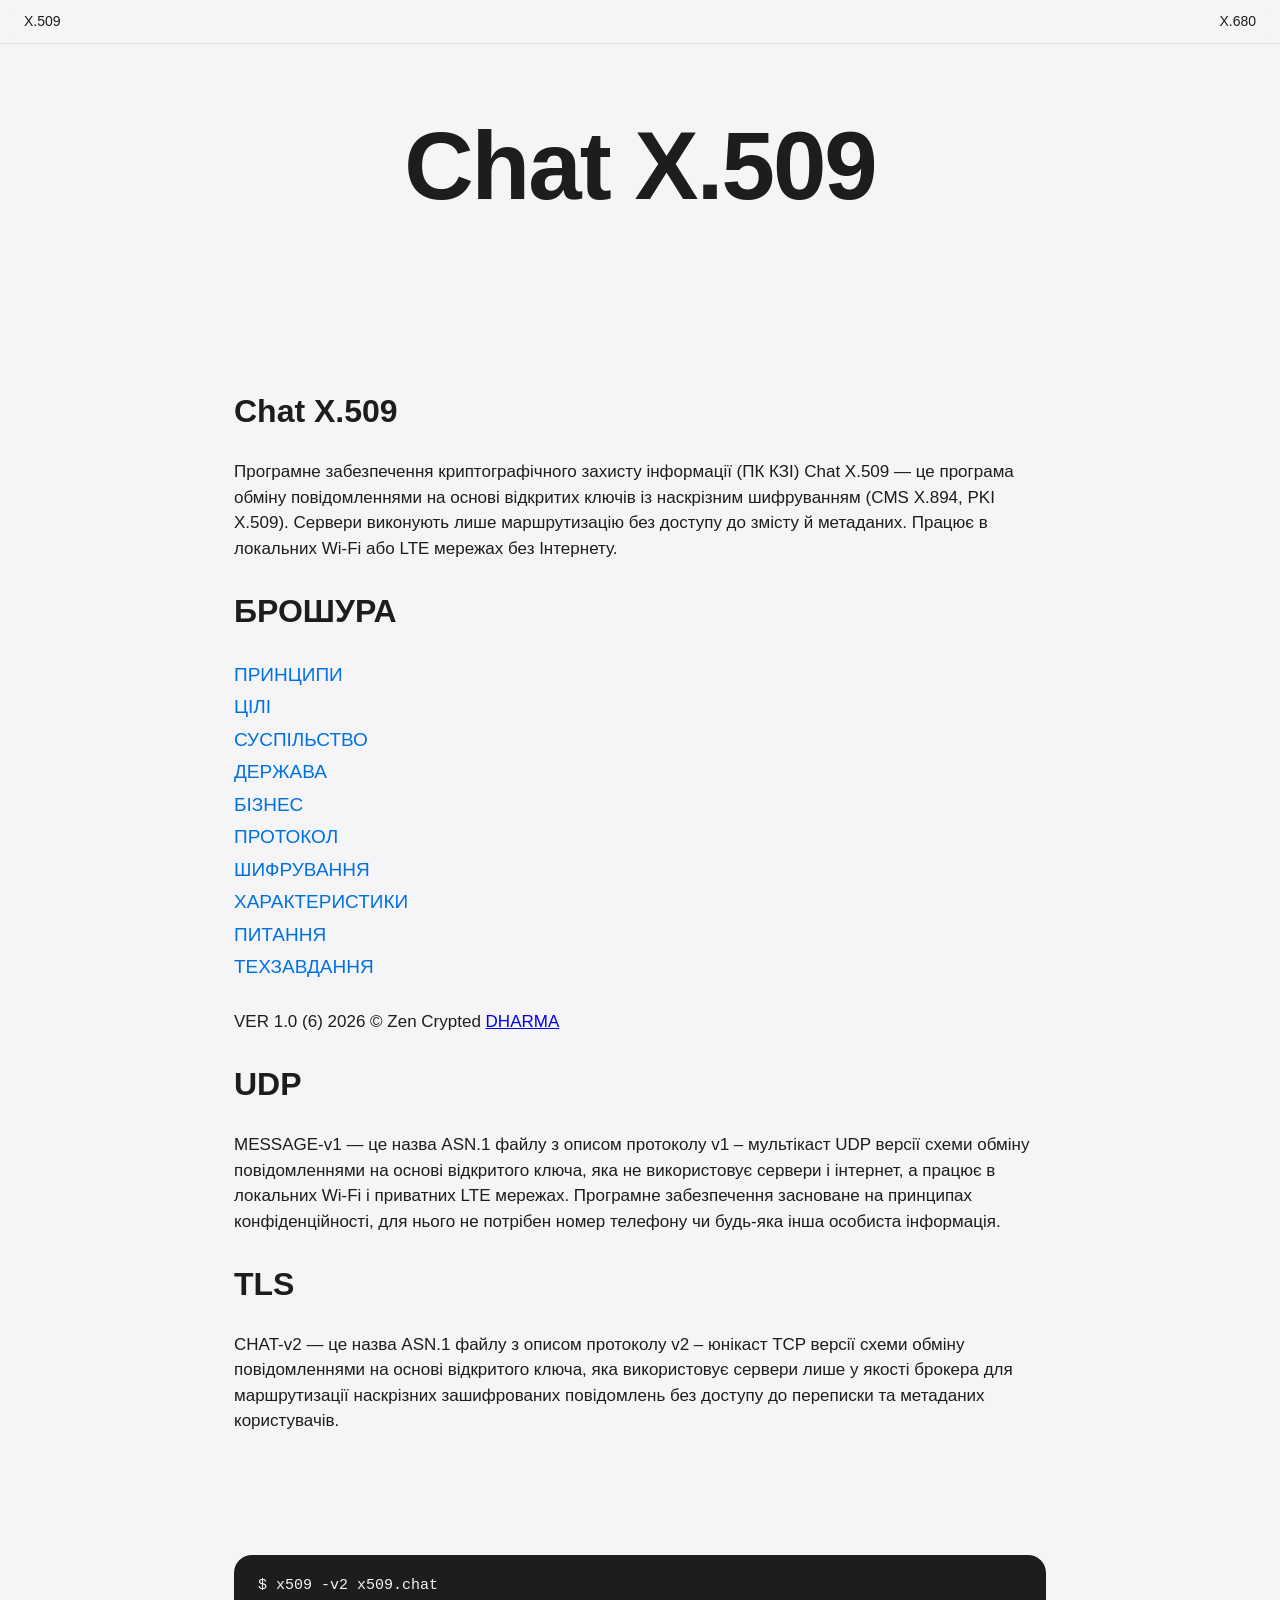
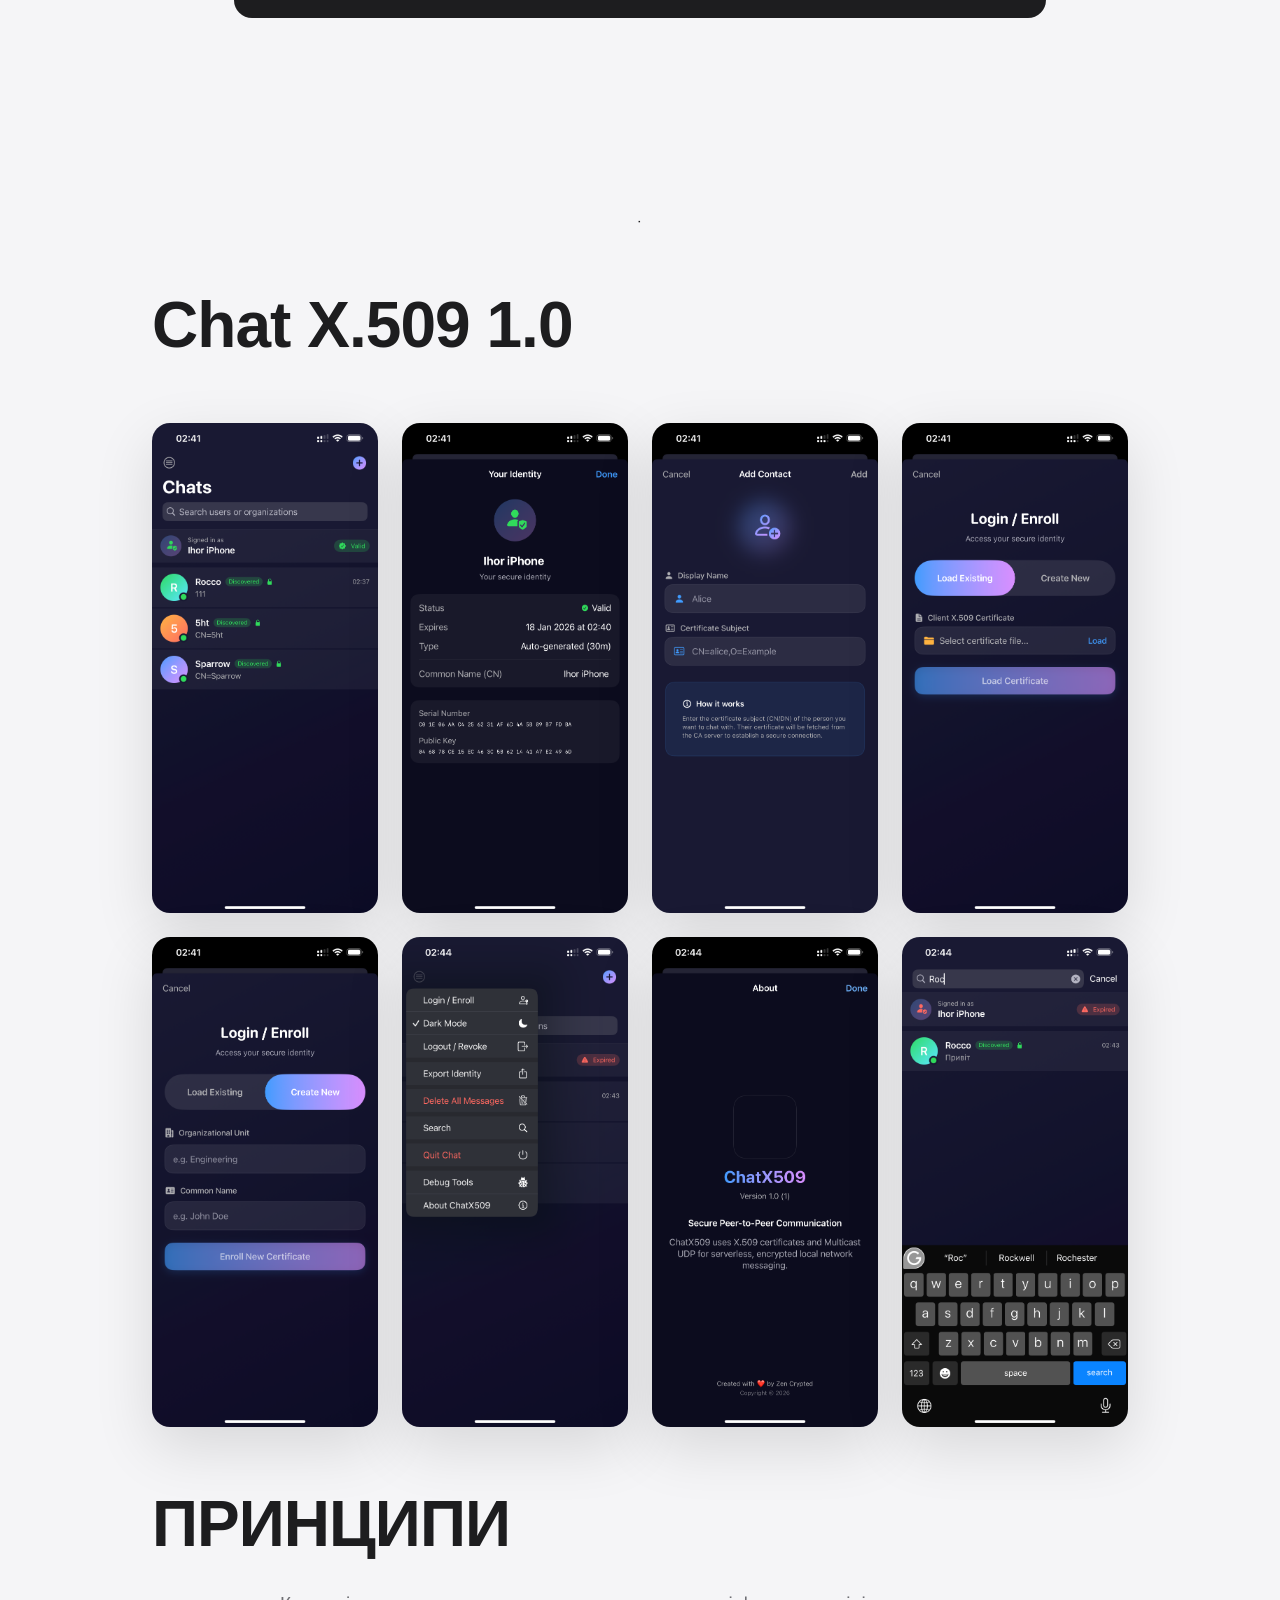
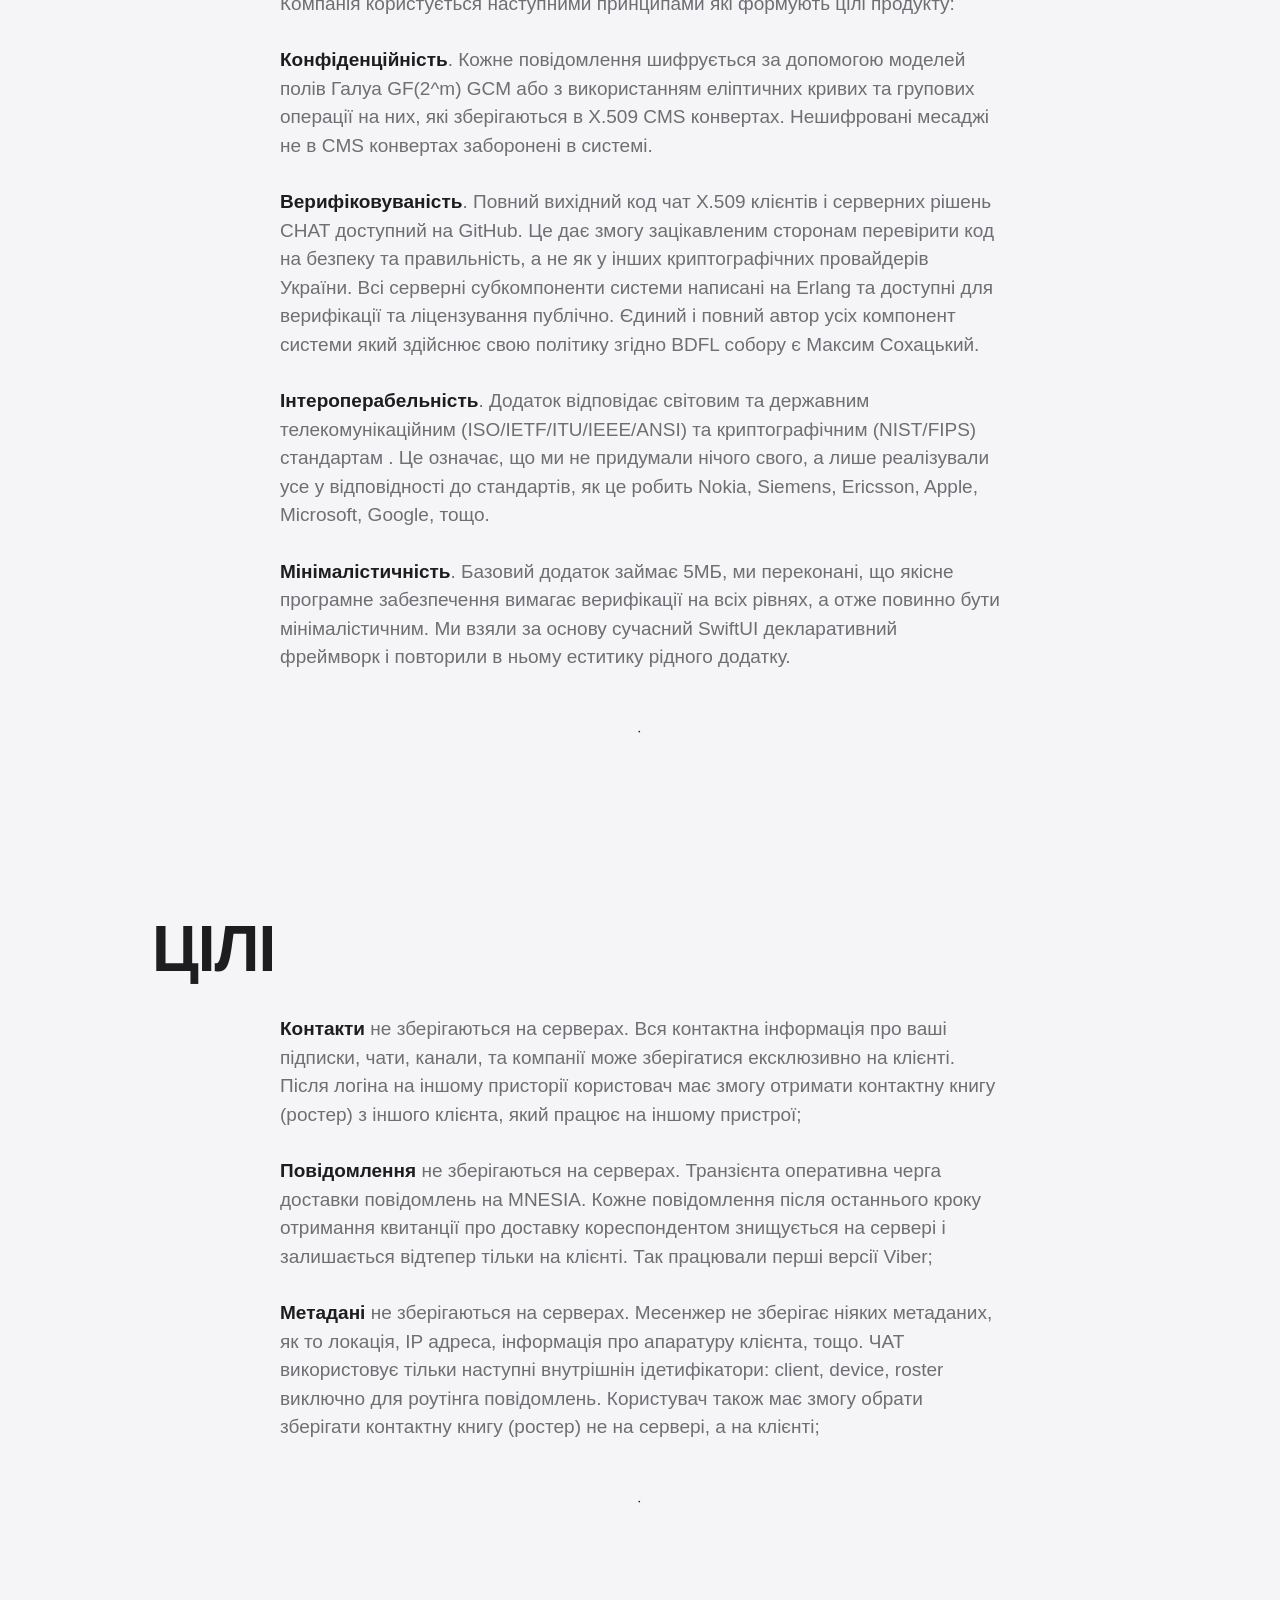
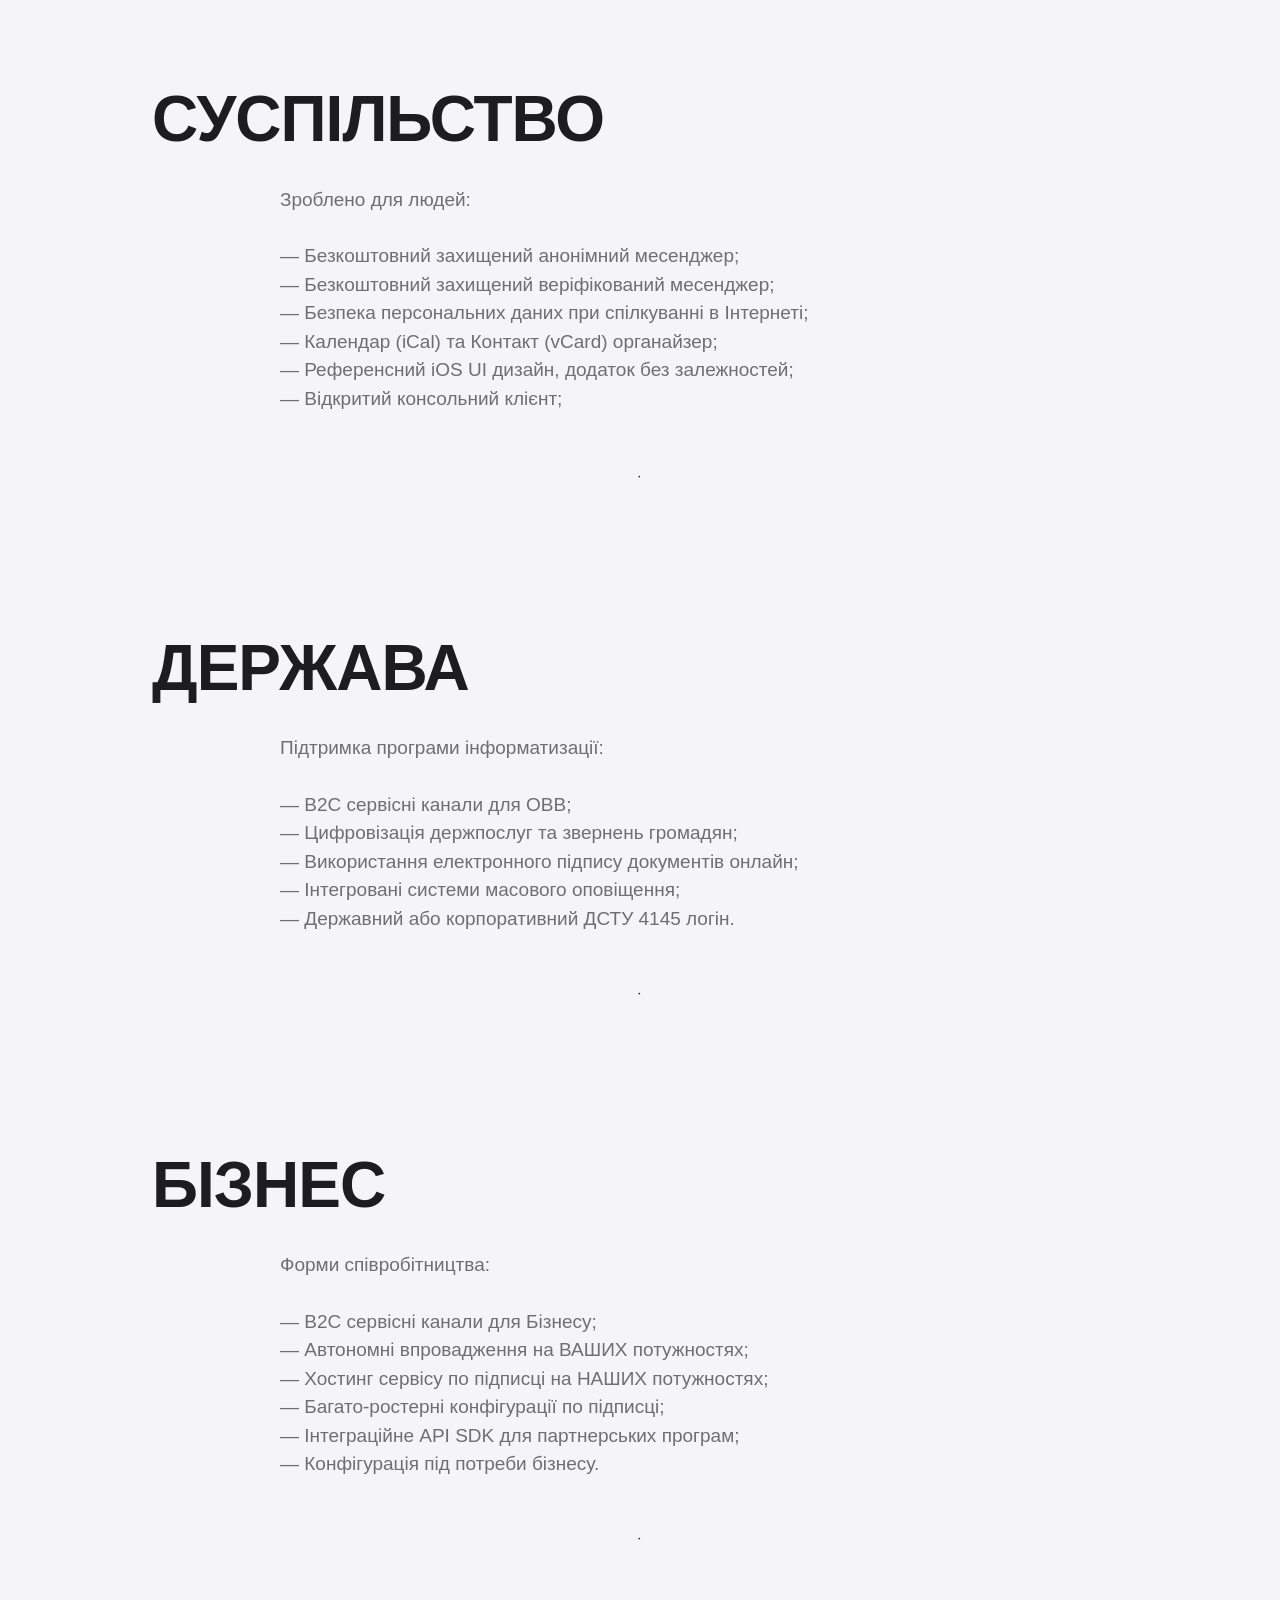
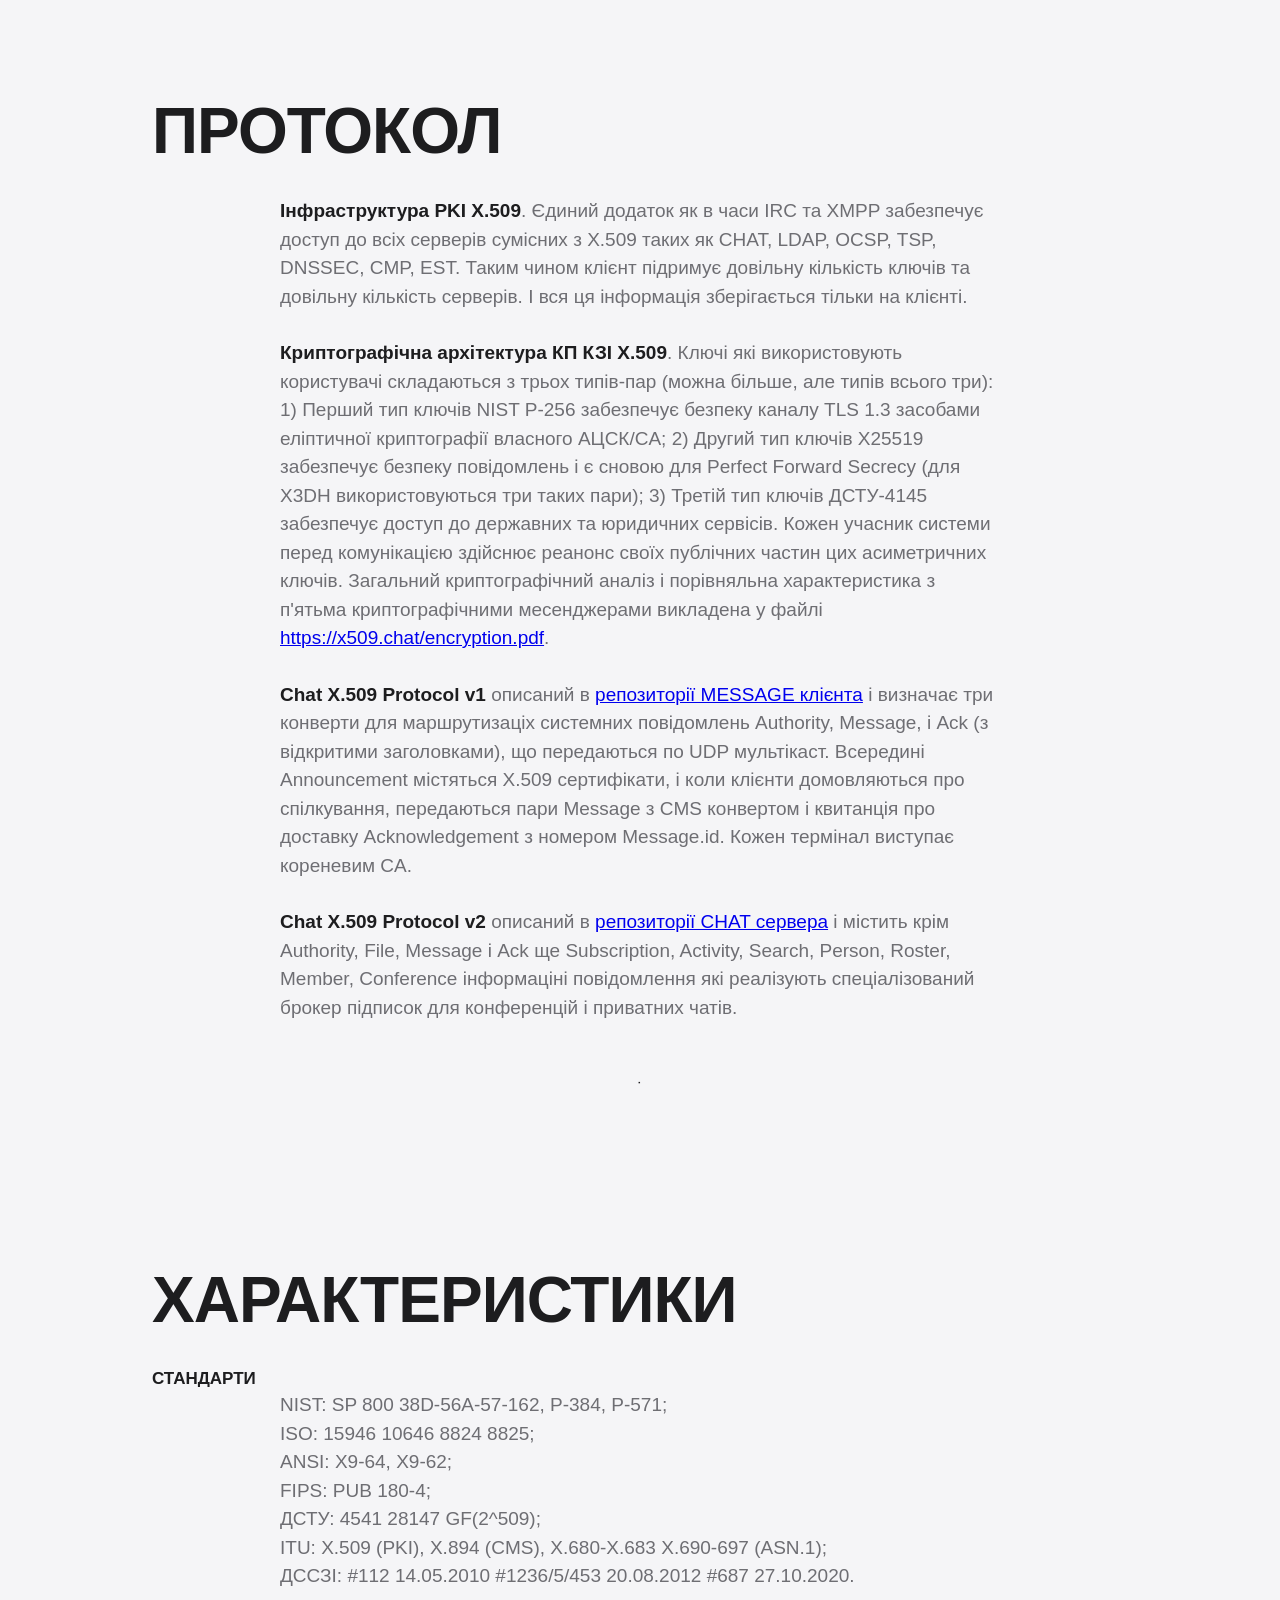
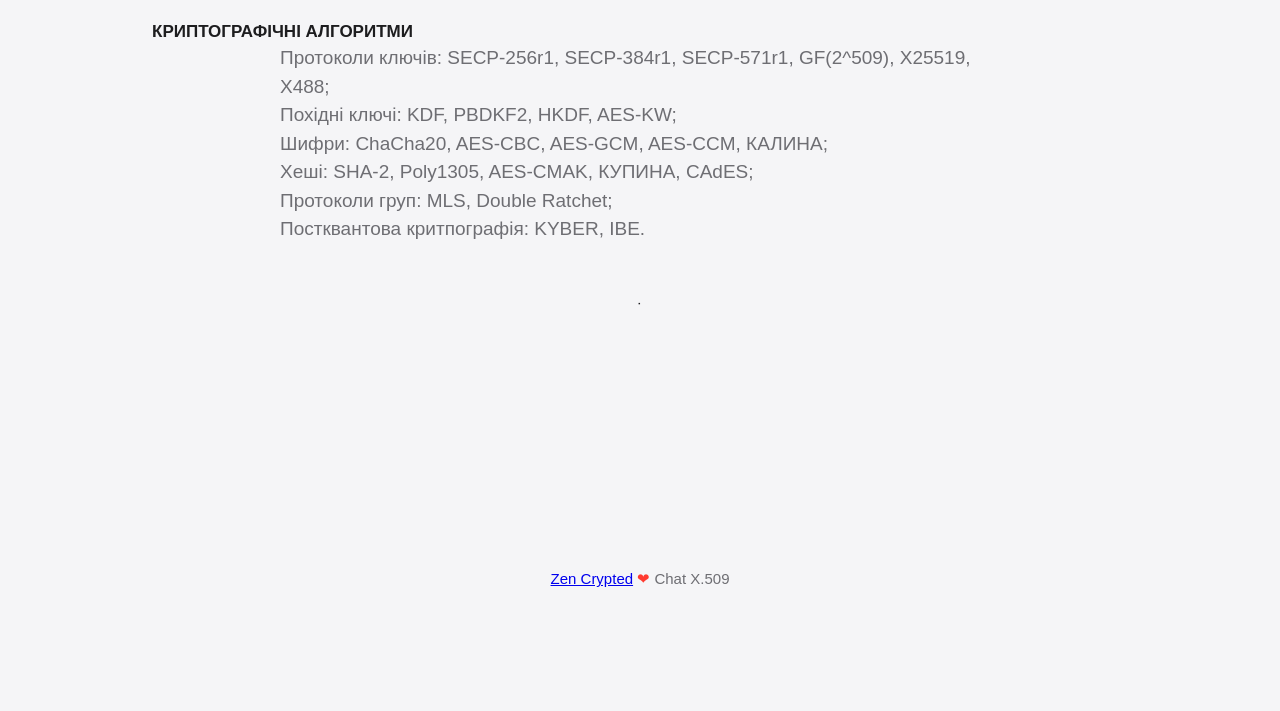
==== index.html @ f219c552 "toc" ====
<html><head><meta charset="utf-8" /><meta http-equiv="Content-Type" content="text/html; charset=utf-8" />
<meta name="viewport" content="width=device-width, initial-scale=1.0" /><meta name="description" content="" />
<meta name="author" content="Maxim Sokhatsky" /><title>Chat X.509</title>
    <link rel="stylesheet" href="x509.css" />
</head><body><nav>
    <a href="https://x509.chat/">X.509</a>
    <a href="https://asn1.zencrypted.uk/">X.680</a>
</nav><header>
    <h1>Chat X.509</h1>
</header><aside>
    <article>
        <section>

            <h3>Chat X.509</h3>

            <div>Програмне забезпечення криптографічного захисту інформації (ПК КЗІ) Chat X.509
                 &mdash; це програма обміну повідомленнями на основі відкритих ключів із наскрізним
                 шифруванням (CMS X.894, PKI X.509). Сервери виконують лише маршрутизацію без доступу
                 до змісту й метаданих. Працює в локальних Wi-Fi або LTE мережах без Інтернету.</div>
            <br>
            <h3>БРОШУРА</h3>
            <div><ul><li><a href="#principles">ПРИНЦИПИ</a></li>
                     <li><a href="#goals">ЦІЛІ</a></li>
                     <li><a href="#social">СУСПІЛЬСТВО</a></li>
                     <li><a href="#government">ДЕРЖАВА</a></li>
                     <li><a href="#business">БІЗНЕС</a></li>
                     <li><a href="#protocol">ПРОТОКОЛ</a></li>
                     <li><a href="https://x509.chat/encrypted.pdf">ШИФРУВАННЯ</a></li>
                     <li><a href="#technical">ХАРАКТЕРИСТИКИ</a></li>
                     <li><a href="faq.html">ПИТАННЯ</a></li>
                     <li><a href="https://tonpa.guru/stream/2023/pdf/Whitepaper.pdf">ТЕХЗАВДАННЯ</a></li>
                </ul></div>
            <br />
            <div>
                VER 1.0 (6) 2026 © Zen Crypted <a href="https://5ht.co/license/">DHARMA</a>
            </div>

        </section>
        <section>
            <br>
            <h3>UDP</h3>

            <div>MESSAGE-v1 &mdash; це назва ASN.1 файлу з описом протоколу v1 –
                 мультікаст UDP версії схеми обміну повідомленнями на основі відкритого ключа, яка не
                 використовує сервери і інтернет, а працює в локальних Wi-Fi і приватних LTE мережах.
                 Програмне забезпечення засноване на принципах конфіденційності,
                 для нього не потрібен номер телефону чи будь-яка інша особиста інформація.</div>

            <br>
            <h3>TLS</h3>

            <div>CHAT-v2 &mdash; це назва ASN.1 файлу з описом протоколу v2 –
                 юнікаст TCP версії схеми обміну повідомленнями на основі відкритого ключа, яка використовує
                 сервери лише у якості брокера для маршрутизації наскрізних
                 зашифрованих повідомлень без доступу до переписки та метаданих користувачів.</div>
            <br>

            <figure><code> $ x509 -v2 x509.chat</code></figure>

        </section>
    </article>
</aside>
<main>
    <section>
   <br/><center>&dot;</center>
   <br/><br/>

    <a name=name><h3>Chat X.509 1.0</h3></a>

    <figure><img src="img/IMG_2282.PNG" height=400>
            <img src="img/IMG_2283.PNG" height=400>
            <img src="img/IMG_2284.PNG" height=400>
            <img src="img/IMG_2285.PNG" height=400>
            <img src="img/IMG_2286.PNG" height=400>
            <img src="img/IMG_2294.PNG" height=400>
            <img src="img/IMG_2295.PNG" height=400>
            <img src="img/IMG_2296.PNG" height=400></figure>

    <a name=principles><h3>ПРИНЦИПИ</h3></a>

    <p>Компанія користується наступними принципами які формують цілі продукту:</p>

       <p><b class=se>Конфіденційність</b>. Кожне повідомлення шифрується за допомогою моделей полів Галуа GF(2^m) GCM або з
         використанням еліптичних кривих та групових операції на них, які зберігаються в X.509 CMS конвертах.
         Нешифровані месаджі не в CMS конвертах заборонені в системі.</p>

    <p><b class=se>Верифіковуваність</b>. Повний вихідний код чат X.509 клієнтів і
       серверних рішень CHAT доступний на GitHub. Це дає змогу зацікавленим сторонам
       перевірити код на безпеку та правильність, а не як у інших криптографічних провайдерів України.
       Всі серверні субкомпоненти системи написані на Erlang та доступні для верифікації та ліцензування публічно.
       Єдиний і повний автор усіх компонент системи який здійснює свою політику згідно BDFL собору є Максим Сохацький.</p>

    <p><b class=se>Інтероперабельність</b>. Додаток відповідає світовим та державним телекомунікаційним (ISO/IETF/ITU/IEEE/ANSI) та
       криптографічним (NIST/FIPS) стандартам . Це означає, що ми не придумали нічого свого,
       а лише реалізували усе у відповідності до стандартів, як це робить Nokia, Siemens, Ericsson, Apple, Microsoft, Google, тощо. </p>

    <p><b class=se>Мінімалістичність</b>. Базовий додаток займає 5МБ, ми переконані, що якісне програмне
        забезпечення вимагає верифікації на всіх рівнях, а отже повинно бути мінімалістичним. Ми взяли
        за основу сучасний SwiftUI декларативний фреймворк і повторили в ньому еститику рідного додатку.</p>

   <br><center>&dot;</center>
   <br>

    </section>
    <section>
    <a name=goals><h3>ЦІЛІ</h3></a>

       <p><b class=se>Контакти</b> не зберігаються на серверах. Вся контактна інформація про ваші підписки, чати, канали, та компанії
         може зберігатися ексклюзивно на клієнті. Після логіна на іншому присторії користовач має змогу отримати
         контактну книгу (ростер) з іншого клієнта, який працює на іншому пристрої;</p>

       <p><b class=se>Повідомлення</b> не зберігаються на серверах. Транзієнта оперативна черга доставки повідомлень на MNESIA.
         Кожне повідомлення після останнього кроку отримання квитанції про доставку кореспондентом знищується на сервері
         і залишається відтепер тільки на клієнті. Так працювали перші версії Viber;</p>

       <p><b class=se>Метадані</b> не зберігаються на серверах. Месенжер не зберігає ніяких метаданих, як то локація, IP адреса,
          інформація про апаратуру клієнта, тощо. ЧАТ використовує тільки наступні внутрішнін ідетифікатори: client,
          device, roster виключно для роутінга повідомлень. Користувач також має змогу обрати зберігати
           контактну книгу (ростер) не на сервері, а на клієнті;</p>

   <br><center>&dot;</center>
   <br>

    </section>


    <section>

    <a name=social><h3>СУСПІЛЬСТВО</h3></a>
    <p>Зроблено для людей:</p>
    <p>— Безкоштовний захищений анонімний месенджер;<br>
       — Безкоштовний захищений веріфікований месенджер;<br>
       — Безпека персональних даних при спілкуванні в Інтернеті;<br>
       — Календар (iCal) та Контакт (vCard) органайзер;<br>
       — Референсний iOS UI дизайн, додаток без залежностей;<br>
       — Відкритий консольний клієнт;<br>
   <br><center>&dot;</center>
    </section>

    <section>
    <a name=government><h3>ДЕРЖАВА</h3></a>
    <p>Підтримка програми інформатизації:</p>
    <p>
       — B2C сервісні канали для ОВВ;<br>
       — Цифровізація держпослуг та звернень громадян;<br>
       — Використання електронного підпису документів онлайн;<br>
       — Інтегровані системи масового оповіщення;<br>
       — Державний або корпоративний ДСТУ 4145 логін.<br>
    </p>
   <br><center>&dot;</center>
    </section>

    <section>
    <a name=business><h3>БІЗНЕС</h3></a>
    <p>Форми співробітництва:</p>
    <p>
       — B2C сервісні канали для Бізнесу;<br>
       — Автономні впровадження на ВАШИХ потужностях;<br>
       — Хостинг сервісу по підписці на НАШИХ потужностях;<br>
       — Багато-ростерні конфігурації по підписці;<br>
       — Інтеграційне API SDK для партнерських програм;<br>
       — Конфігурація під потреби бізнесу.<br>
    </p>
   <br><center>&dot;</center>
    </section>


    <section>
    <a name=protocol><h3>ПРОТОКОЛ</h3></a>


     <p><b class=se>Інфраструктура PKI X.509</b>. Єдиний додаток як в часи IRC та
        XMPP забезпечує доступ до всіх серверів сумісних з X.509 таких як CHAT, LDAP, OCSP, TSP, DNSSEC, CMP, EST.
        Таким чином клієнт підримує довільну кількість ключів та довільну кількість серверів.
        І вся ця інформація зберігається тільки на клієнті. </p>

     <p><b class=se>Криптографічна архітектура КП КЗІ X.509</b>. Ключі які використовують користувачі складаються з трьох типів-пар (можна більше, але типів всього три):
        1) Перший тип ключів NIST P-256 забезпечує безпеку каналу TLS 1.3 засобами еліптичної криптографії власного АЦСК/CA;
        2) Другий тип ключів X25519 забезпечує безпеку повідомлень і є сновою для Perfect Forward Secrecy (для X3DH використовуються три таких пари);
        3) Третій тип ключів ДСТУ-4145 забезпечує доступ до державних та юридичних сервісів.
        Кожен учасник системи перед комунікацією здійснює реанонс своїх публічних частин цих асиметричних ключів.
        Загальний криптографічний аналіз
       і порівняльна характеристика з п'ятьма криптографічними месенджерами викладена у файлі
       <a href="https://x509.chat/encryption.pdf">https://x509.chat/encryption.pdf</a>.

    <p><b class=se>Chat X.509 Protocol v1</b> описаний в
   <a href="https://github.com/zencrypted/message/blob/main/priv/v1/MESSAGE-v1.asn1">репозиторії MESSAGE клієнта</a>
      і визначає три конверти для маршрутизаціх системних повідомлень Authority,
      Message, і Ack (з відкритими заголовками), що передаються по UDP мультікаст.
      Всередині Announcement містяться X.509 сертифікати, і коли клієнти домовляються про спілкування,
      передаються пари Message з CMS конвертом і квитанція про доставку Acknowledgement з номером Message.id.
      Кожен термінал виступає кореневим CA.</p>

    <p><b class=se>Chat X.509 Protocol v2</b> описаний в
      <a href="https://github.com/synrc/chat/blob/main/priv/v2/CHAT-v2.asn1">репозиторії CHAT сервера</a> і містить
      крім Authority, File, Message і Ack ще Subscription, Activity, Search, Person, Roster, Member, Conference
      інформаціні повідомлення які реалізують спеціалізований брокер підписок для конференцій і приватних чатів.</p>


   <br><center>&dot;</center>
   <br>

    </section>

    <section>

    <a name=technical><h3>ХАРАКТЕРИСТИКИ</h3></a>

    <h4>СТАНДАРТИ</h4>

    <p>NIST: SP 800 38D-56A-57-162, P-384, P-571;<br>
        ISO: 15946 10646 8824 8825;<br>
       ANSI: X9-64, X9-62;<br>
       FIPS: PUB 180-4;<br>
       ДСТУ: 4541 28147 GF(2^509);<br>
        ITU: X.509 (PKI), X.894 (CMS), X.680-X.683 X.690-697 (ASN.1);<br>
      ДССЗІ: #112 14.05.2010 #1236/5/453 20.08.2012 #687 27.10.2020.</p>

    <h4>КРИПТОГРАФІЧНІ АЛГОРИТМИ</h4>

    <p>Протоколи ключів: SECP-256r1, SECP-384r1, SECP-571r1, GF(2^509), X25519, X488;<br>
       Похідні ключі: KDF, PBDKF2, HKDF, AES-KW;<br>
       Шифри: ChaCha20, AES-CBC, AES-GCM, AES-CCM, КАЛИНА;<br>
       Хеші: SHA-2, Poly1305, AES-CMAK, КУПИНА, CAdES;<br>
       Протоколи груп: MLS, Double Ratchet;<br>
       Постквантова критпографія: KYBER, IBE.</p>

   <br><center>&dot;</center>
   <br>

    </section>

</main><footer>
    <a href="https://zencrypted.uk">Zen Crypted</a> <span class="heart">❤</span> Chat X.509
</footer></body>
<script>function drop(){document.getElementById("dropdown").classList.toggle("show");}
window.addEventListener('scroll', () => {
    document.querySelector('nav').classList.toggle('scrolled', window.scrollY > 50);
});
</script>
</html>
---- x509.css ----
/* ==========================================================================
   CHAT X.509 — Apple-style Telecom Landing Page
   Clean • Minimal • Floating • Cross-platform
   ========================================================================== */

:root {
    --color-bg:       #f5f5f7;
    --color-text:     #1d1d1f;
    --color-text-sec: #6e6e73;
    --color-accent:   #0071e3;     /* Apple blue — used sparingly */
    --color-link:     #0071e3;
    --color-link-hov: #0066cc;
    --radius:         18px;
    --transition:     0.33s cubic-bezier(0.25, 0.1, 0.25, 1);
    --font-system:    -apple-system, BlinkMacSystemFont, "Segoe UI", Roboto, sans-serif;
    --font-title:     SF Pro Display, -apple-system, BlinkMacSystemFont, sans-serif;
}

header {
    opacity: 0;
    transform: translateY(0px);
    animation: heroFade 0.9s 0.2s forwards;
}

@keyframes heroFade {
    to { opacity:1; transform:translateY(0); }
}

* {
    margin: 0;
    padding: 0;
    box-sizing: border-box;
}

html {
    scroll-behavior: smooth;
}

body {
    background: var(--color-bg);
    color: var(--color-text);
    font-family: var(--font-system);
    line-height: 1.5;
    font-size: 17px;                    /* Apple's comfortable body size */
    -webkit-font-smoothing: antialiased;
    -moz-osx-font-smoothing: grayscale;
}

/* ── Navigation ──────────────────────────────────────────────────────────── */
nav {
    position: fixed;
    top: 0;
    left: 0;
    right: 0;
    height: 44px;                       /* iOS-like nav height */
    background: rgba(245, 245, 247, 0.92);
    backdrop-filter: saturate(180%) blur(20px);
    -webkit-backdrop-filter: saturate(180%) blur(20px);
    border-bottom: 1px solid rgba(0,0,0,0.08);
    z-index: 1000;
    display: flex;
    align-items: center;
    justify-content: space-between;
    padding: 0 24px;
    transition: background 0.4s ease;
}

nav.scrolled {
    background: rgba(245, 245, 247, 0.98);
}

nav a {
    color: var(--color-text);
    text-decoration: none;
    font-size: 14px;
    font-weight: 500;
}

nav .dropdown {
    position: relative;
}

.dropbtn {
    background: none;
    border: none;
    font-size: 14px;
    cursor: pointer;
    color: var(--color-text);
    padding: 8px 12px;
}

.dropdown-content {
    display: none;
    position: absolute;
    right: 0;
    top: 36px;
    background: white;
    min-width: 120px;
    box-shadow: 0 8px 32px rgba(0,0,0,0.15);
    border-radius: 10px;
    overflow: hidden;
    z-index: 1;
}

.dropdown-content a {
    display: block;
    padding: 10px 16px;
    color: var(--color-text);
    text-decoration: none;
}

.dropdown-content a:hover {
    background: #f0f0f0;
}

.dropdown:hover .dropdown-content {
    display: block;
}

/* ── Header / Hero ───────────────────────────────────────────────────────── */
header {
    padding: 120px 24px 80px;
    text-align: center;
}

header a img {
    width: 64px;
    height: 64px;
    margin-bottom: 24px;
}

header h1 {
    font-family: var(--font-title);
    font-size: clamp(56px, 10vw, 96px);
    font-weight: 600;
    letter-spacing: -0.02em;
    line-height: 0.95;
    margin-bottom: 16px;
}

/* ── Main Content ────────────────────────────────────────────────────────── */
main {
    max-width: 1024px;
    margin: 0 auto;
    padding: 0 24px;
}

main section {
    margin: 140px 0;
}

main h3 {
    font-family: var(--font-title);
    font-size: clamp(40px, 7vw, 64px);
    font-weight: 600;
    letter-spacing: -0.015em;
    line-height: 1.05;
    margin-bottom: 32px;
}

main p, main div {
    font-size: 19px;
    max-width: 720px;
    margin: 0 auto 28px;
    color: var(--color-text-sec);
}

main .se {
    color: var(--color-text);
    font-weight: 600;
}

/* Gallery ── floating cards style */
figure {
    display: grid;
    grid-template-columns: repeat(auto-fit, minmax(180px, 1fr));
    gap: 24px;
    margin: 64px 0;
}

figure img {
    width: 100%;
    height: auto;
    border-radius: var(--radius);
    box-shadow: 0 20px 60px rgba(0,0,0,0.12);
    transition: transform 0.5s cubic-bezier(0.165, 0.84, 0.44, 1),
                box-shadow 0.5s ease;
}

figure img:hover {
    transform: translateY(-12px);
    box-shadow: 0 40px 100px rgba(0,0,0,0.18);
}

/* ── Aside (sidebar-like info) ───────────────────────────────────────────── */
aside {
    max-width: 860px;
    margin: 80px auto;
    padding: 0 24px;
}

aside h3 {
    font-size: 32px;
    margin-bottom: 24px;
}

aside ul {
    list-style: none;
}

aside ul li a {
    display: block;
    padding: 2px 0;
    color: var(--color-link);
    text-decoration: none;
    font-size: 19px;
    transition: color var(--transition);
}

aside ul li a:hover {
    color: var(--color-link-hov);
}

/* ── Code snippet ────────────────────────────────────────────────────────── */
figure code {
    display: block;
    background: #1d1d1f;
    color: #f5f5f7;
    padding: 20px 24px;
    border-radius: var(--radius);
    font-family: SF Mono, Menlo, monospace;
    font-size: 15px;
    overflow-x: auto;
    margin: 32px 0;
}

/* ── Footer ──────────────────────────────────────────────────────────────── */
footer {
    text-align: center;
    padding: 80px 24px 120px;
    color: var(--color-text-sec);
    font-size: 15px;
}

.heart {
    color: #ff3b30;
}

/* ── Responsive adjustments ──────────────────────────────────────────────── */
@media (max-width: 768px) {
    header { padding-top: 100px; }
    main section { margin: 100px 0; }
    main h3 { font-size: 48px; }
    figure { gap: 16px; }
}

@media (max-width: 480px) {
    nav { padding: 0 16px; }
    header h1 { font-size: 56px; }
    main h3 { font-size: 40px; }
}
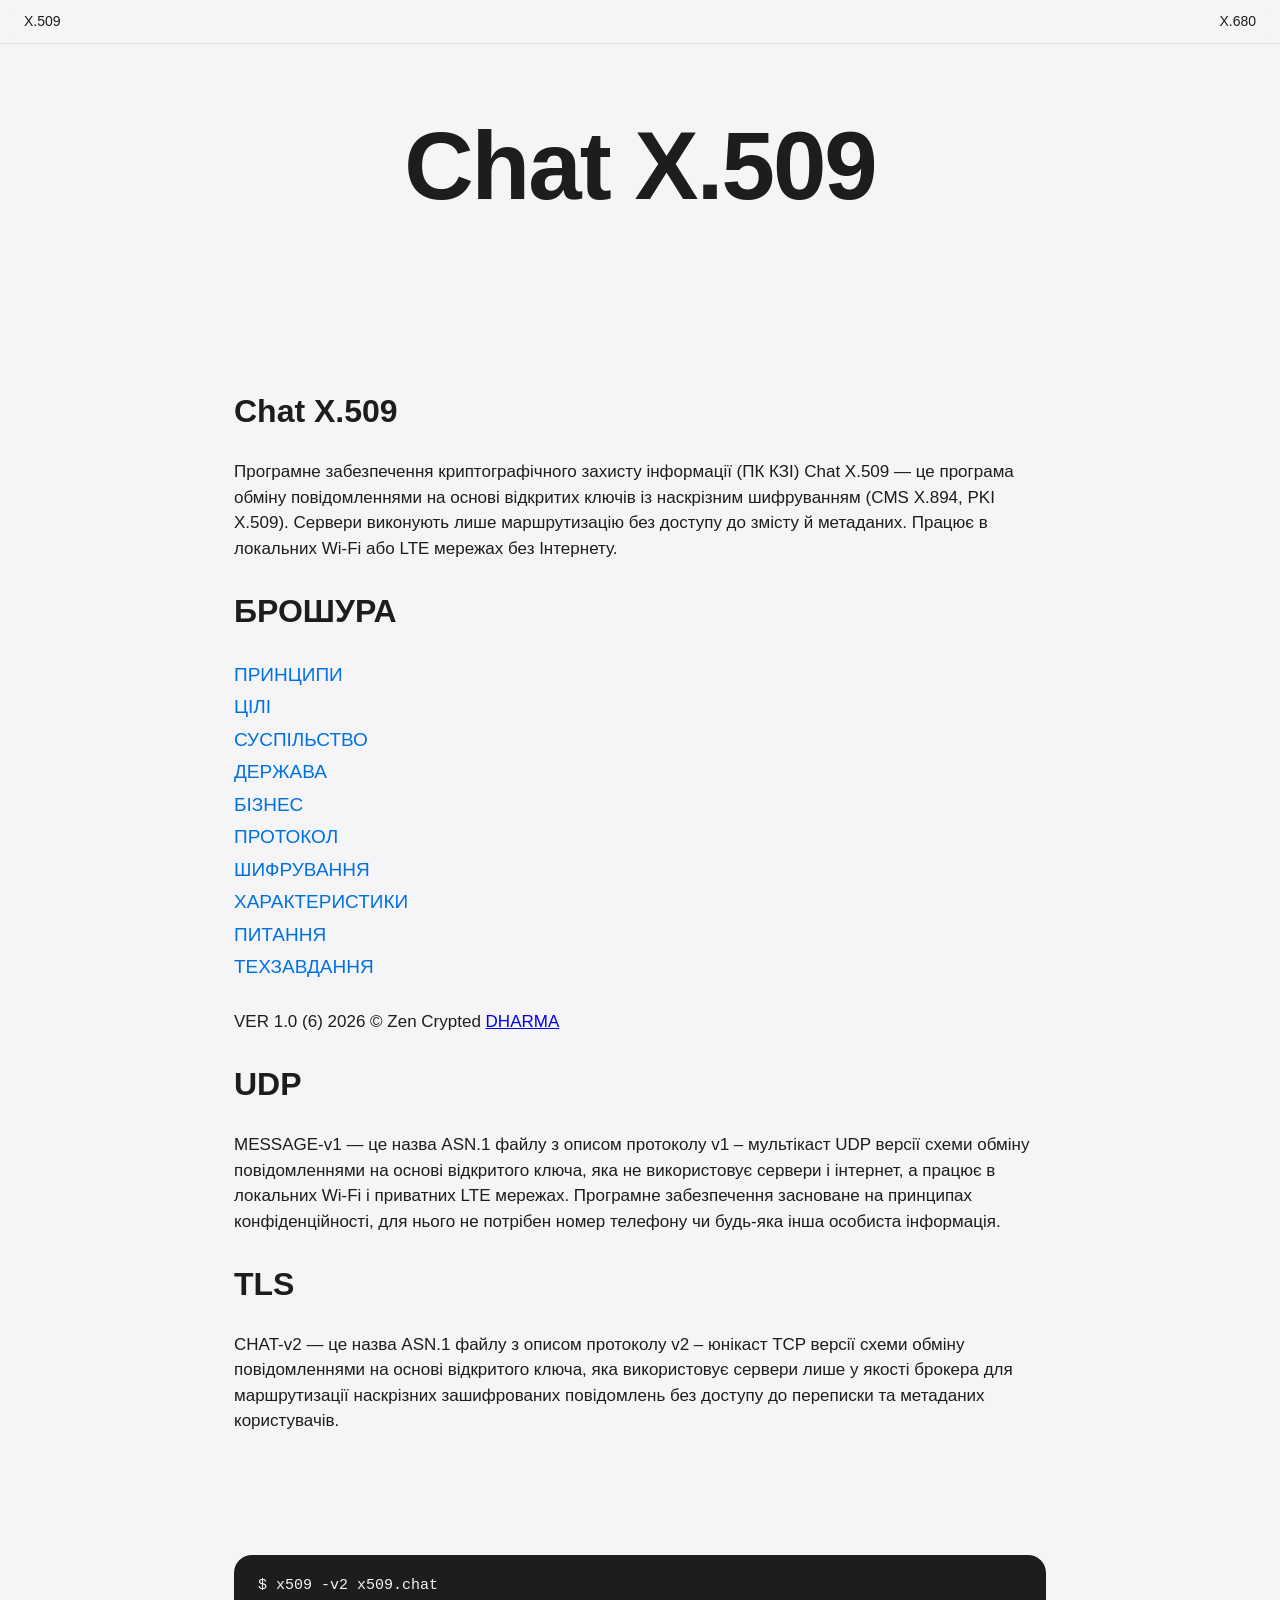
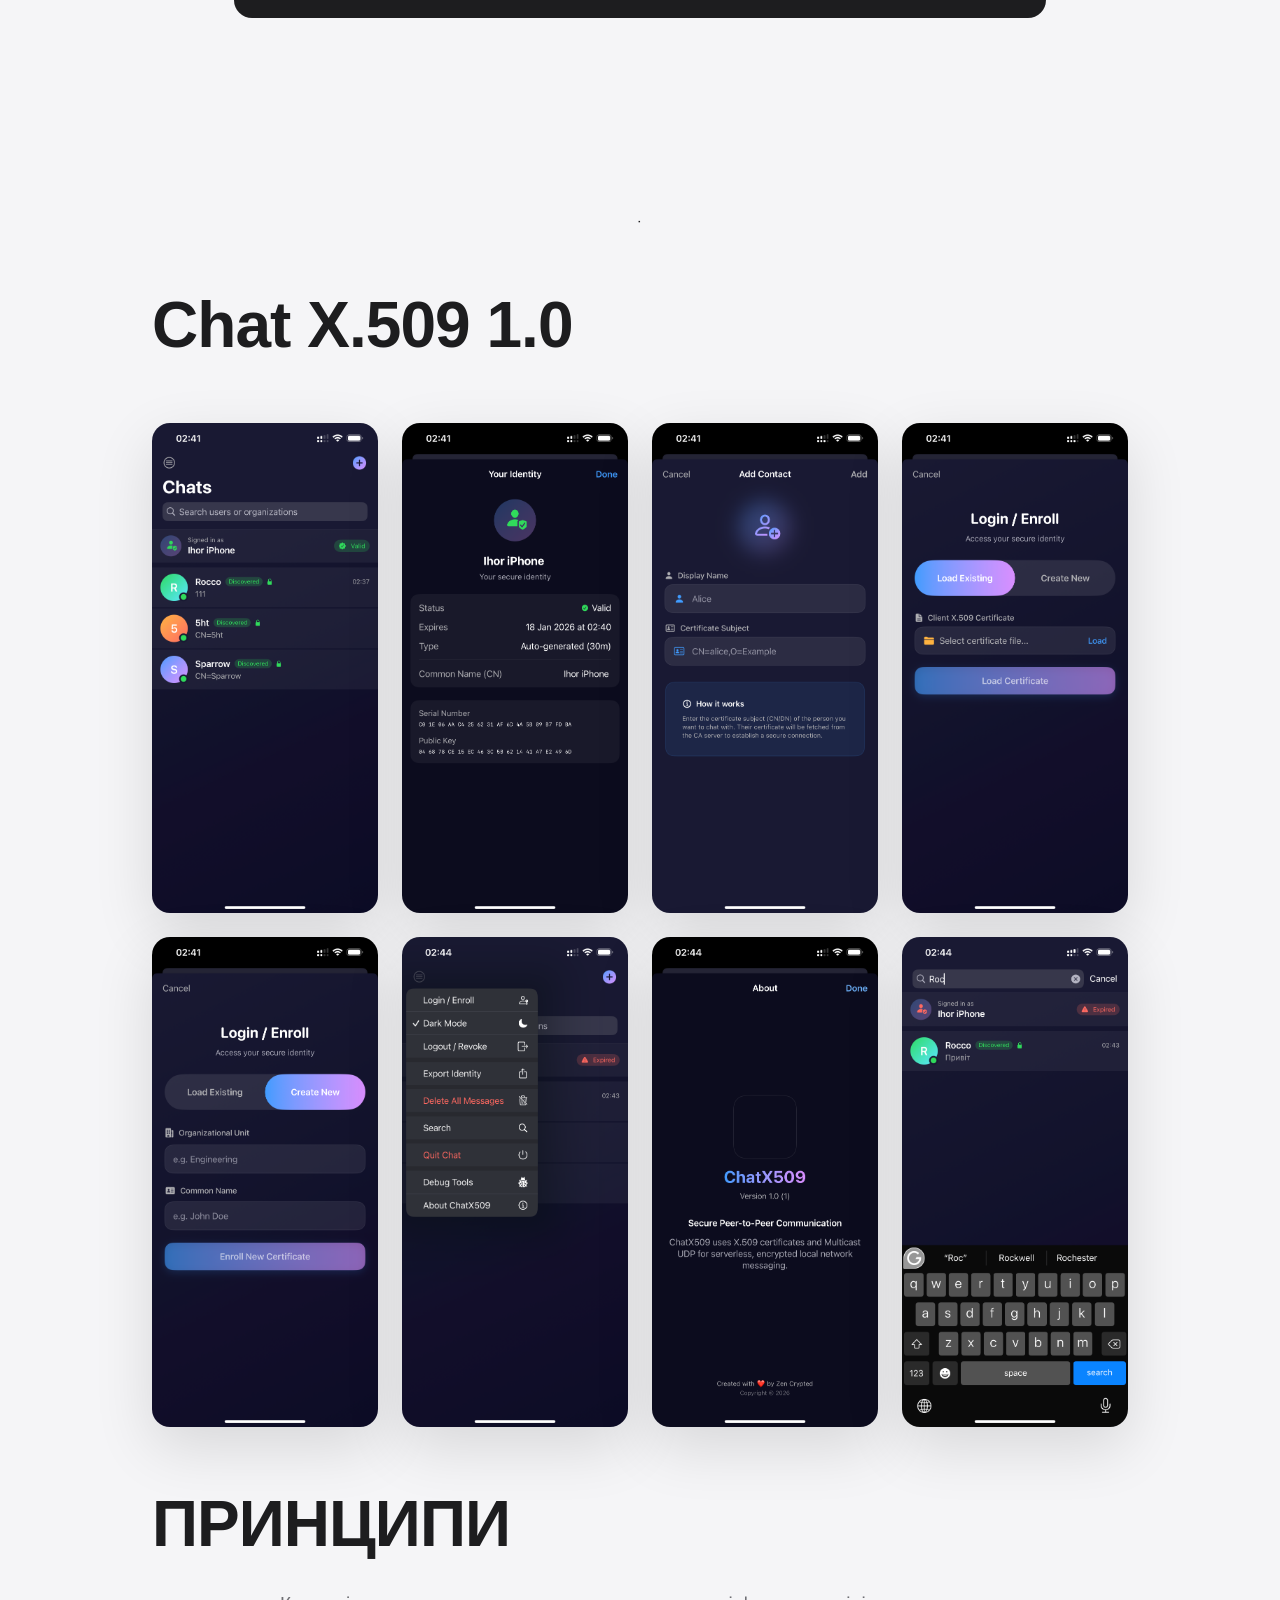
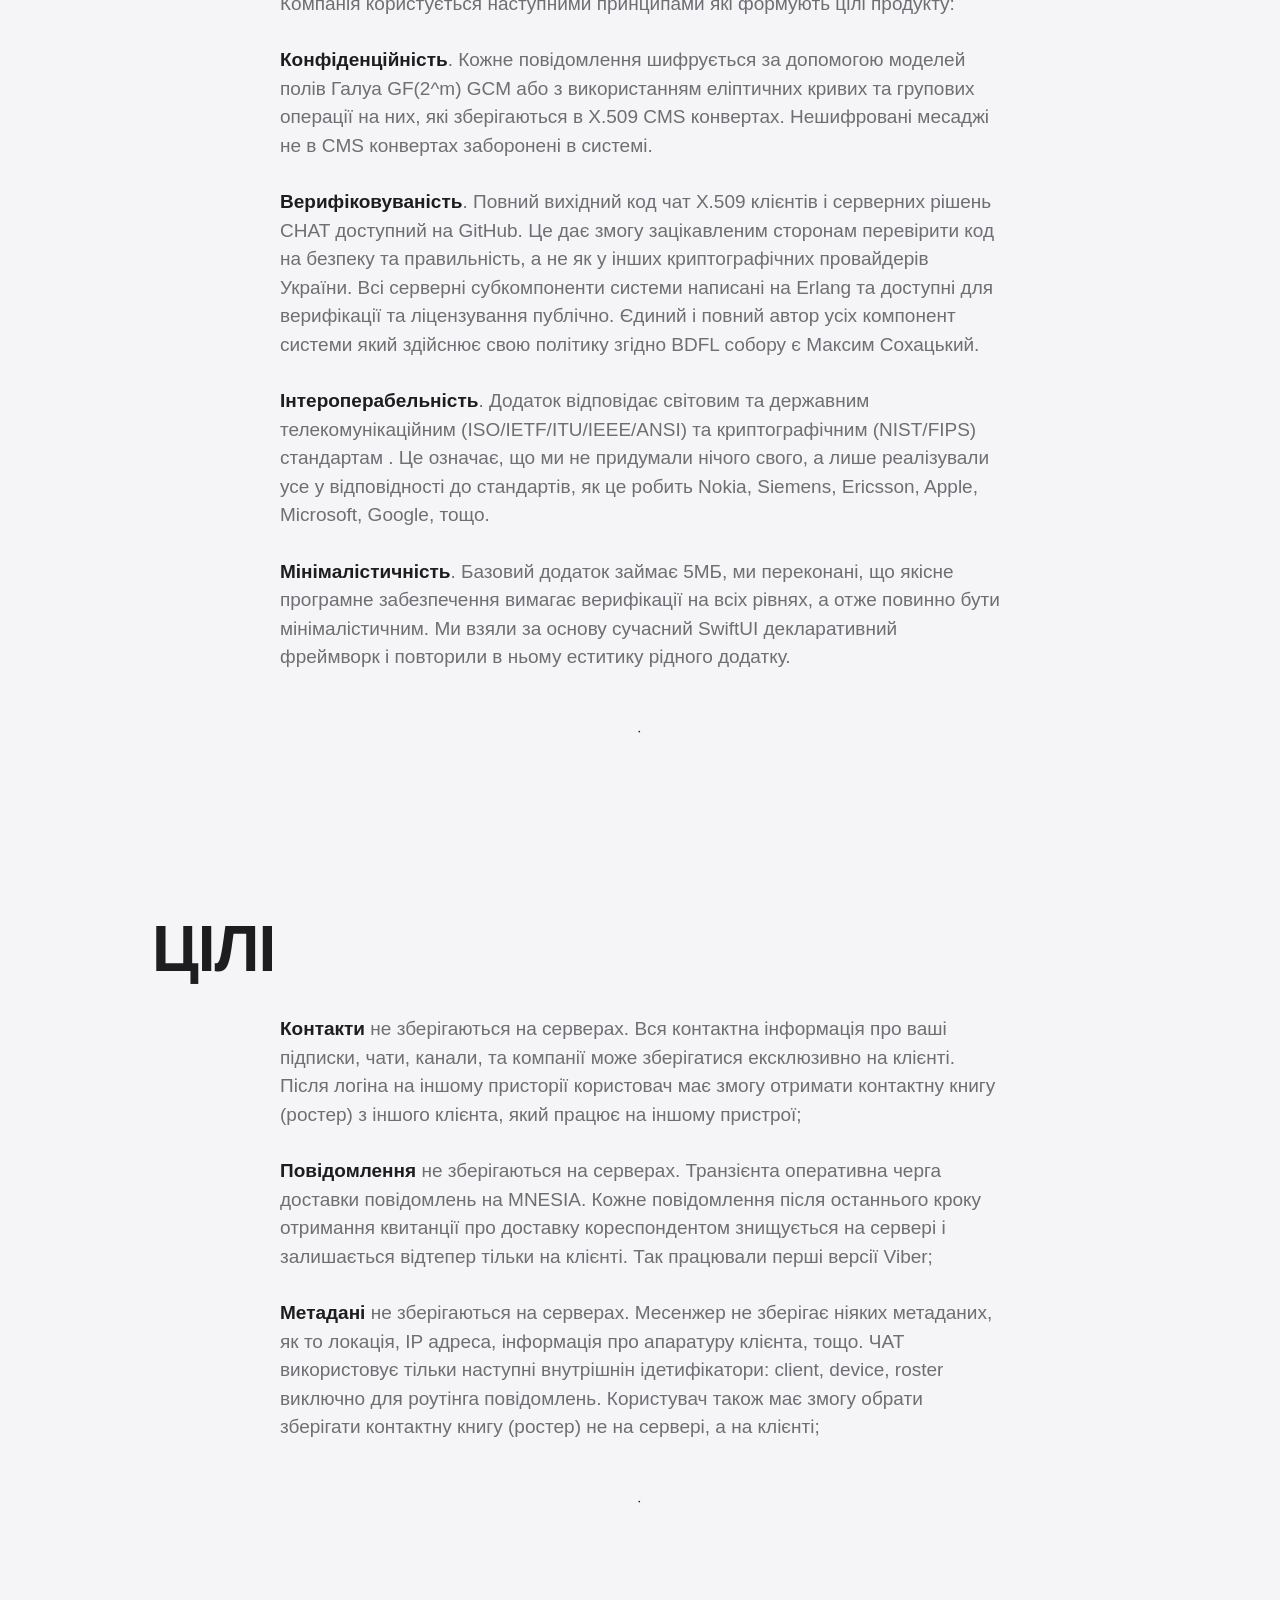
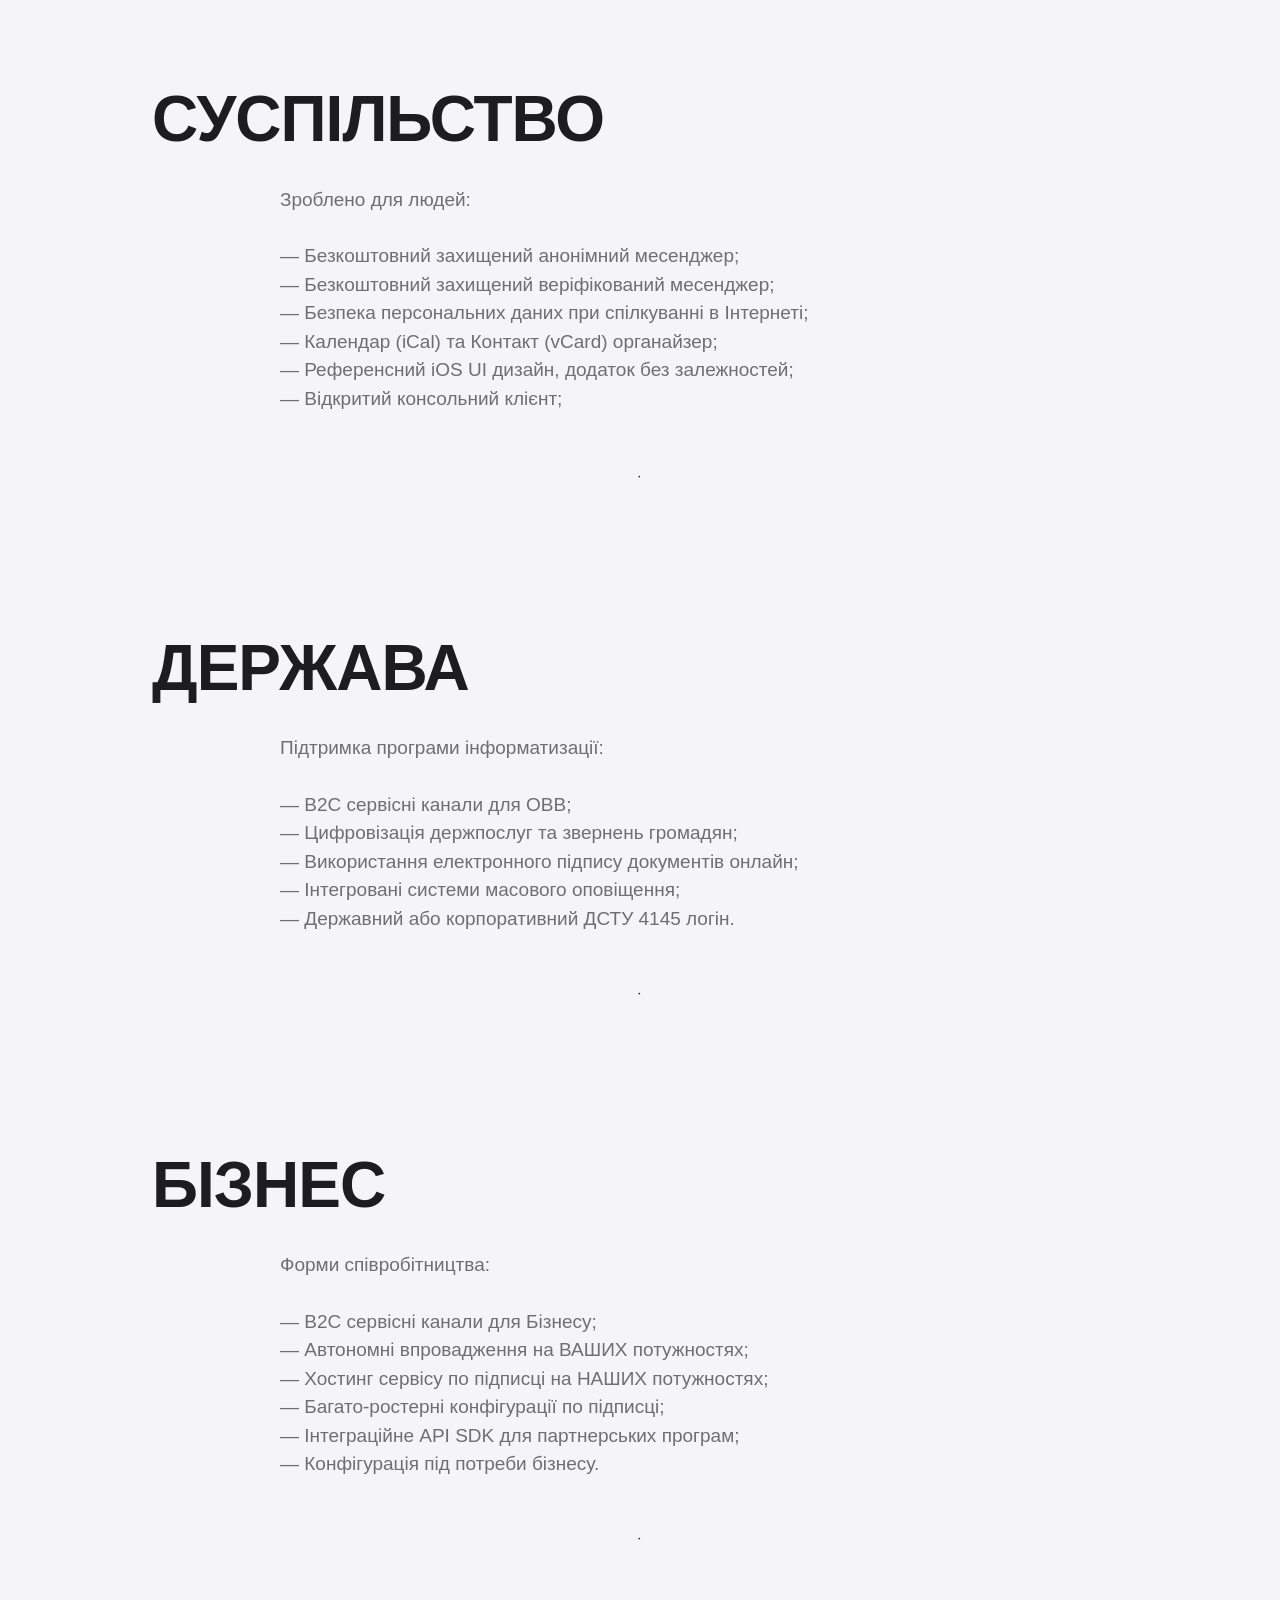
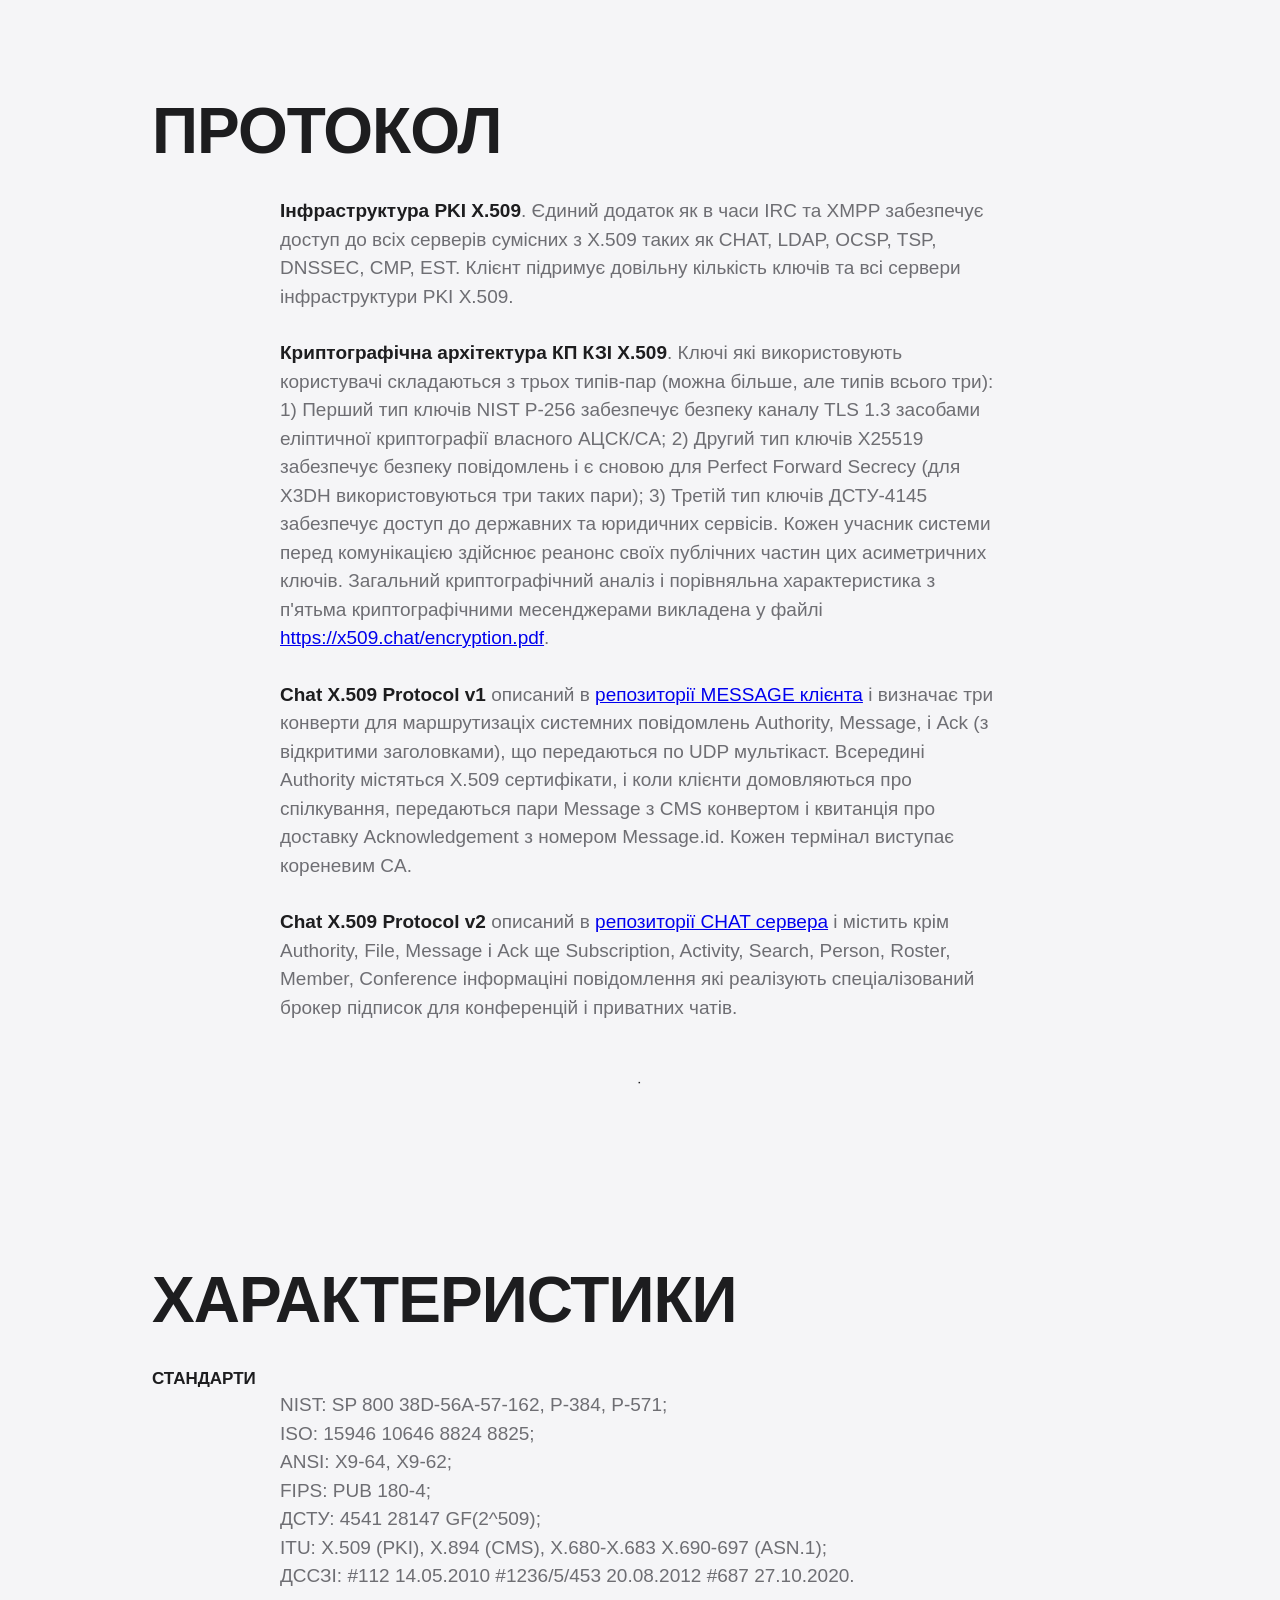
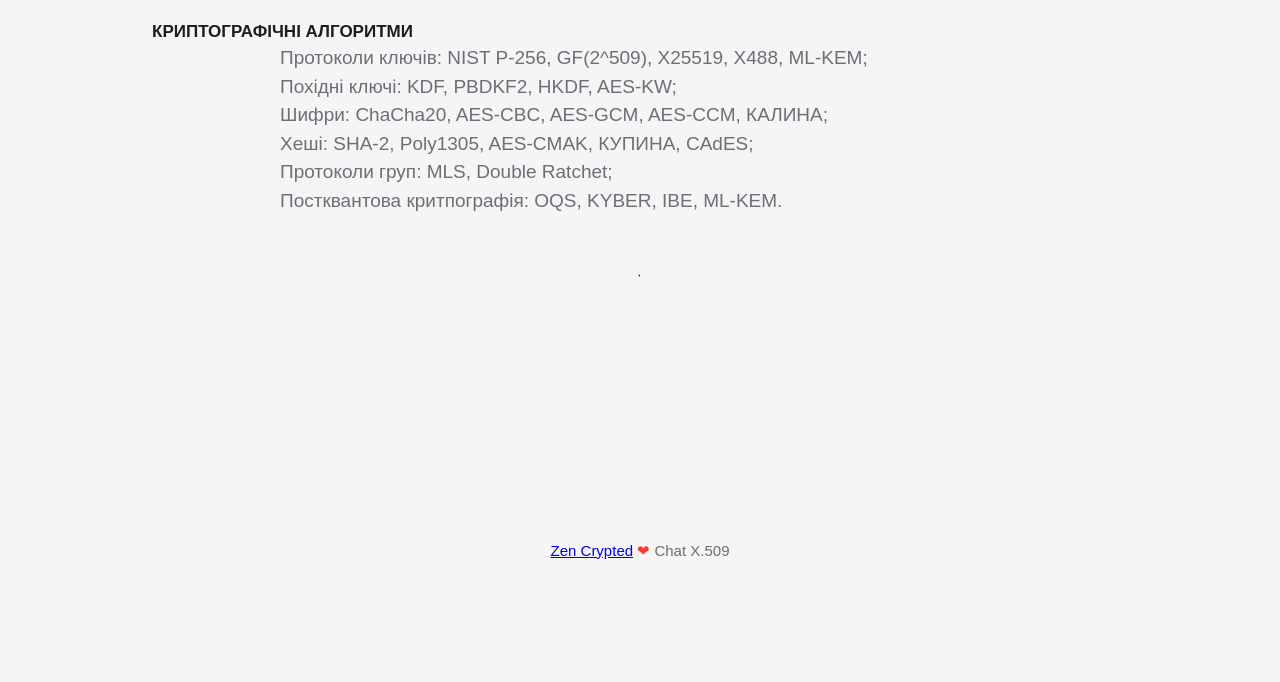
==== commit 7a35022c: "Merge branch 'main' of github.com:zencrypted/x509.chat" ====
--- a/index.html
+++ b/index.html
@@ -171,8 +171,7 @@
 
      <p><b class=se>Інфраструктура PKI X.509</b>. Єдиний додаток як в часи IRC та
         XMPP забезпечує доступ до всіх серверів сумісних з X.509 таких як CHAT, LDAP, OCSP, TSP, DNSSEC, CMP, EST.
-        Таким чином клієнт підримує довільну кількість ключів та довільну кількість серверів.
-        І вся ця інформація зберігається тільки на клієнті. </p>
+        Клієнт підримує довільну кількість ключів та всі сервери інфраструктури PKI X.509. </p>
 
      <p><b class=se>Криптографічна архітектура КП КЗІ X.509</b>. Ключі які використовують користувачі складаються з трьох типів-пар (можна більше, але типів всього три):
         1) Перший тип ключів NIST P-256 забезпечує безпеку каналу TLS 1.3 засобами еліптичної криптографії власного АЦСК/CA;
@@ -187,7 +186,7 @@
    <a href="https://github.com/zencrypted/message/blob/main/priv/v1/MESSAGE-v1.asn1">репозиторії MESSAGE клієнта</a>
       і визначає три конверти для маршрутизаціх системних повідомлень Authority,
       Message, і Ack (з відкритими заголовками), що передаються по UDP мультікаст.
-      Всередині Announcement містяться X.509 сертифікати, і коли клієнти домовляються про спілкування,
+      Всередині Authority містяться X.509 сертифікати, і коли клієнти домовляються про спілкування,
       передаються пари Message з CMS конвертом і квитанція про доставку Acknowledgement з номером Message.id.
       Кожен термінал виступає кореневим CA.</p>
 
@@ -218,13 +217,13 @@
 
     <h4>КРИПТОГРАФІЧНІ АЛГОРИТМИ</h4>
 
-    <p>Протоколи ключів: SECP-256r1, SECP-384r1, SECP-571r1, -GF(2^509), X25519, X488;<br>
+    <p>Протоколи ключів: NIST P-256, +GF(2^509), X25519, X488, ML-KEM;<br>
        Похідні ключі: KDF, PBDKF2, HKDF, AES-KW;<br>
        Шифри: ChaCha20, AES-CBC, AES-GCM, AES-CCM, КАЛИНА;<br>
        Хеші: SHA-2, Poly1305, AES-CMAK, КУПИНА, CAdES;<br>
        Протоколи груп: MLS, Double Ratchet;<br>
-       Постквантова критпографія: KYBER, IBE.</p>
+       Постквантова критпографія: OQS, KYBER, IBE, ML-KEM.</p>
 
    <br><center>&dot;</center>
    <br>
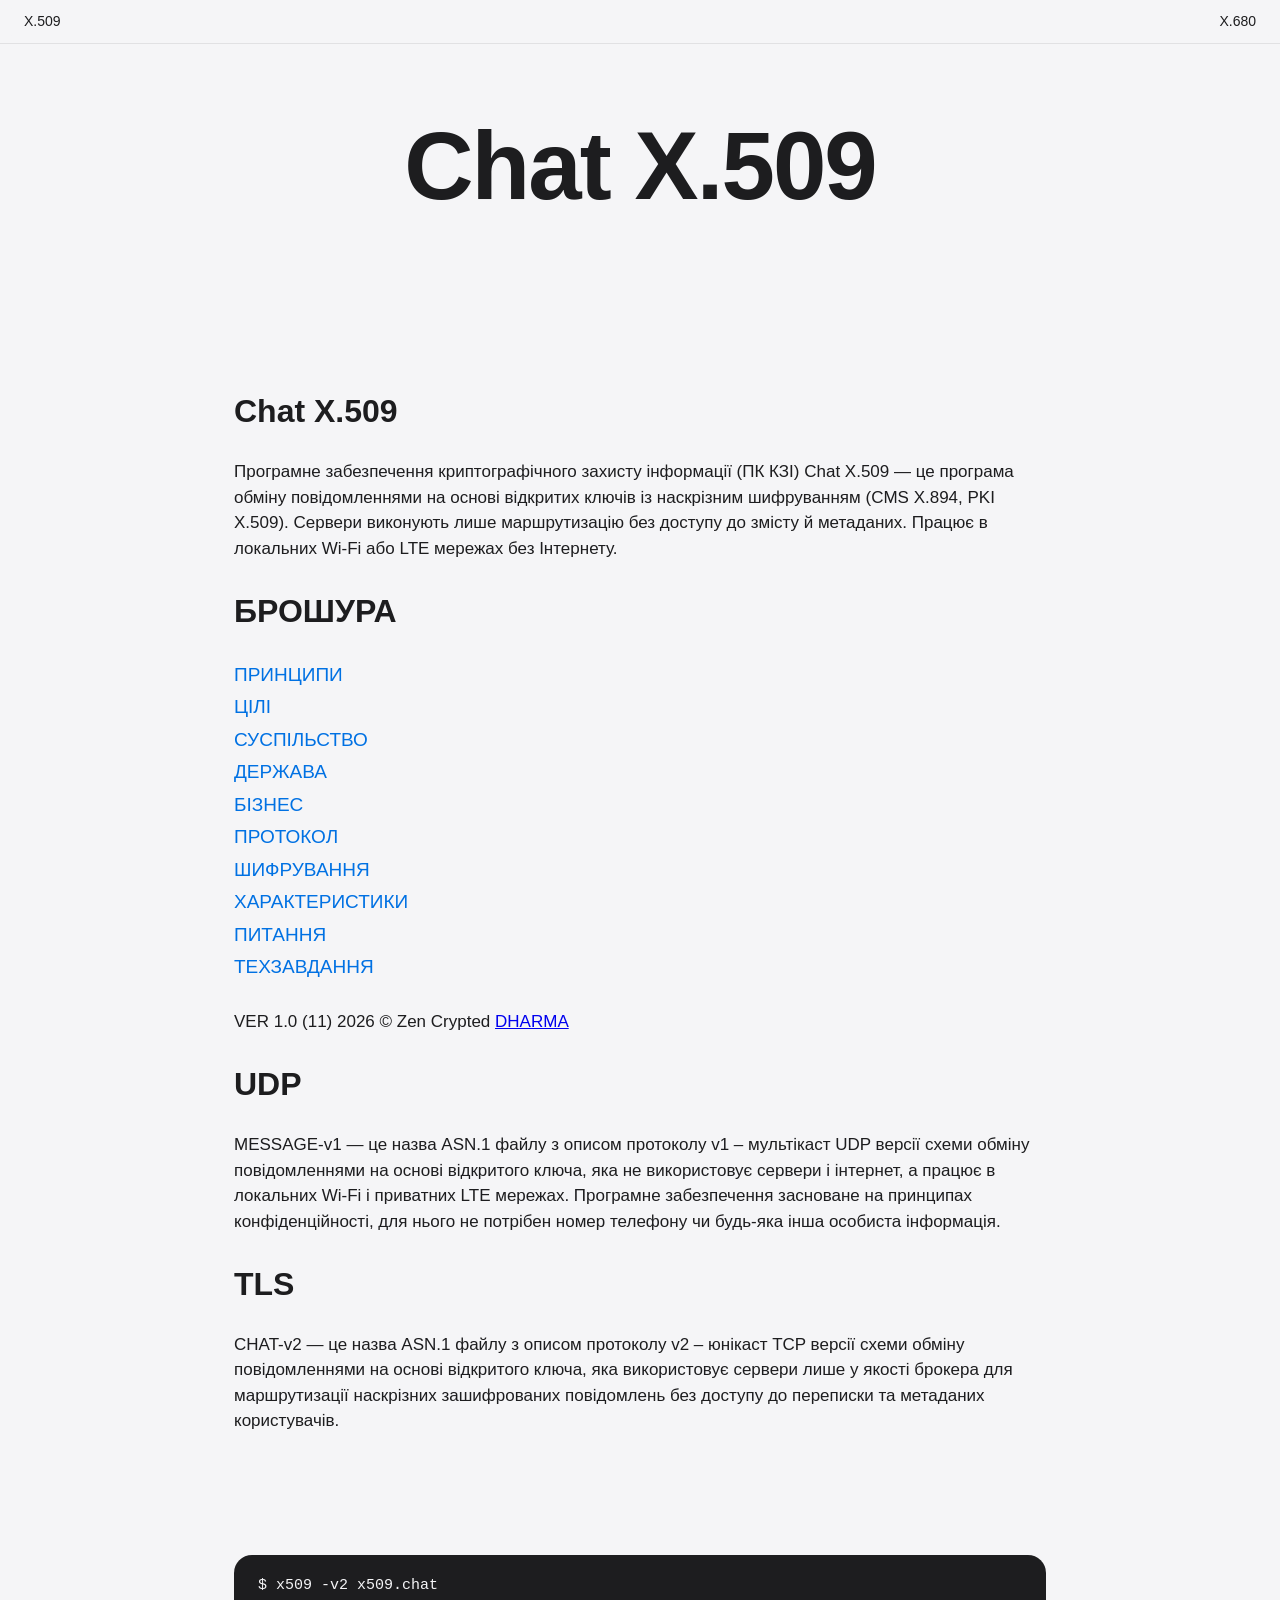
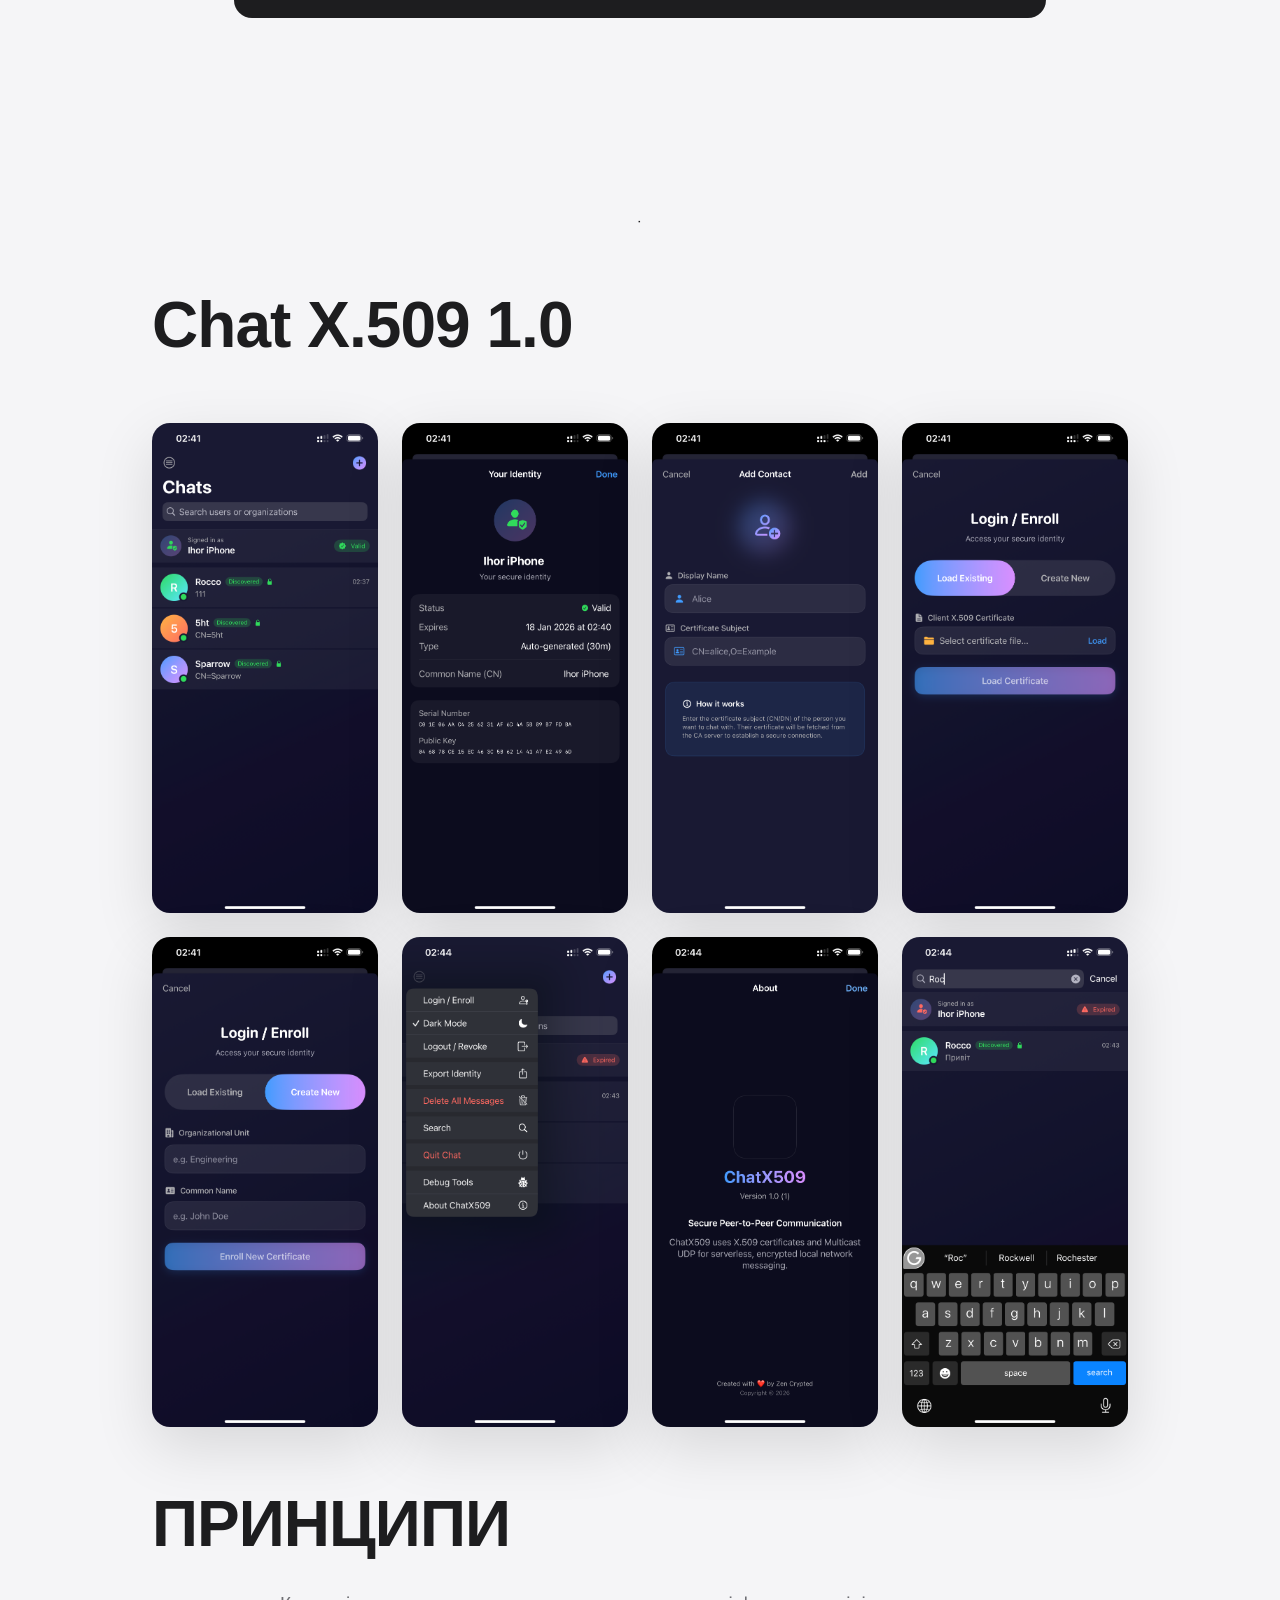
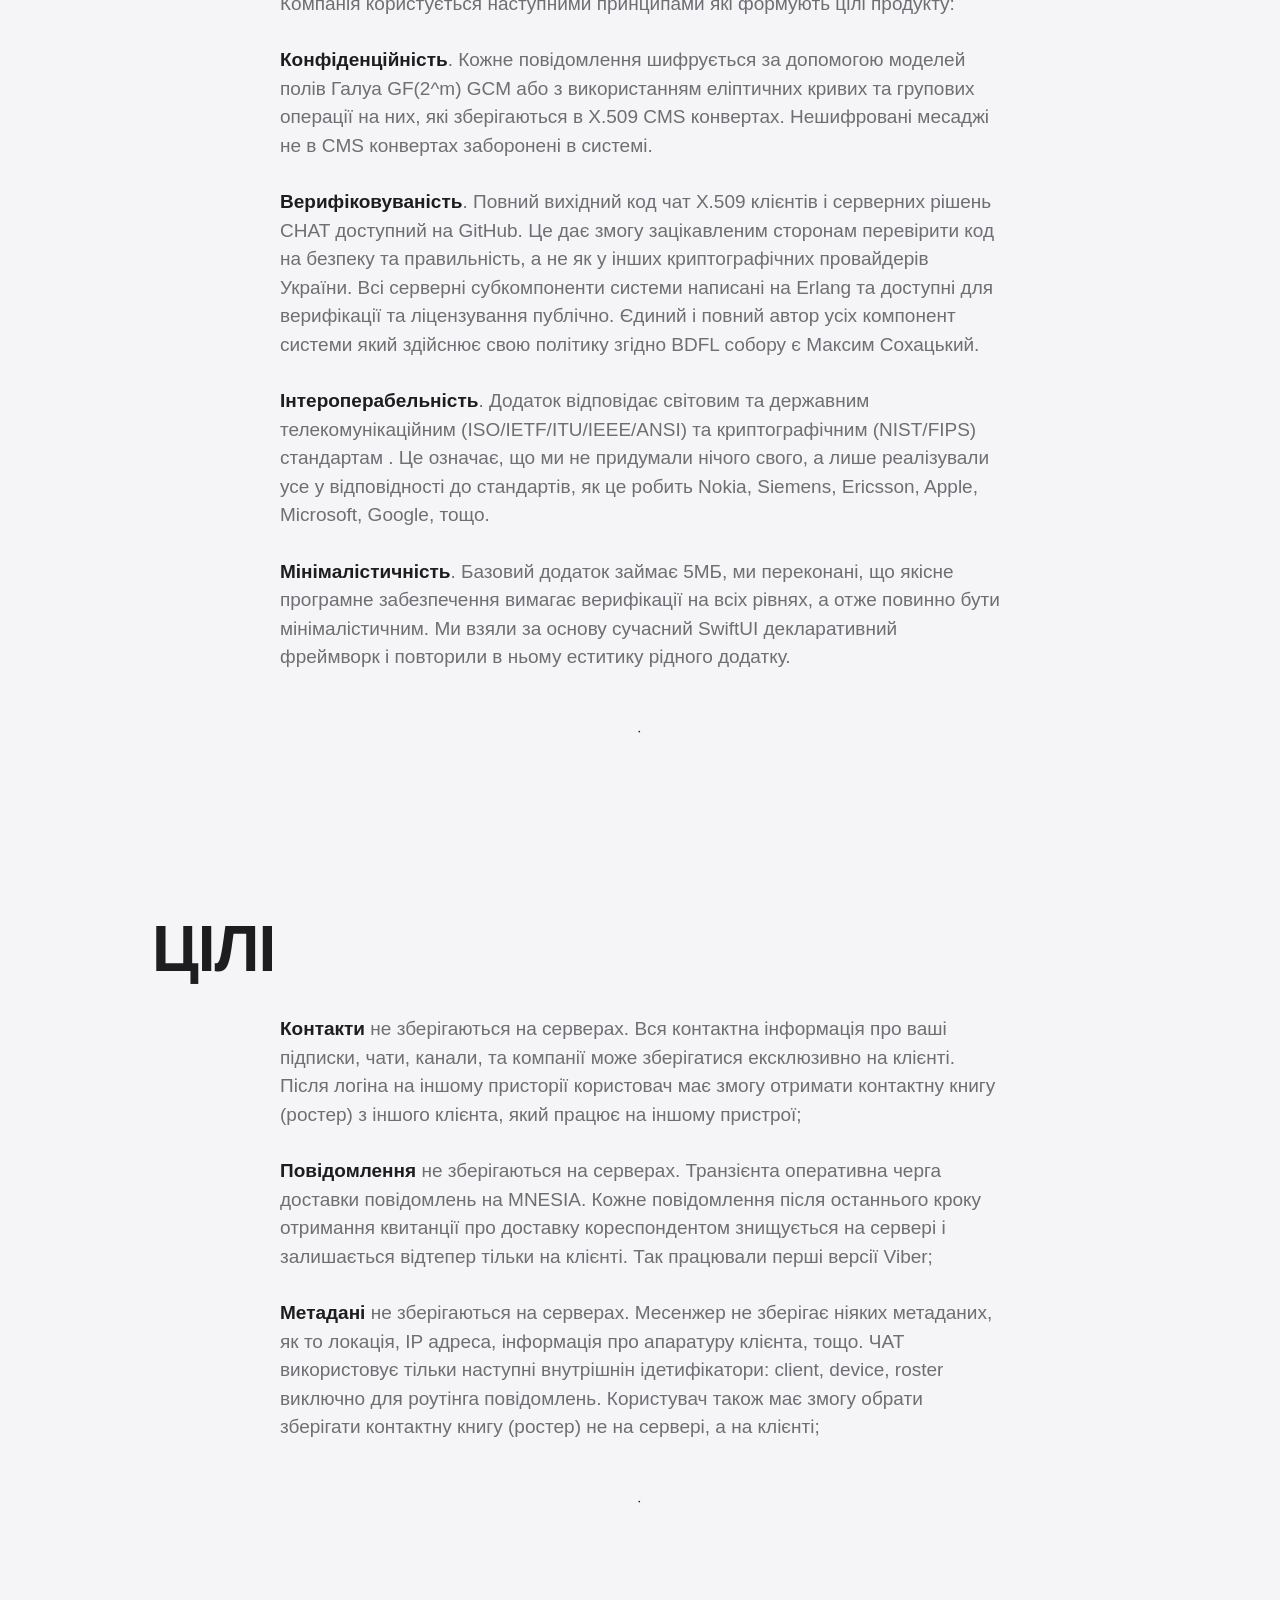
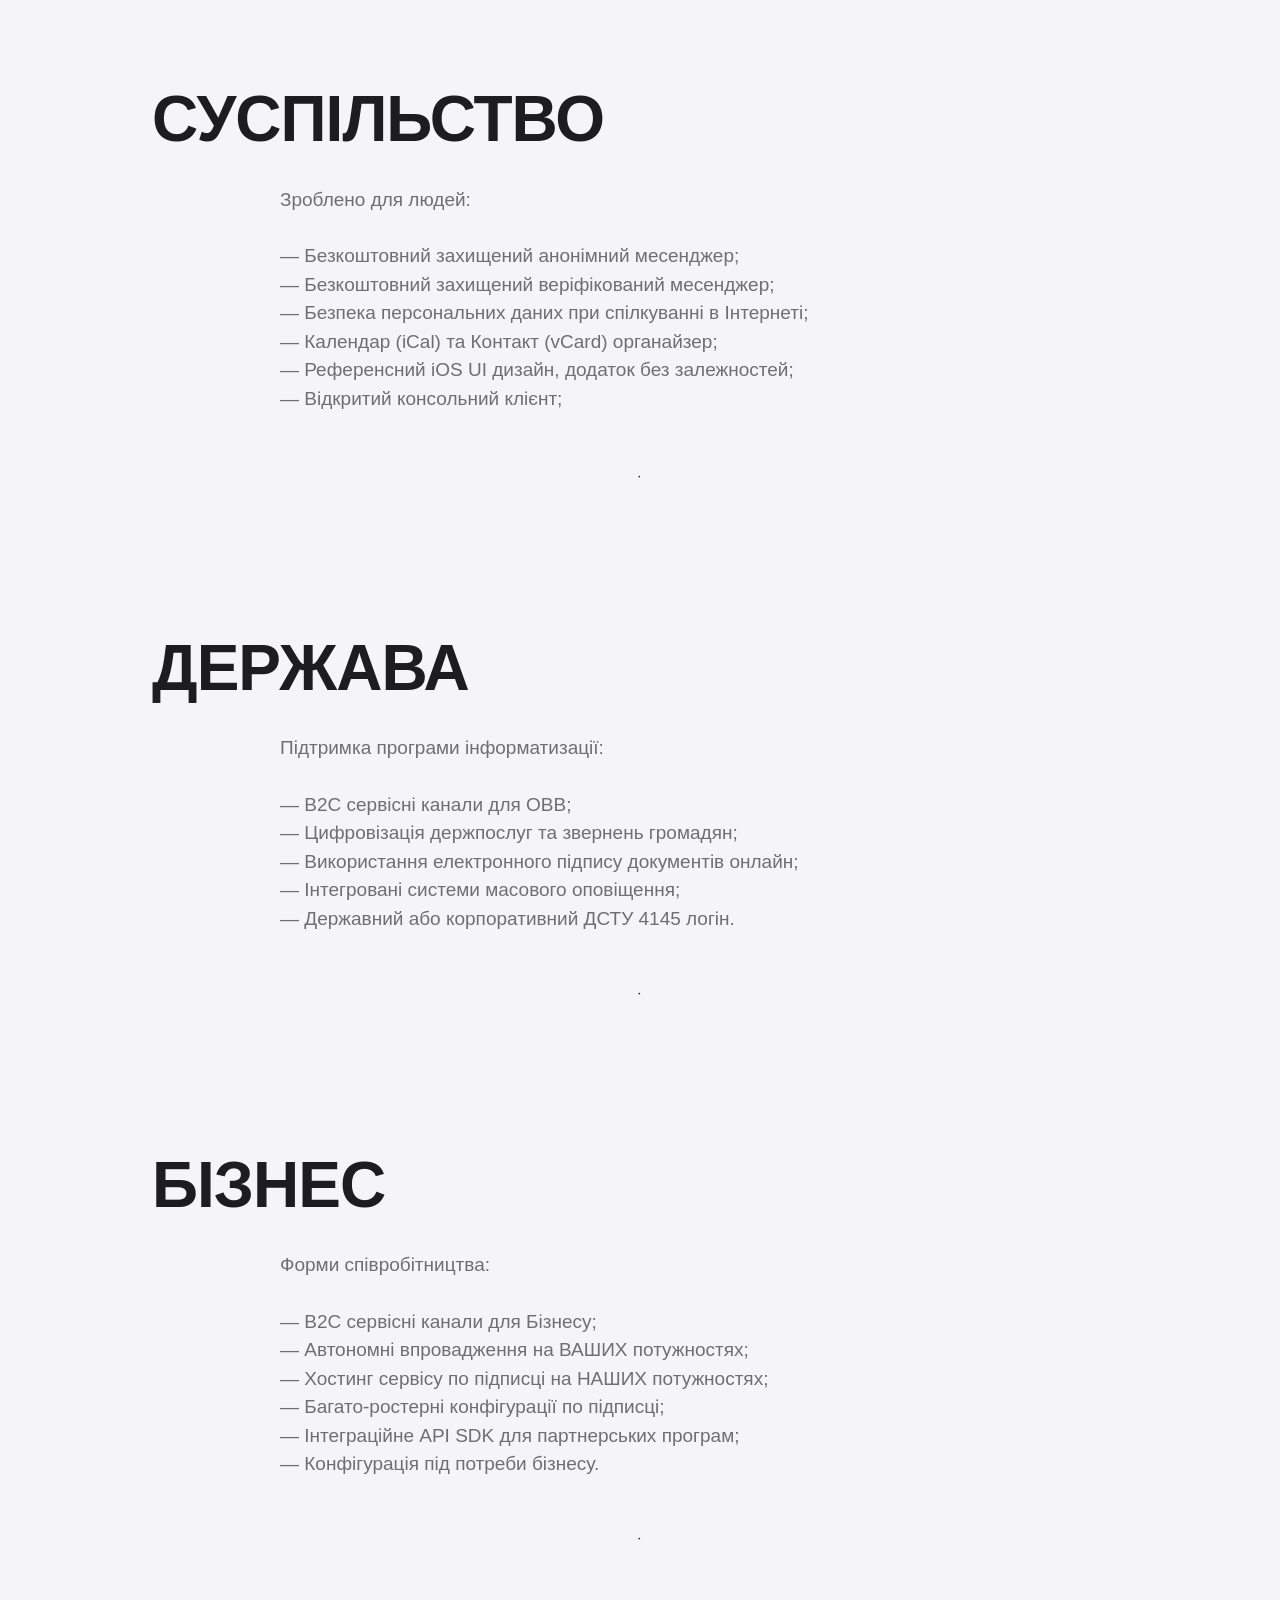
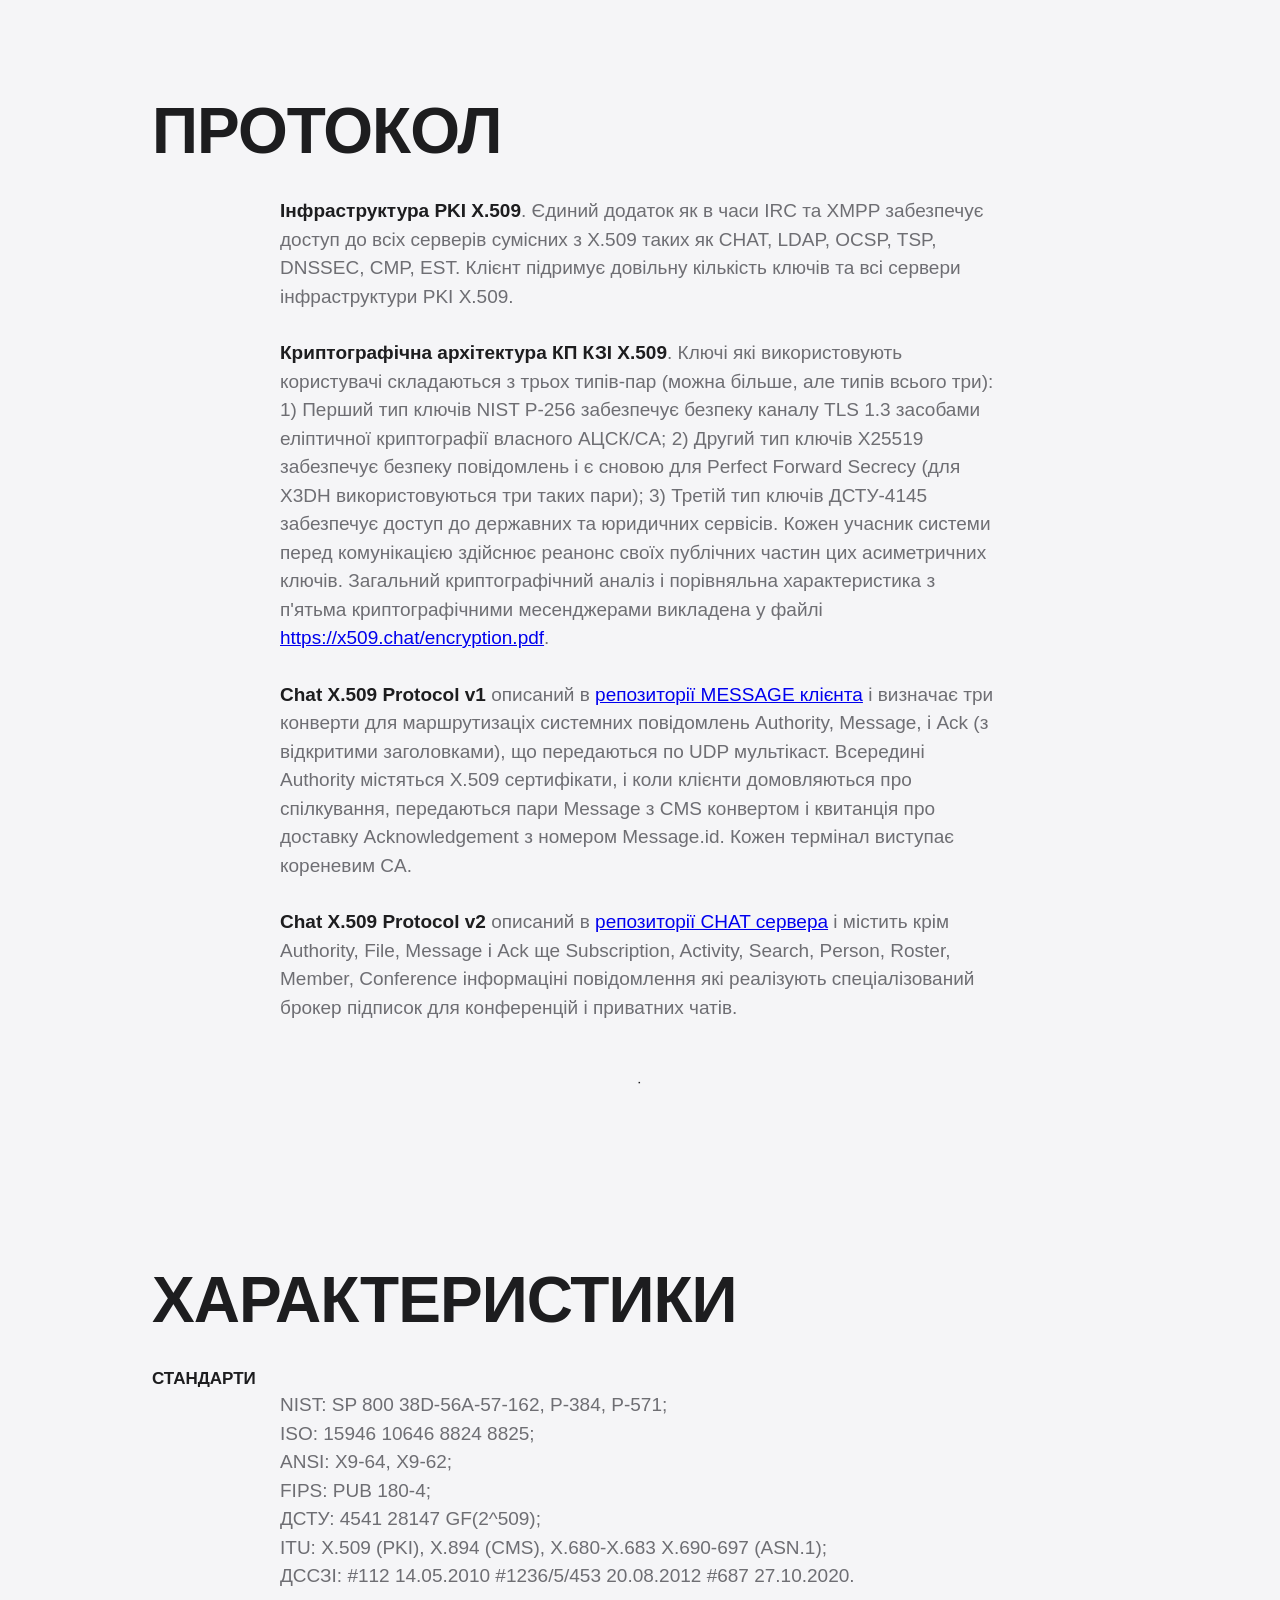
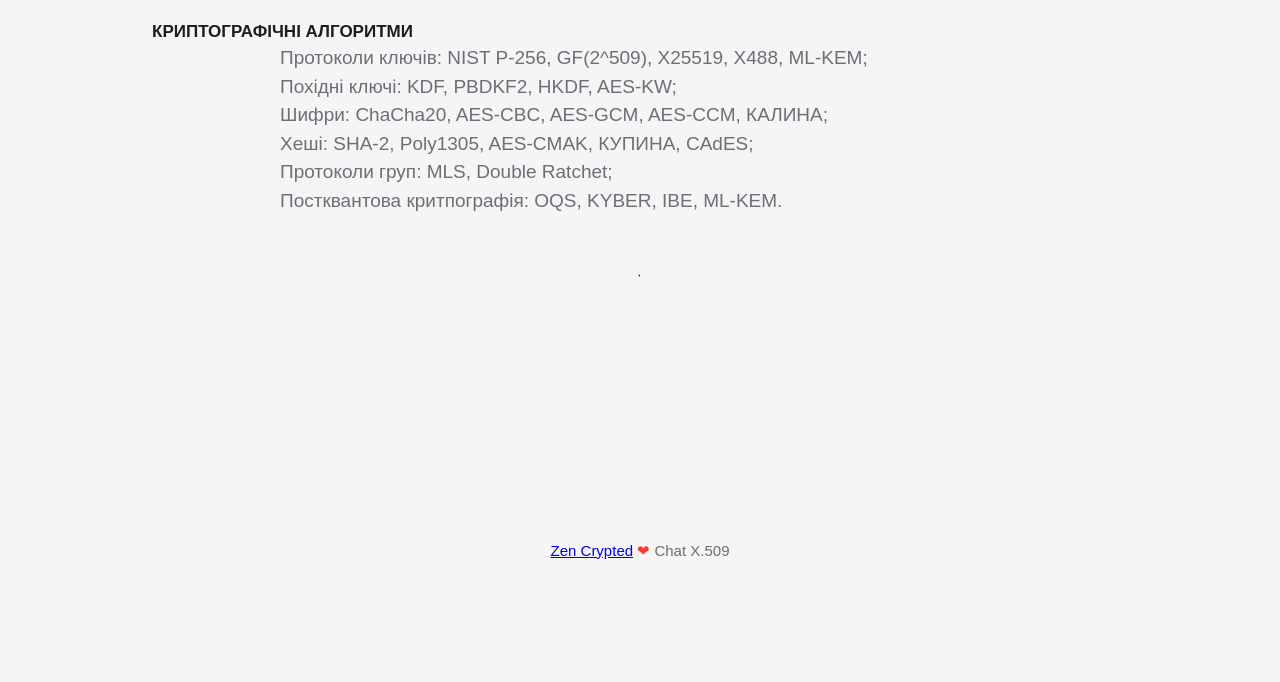
==== commit 242201a8: "toc" ====
--- a/index.html
+++ b/index.html
@@ -25,14 +25,14 @@
                      <li><a href="#government">ДЕРЖАВА</a></li>
                      <li><a href="#business">БІЗНЕС</a></li>
                      <li><a href="#protocol">ПРОТОКОЛ</a></li>
-                     <li><a href="https://x509.chat/encrypted.pdf">ШИФРУВАННЯ</a></li>
+                     <li><a href="https://x509.chat/encryption.pdf">ШИФРУВАННЯ</a></li>
                      <li><a href="#technical">ХАРАКТЕРИСТИКИ</a></li>
                      <li><a href="faq.html">ПИТАННЯ</a></li>
                      <li><a href="https://tonpa.guru/stream/2023/pdf/Whitepaper.pdf">ТЕХЗАВДАННЯ</a></li>
                 </ul></div>
             <br />
             <div>
-                VER 1.0 (6) 2026 © Zen Crypted <a href="https://5ht.co/license/">DHARMA</a>
+                VER 1.0 (11) 2026 © Zen Crypted <a href="https://5ht.co/license/">DHARMA</a>
             </div>
 
         </section>
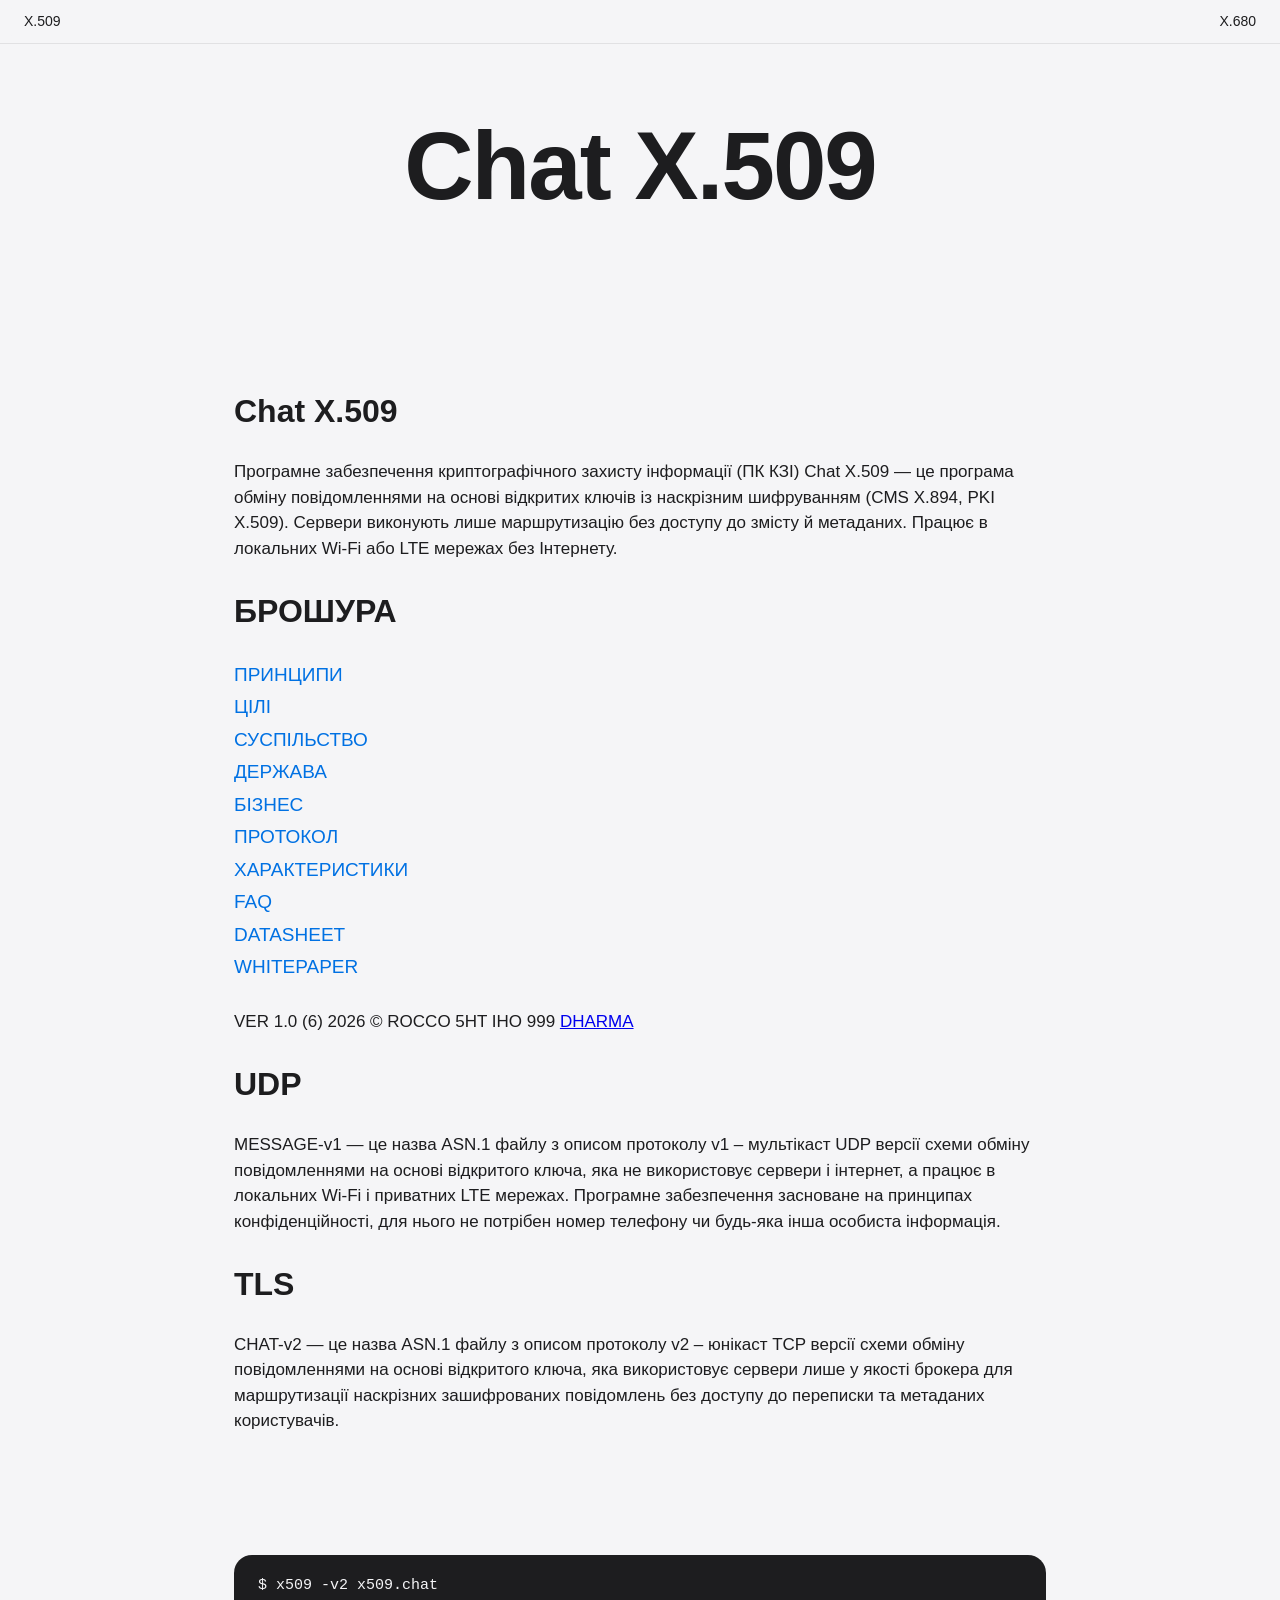
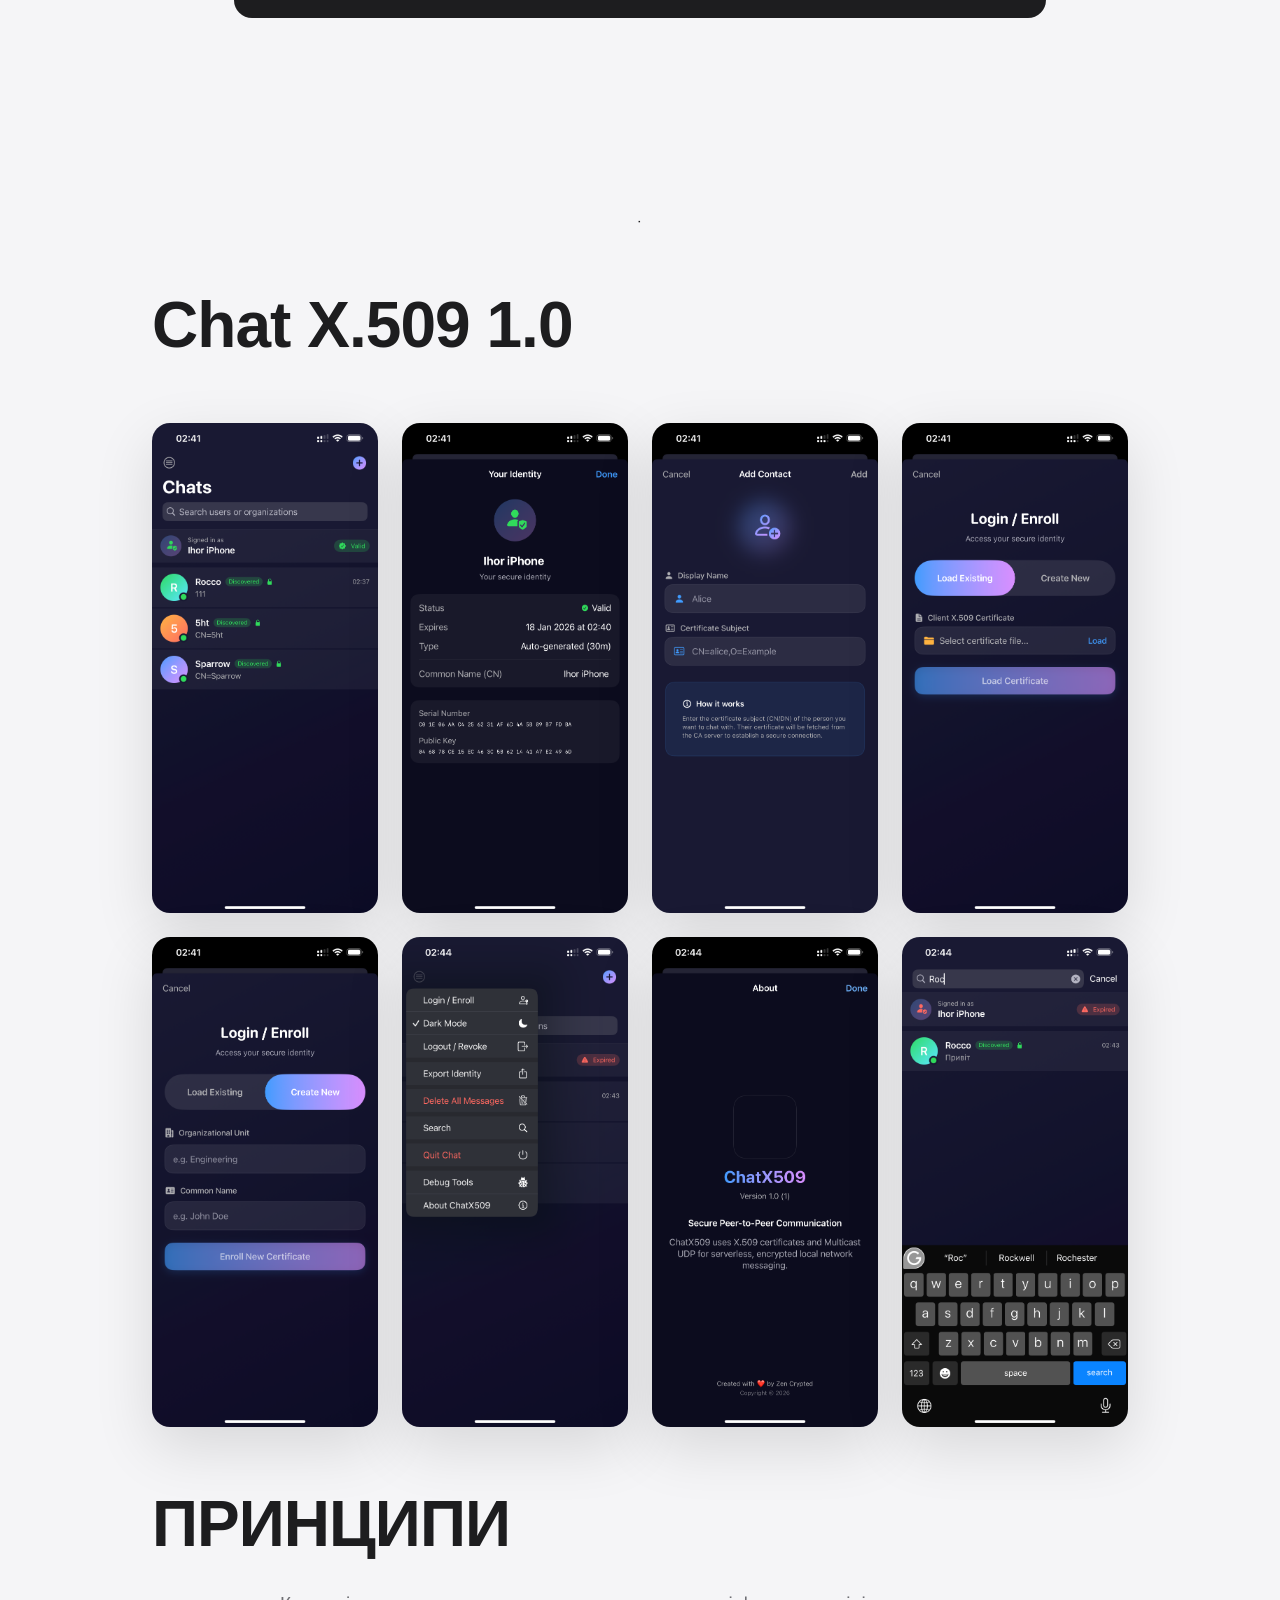
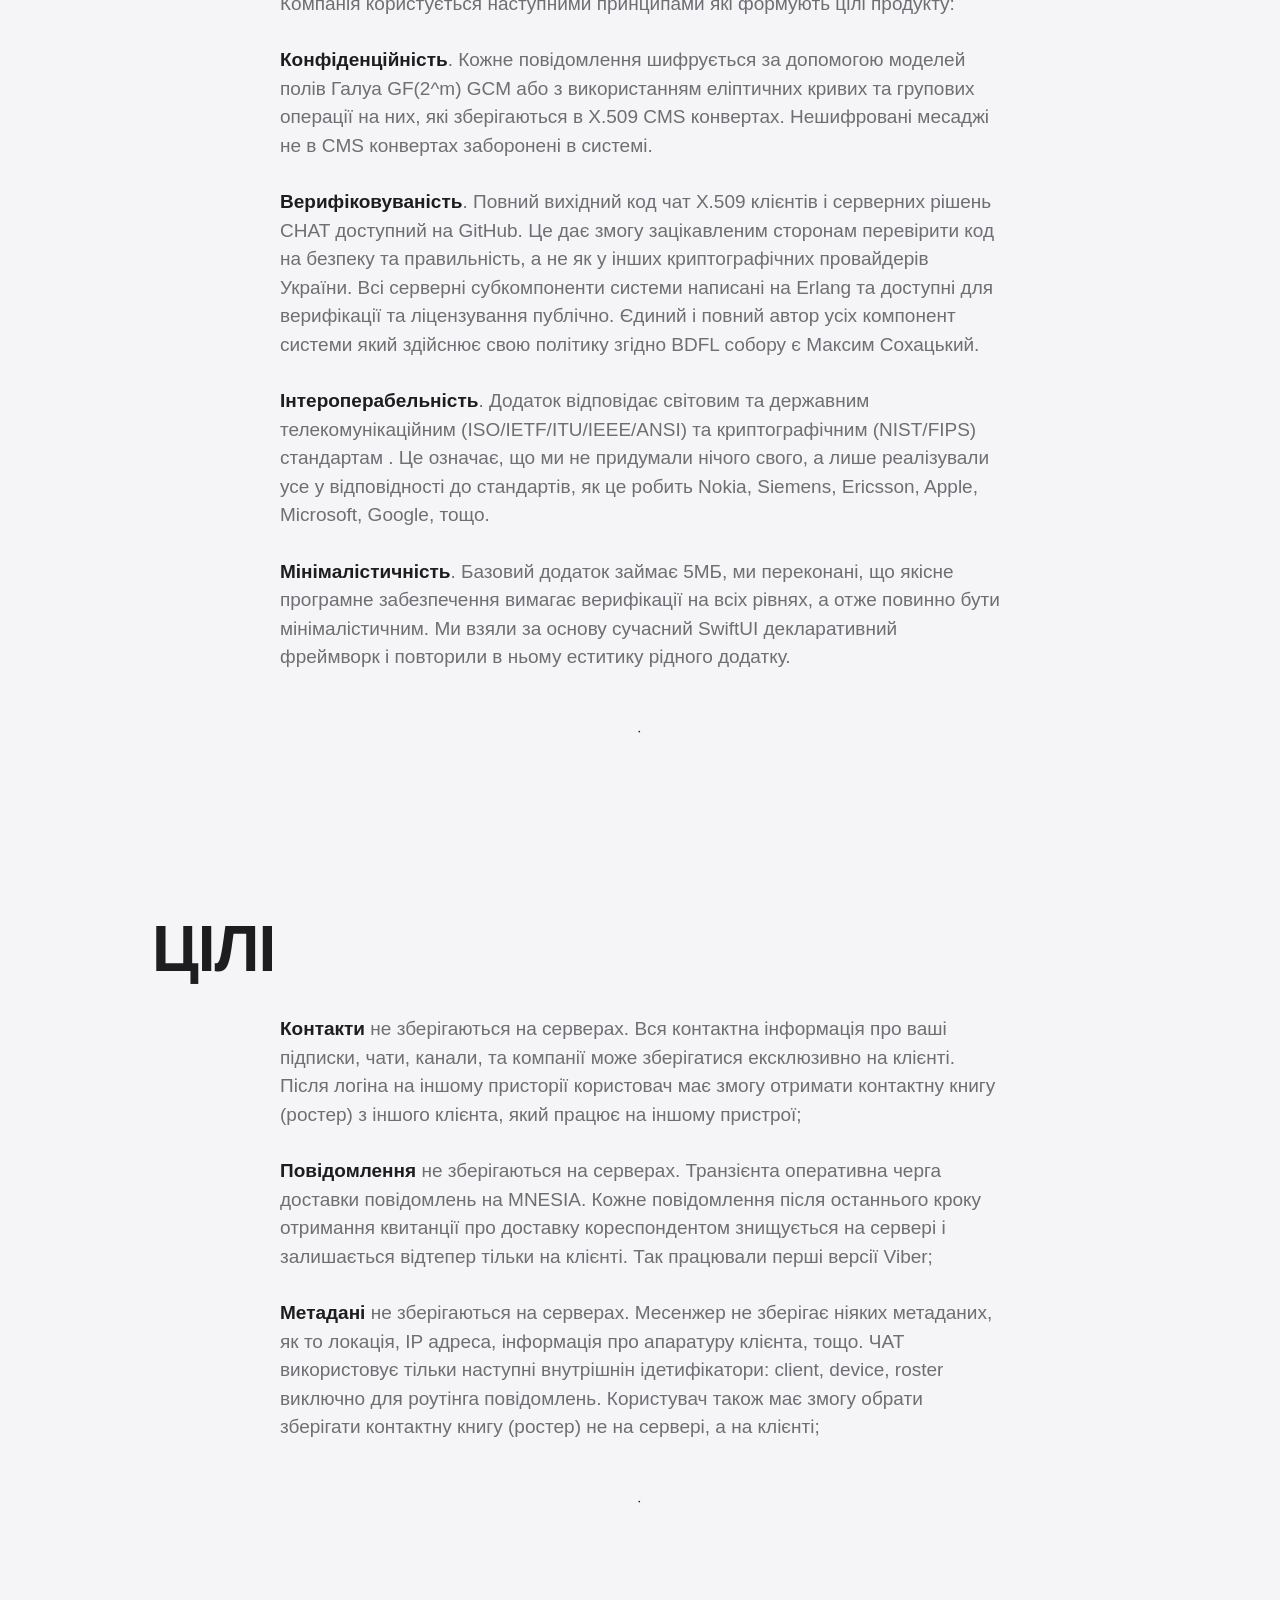
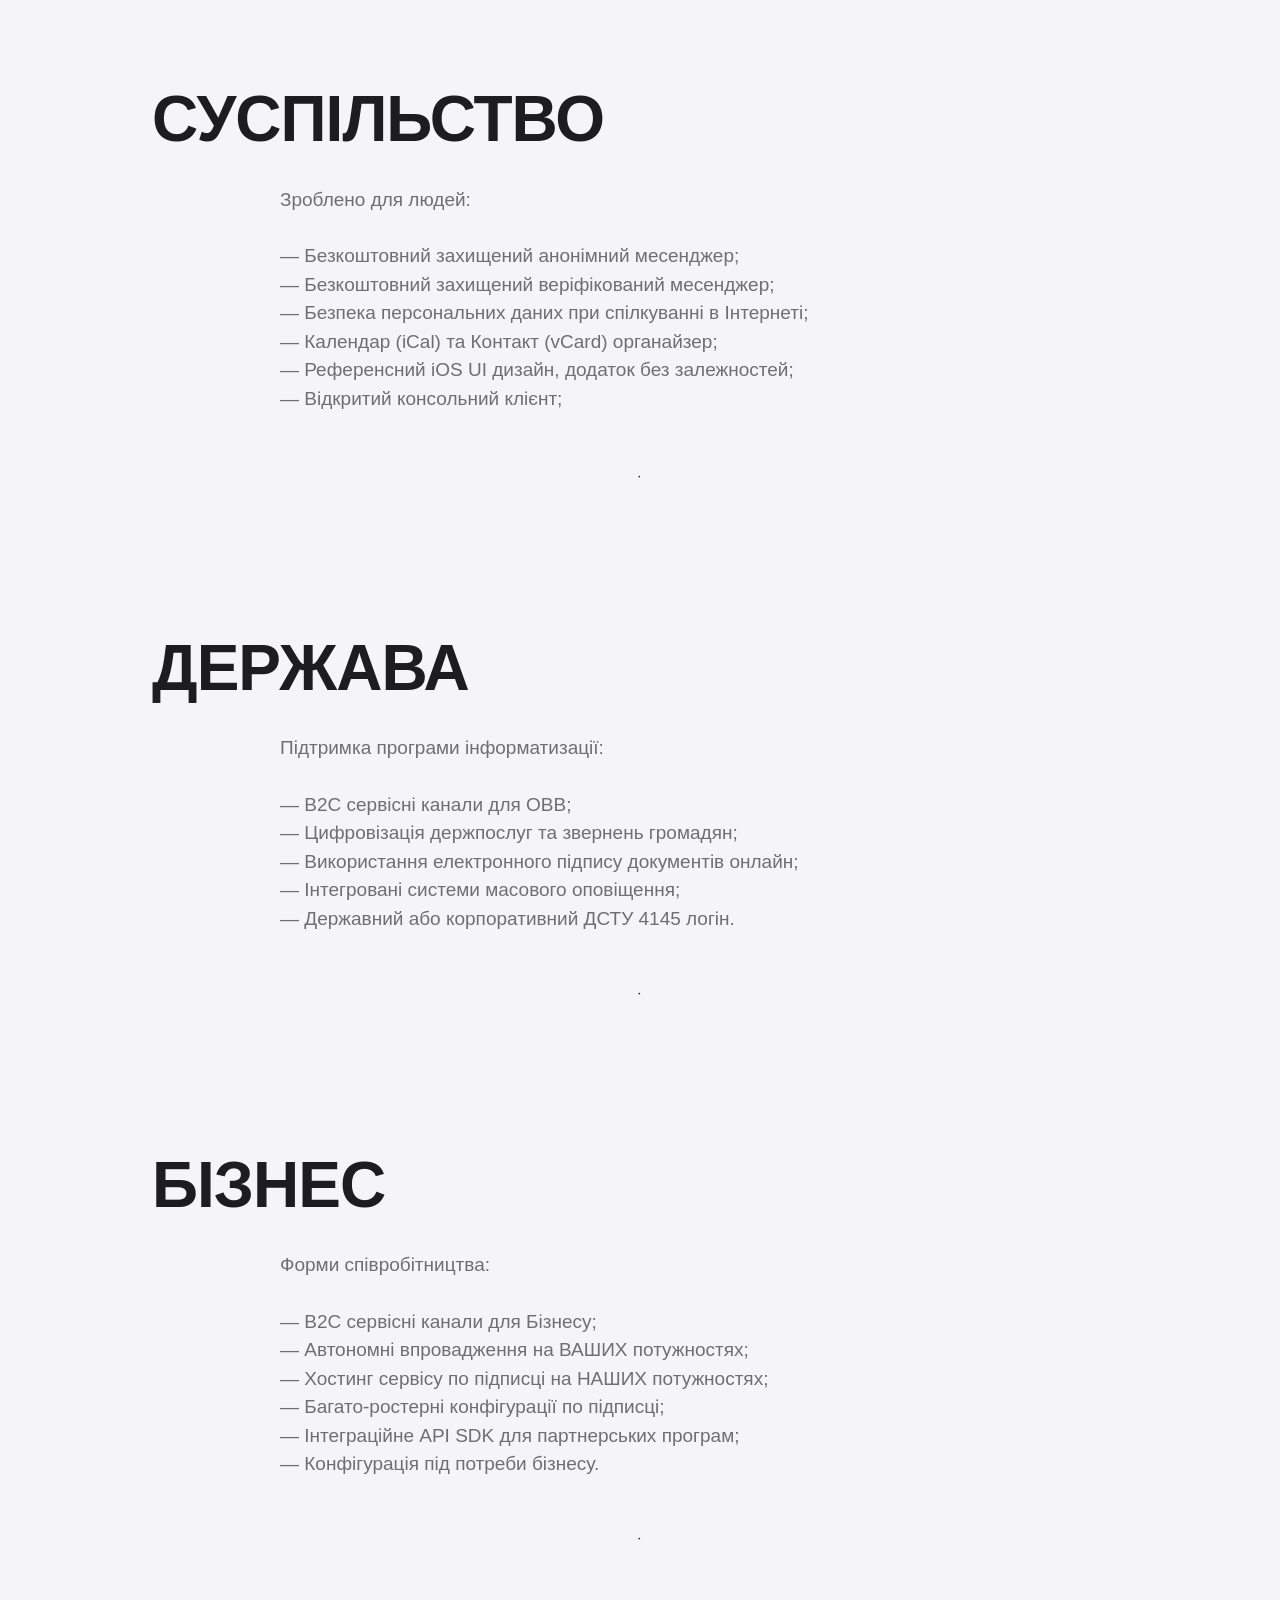
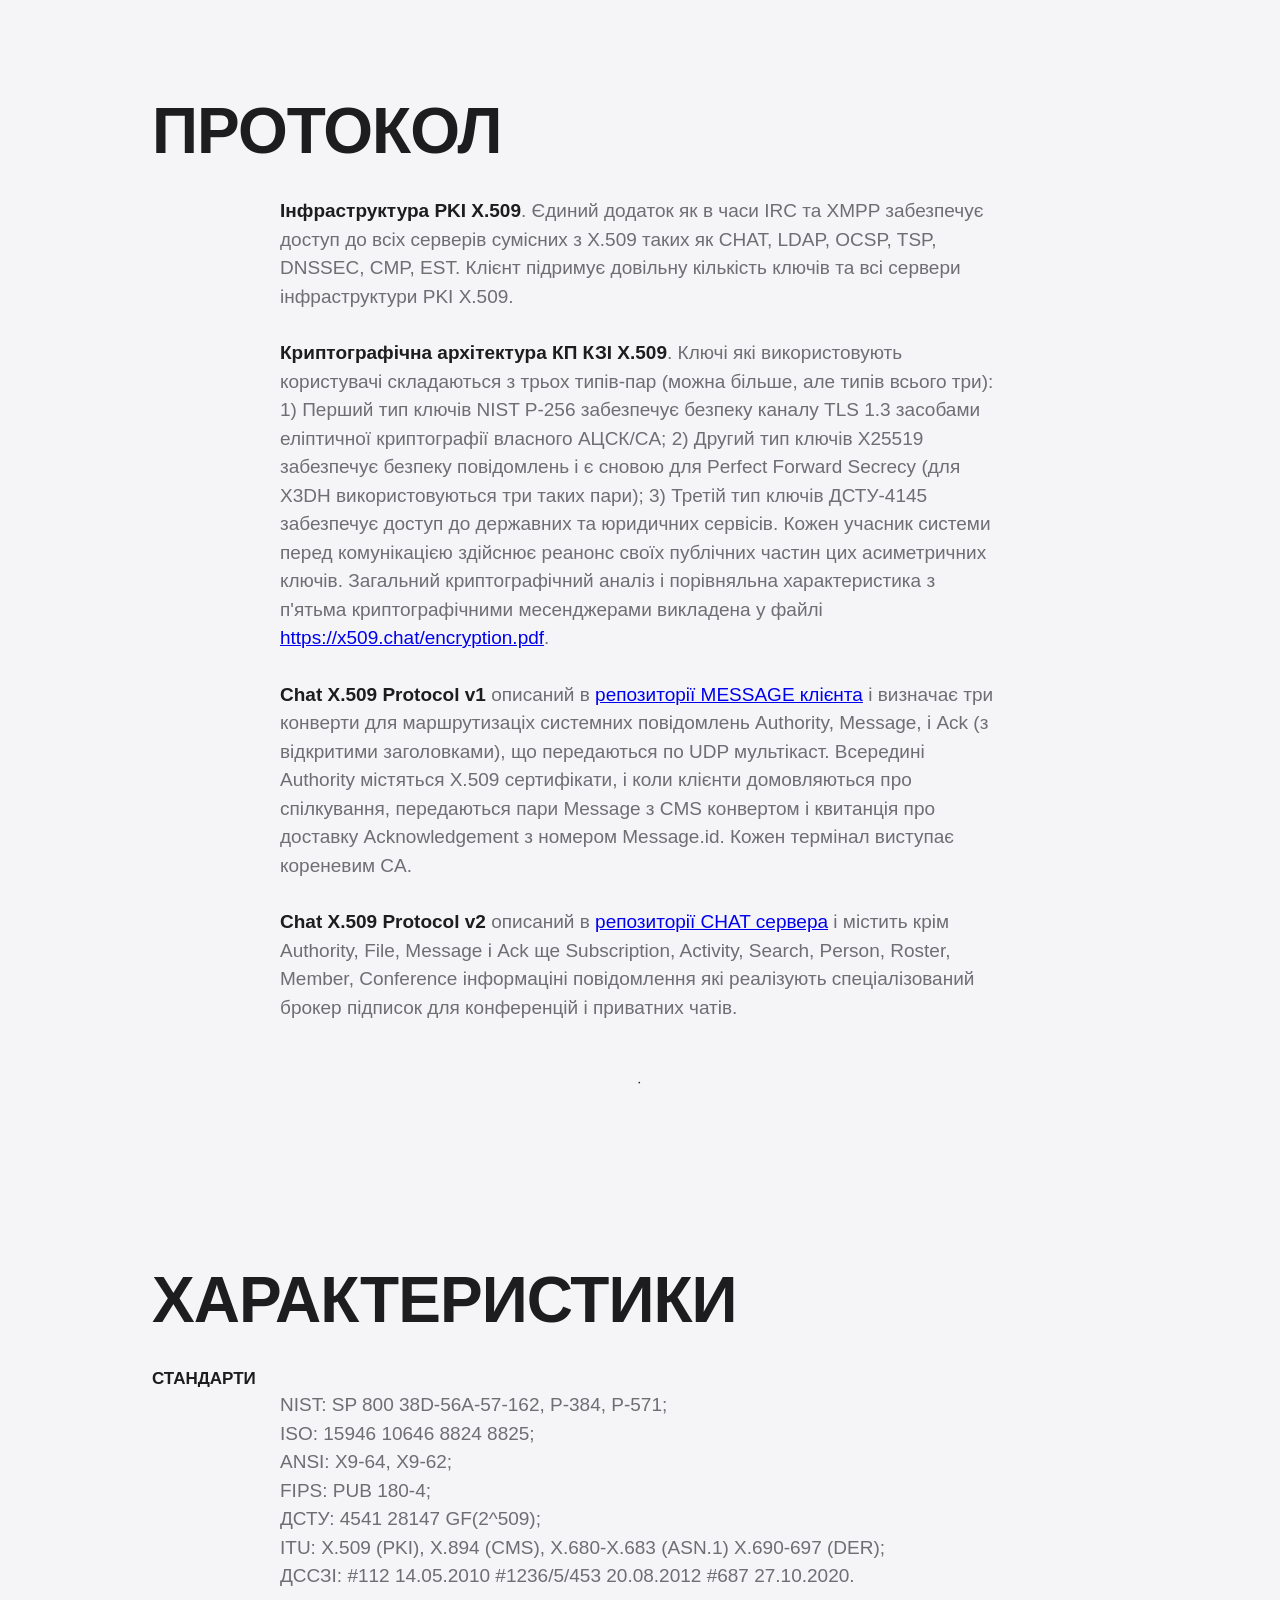
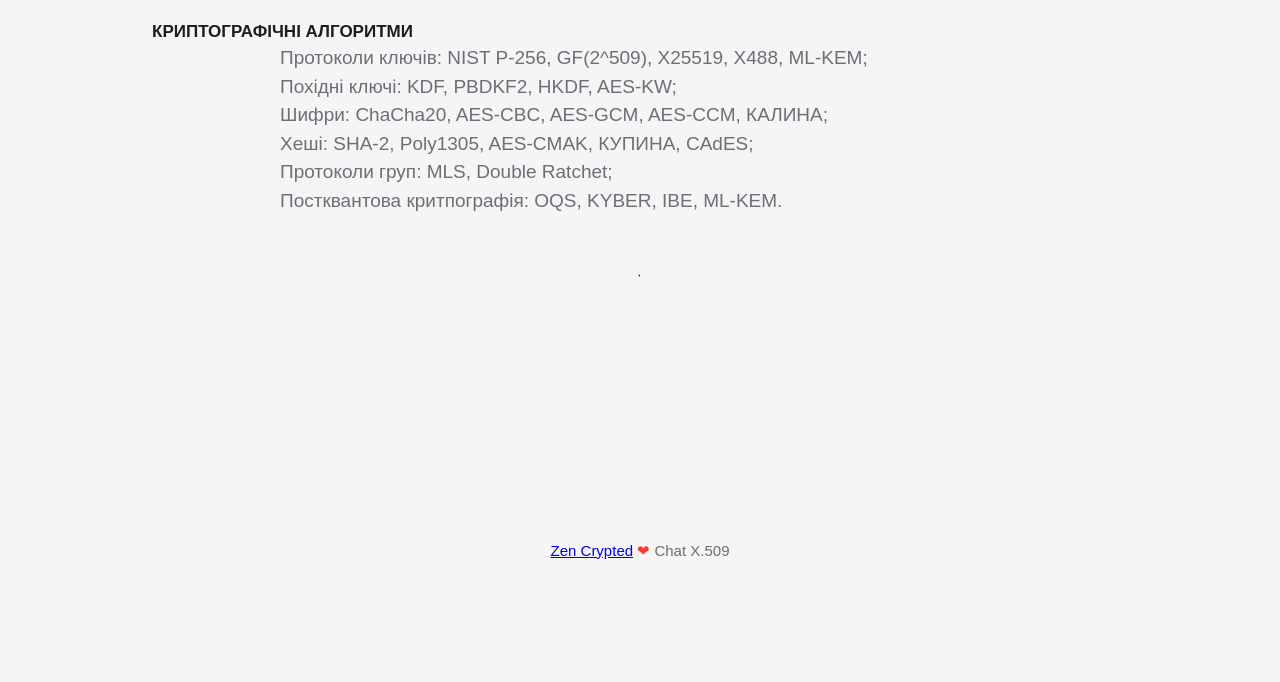
==== commit 9339ef71: "wip" ====
--- a/index.html
+++ b/index.html
@@ -25,14 +25,14 @@
                      <li><a href="#government">ДЕРЖАВА</a></li>
                      <li><a href="#business">БІЗНЕС</a></li>
                      <li><a href="#protocol">ПРОТОКОЛ</a></li>
-                     <li><a href="https://x509.chat/encryption.pdf">ШИФРУВАННЯ</a></li>
                      <li><a href="#technical">ХАРАКТЕРИСТИКИ</a></li>
-                     <li><a href="faq.html">ПИТАННЯ</a></li>
-                     <li><a href="https://tonpa.guru/stream/2023/pdf/Whitepaper.pdf">ТЕХЗАВДАННЯ</a></li>
+                     <li><a href="faq.html">FAQ</a></li>
+                     <li><a href="https://tonpa.guru/stream/2023/pdf/Datasheet.pdf">DATASHEET</a></li>
+                     <li><a href="https://tonpa.guru/stream/2023/pdf/Whitepaper.pdf">WHITEPAPER</a></li>
                 </ul></div>
             <br />
             <div>
-                VER 1.0 (11) 2026 © Zen Crypted <a href="https://5ht.co/license/">DHARMA</a>
+                VER 1.0 (6) 2026 © ROCCO 5HT IHO 999 <a href="https://5ht.co/license/">DHARMA</a>
             </div>
 
         </section>
@@ -212,7 +212,7 @@
        ANSI: X9-64, X9-62;<br>
        FIPS: PUB 180-4;<br>
        ДСТУ: 4541 28147 GF(2^509);<br>
-        ITU: X.509 (PKI), X.894 (CMS), X.680-X.683 X.690-697 (ASN.1);<br>
+        ITU: X.509 (PKI), X.894 (CMS), X.680-X.683 (ASN.1) X.690-697 (DER);<br>
       ДССЗІ: #112 14.05.2010 #1236/5/453 20.08.2012 #687 27.10.2020.</p>
 
     <h4>КРИПТОГРАФІЧНІ АЛГОРИТМИ</h4>
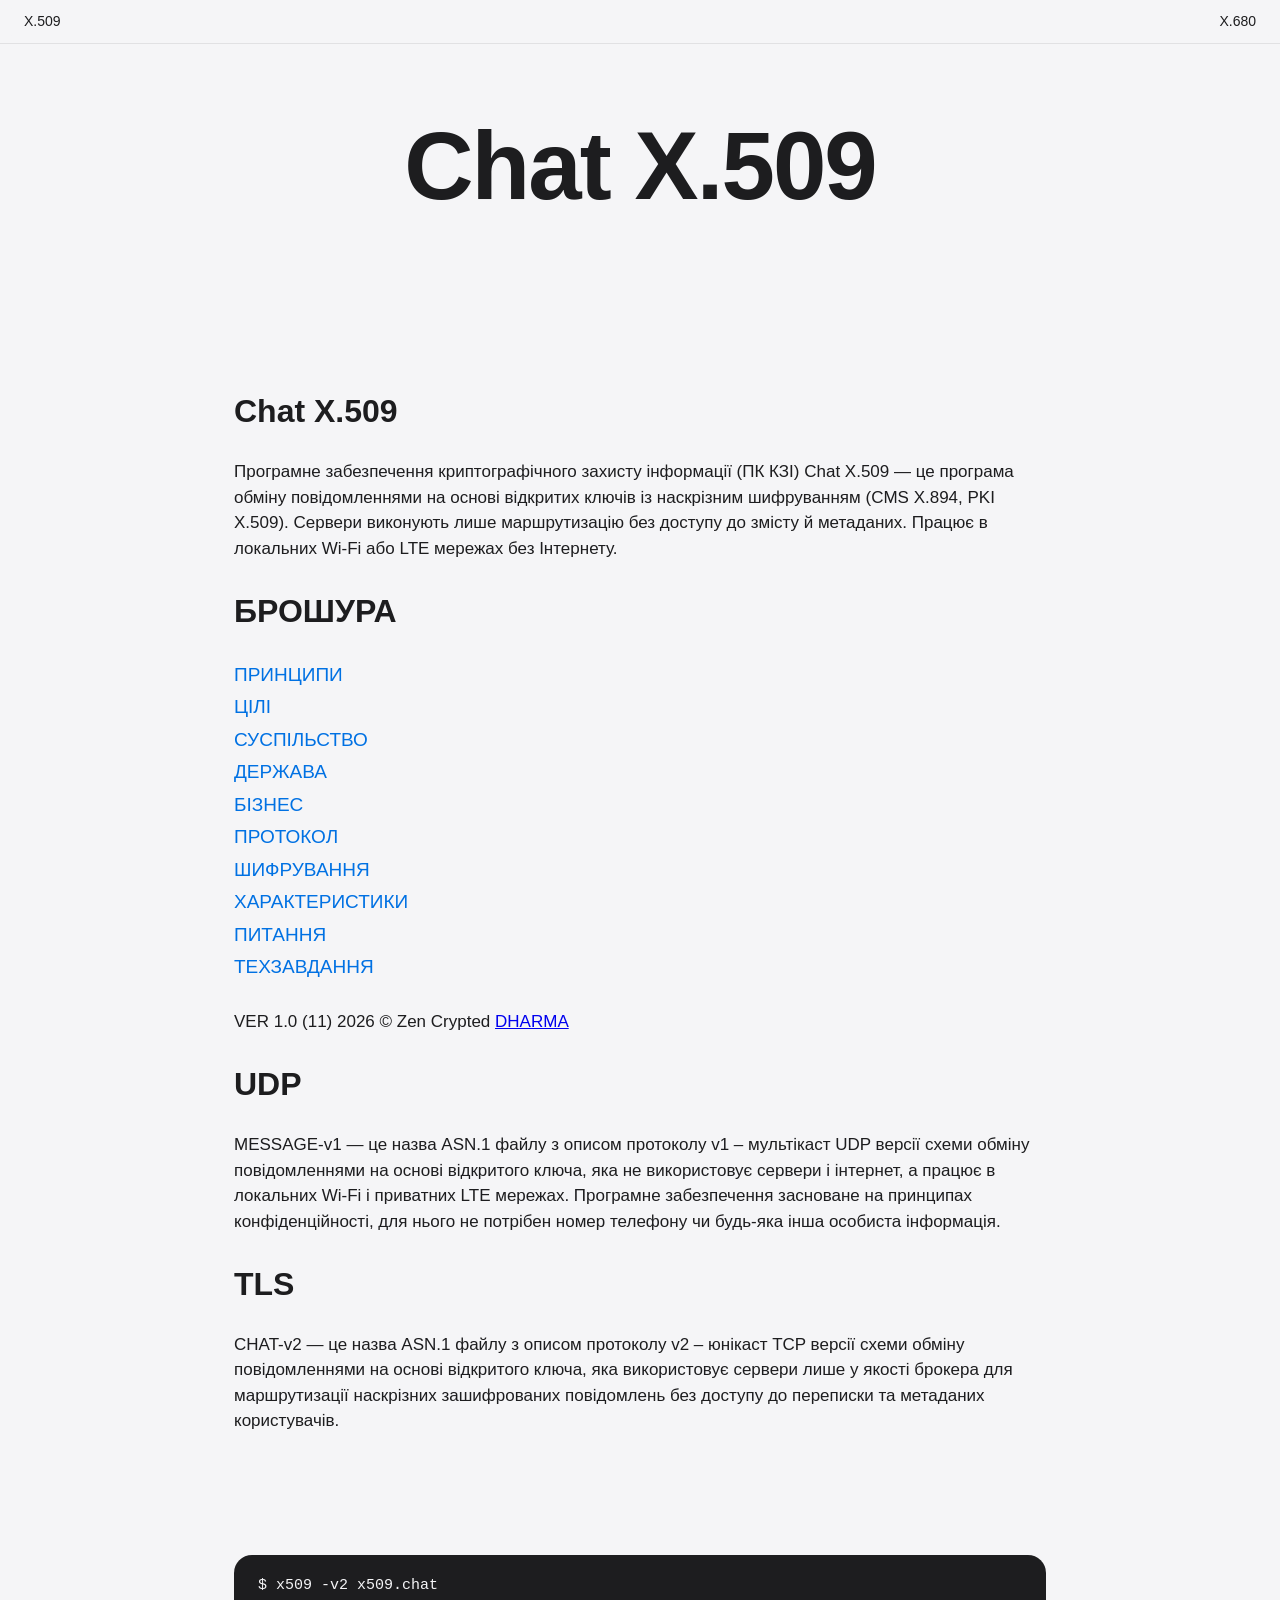
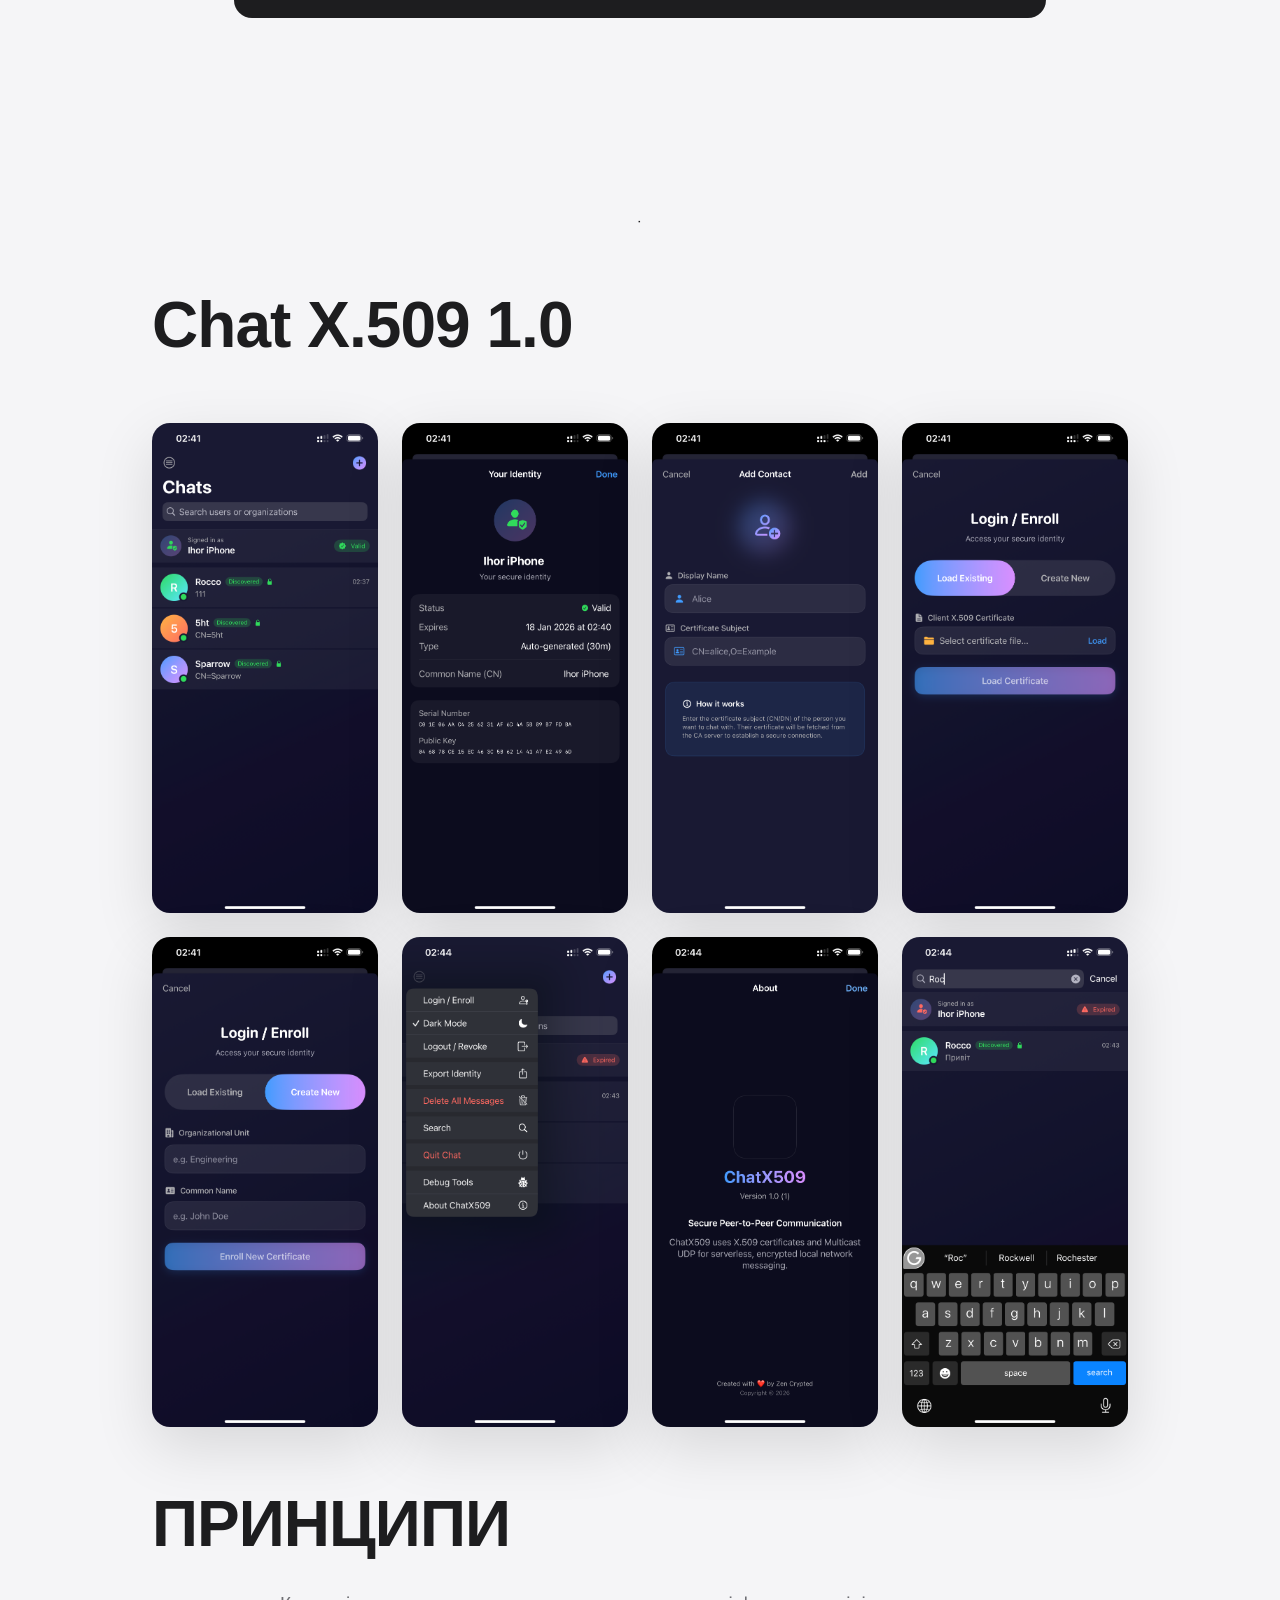
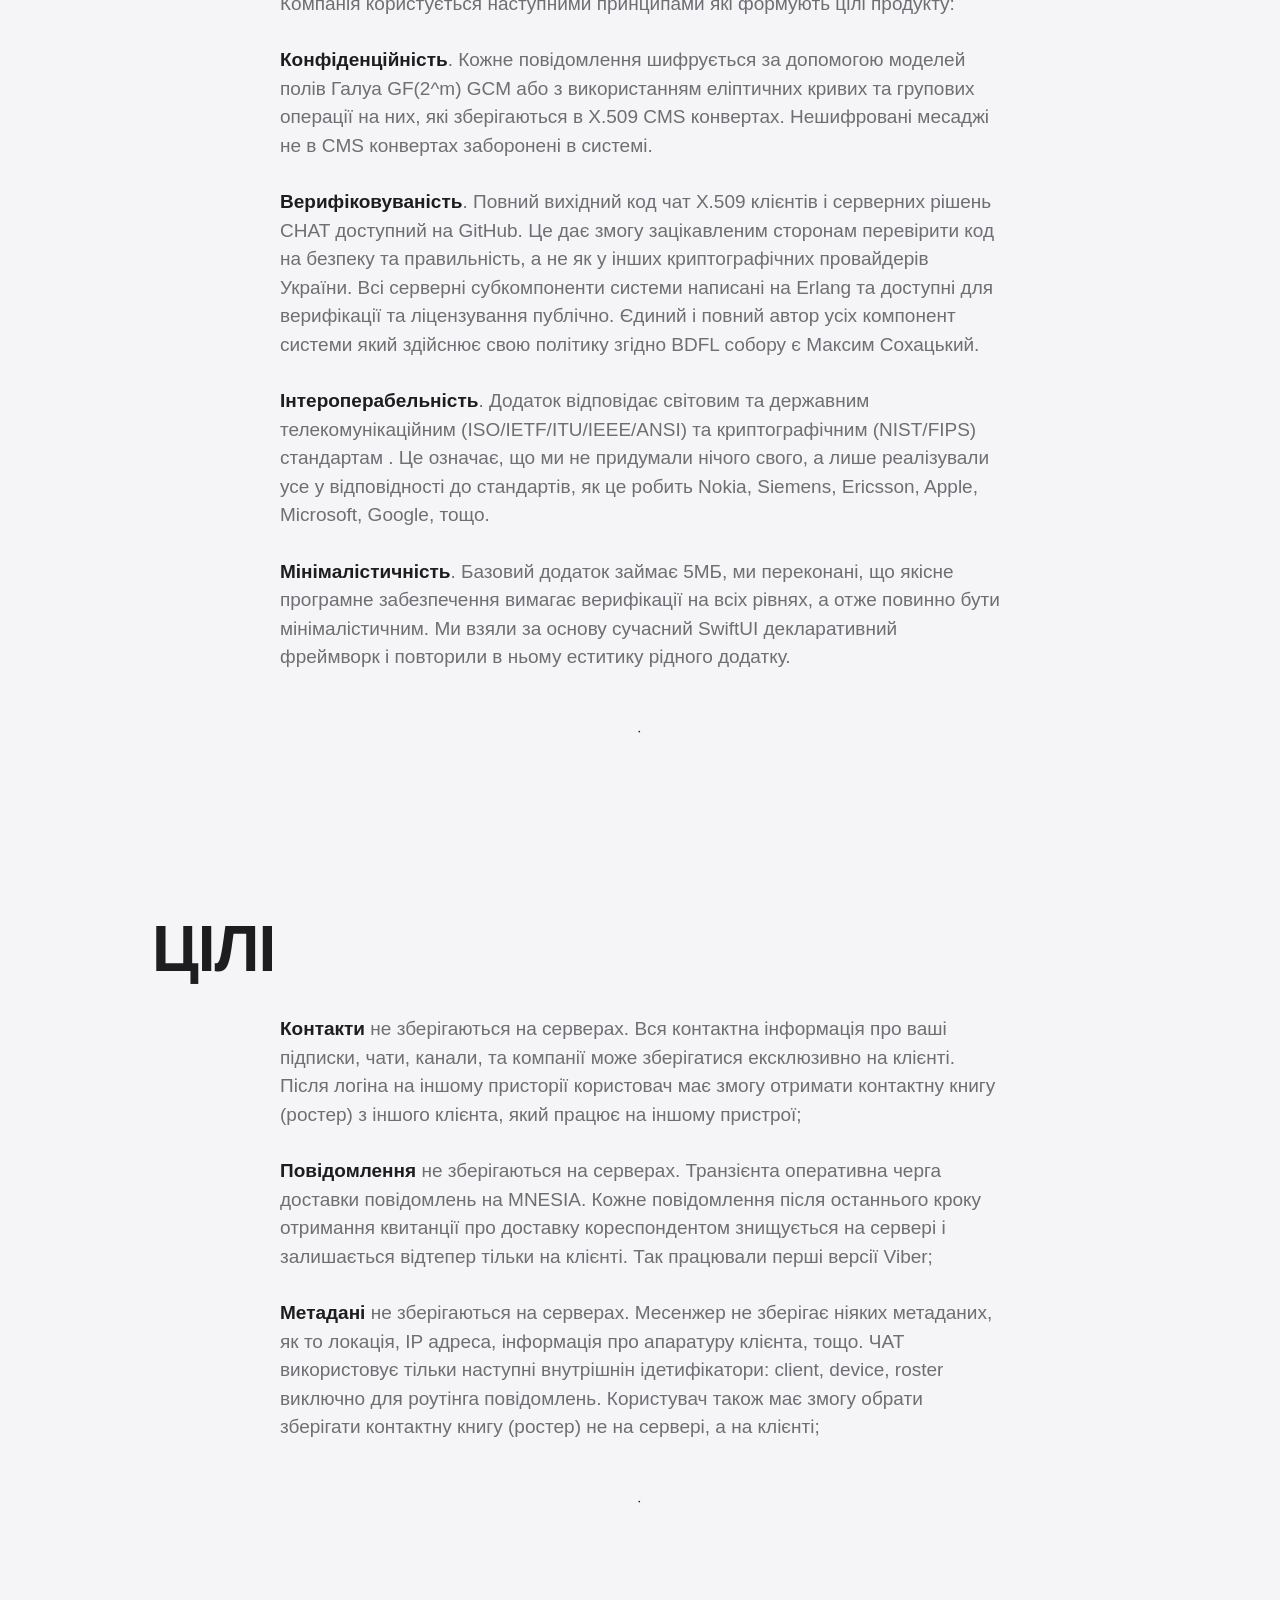
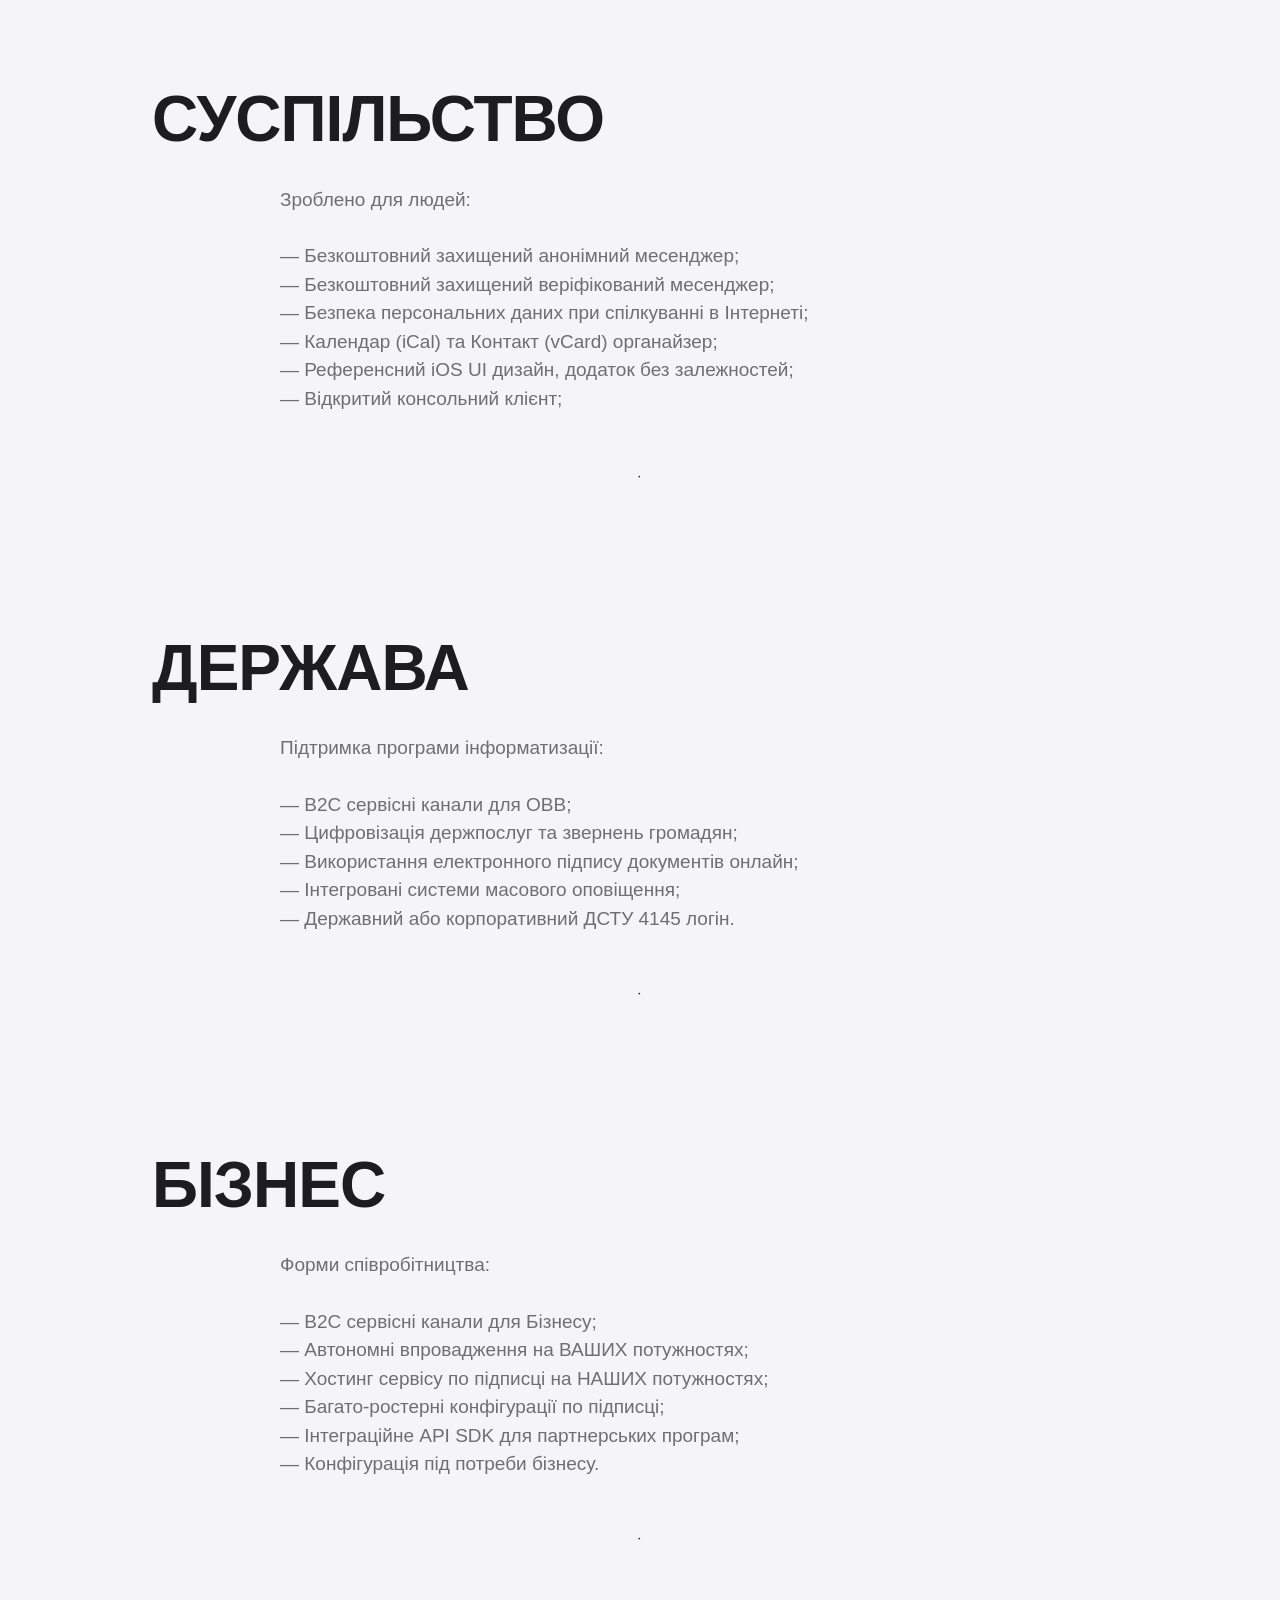
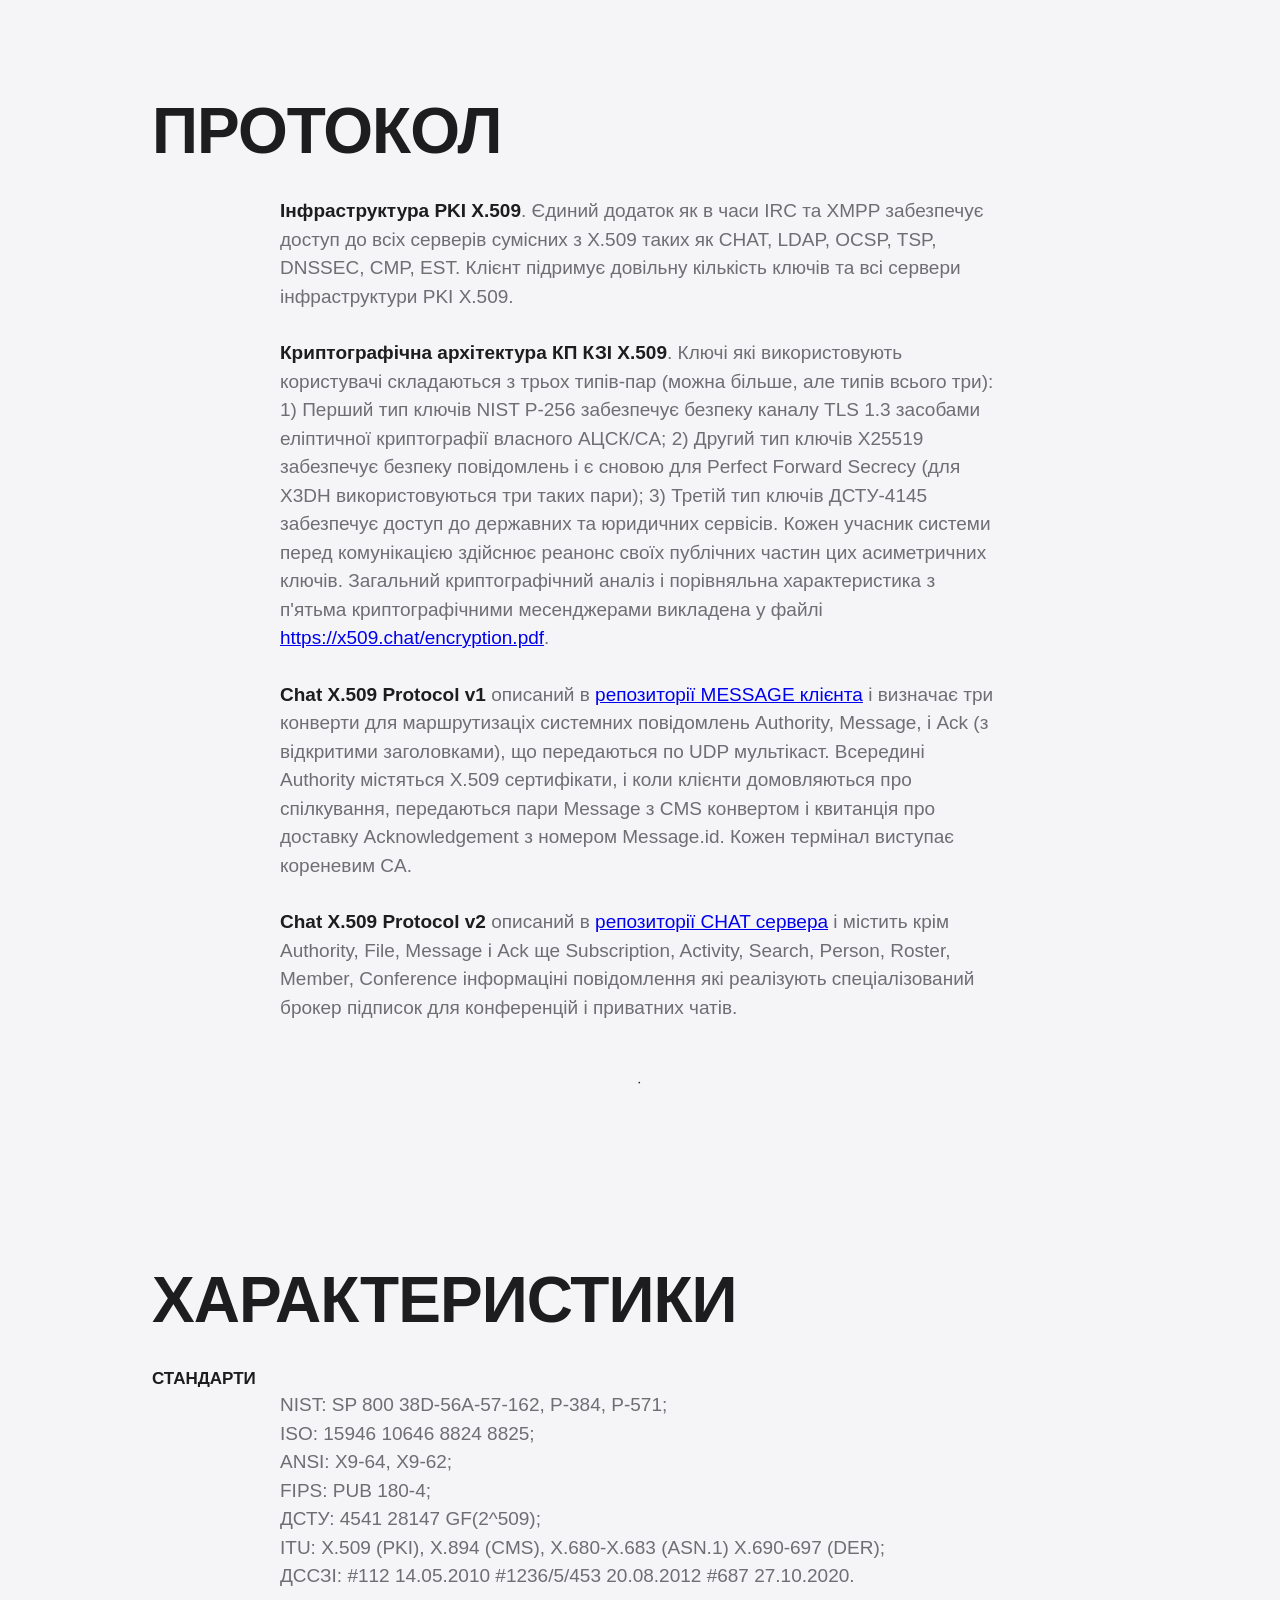
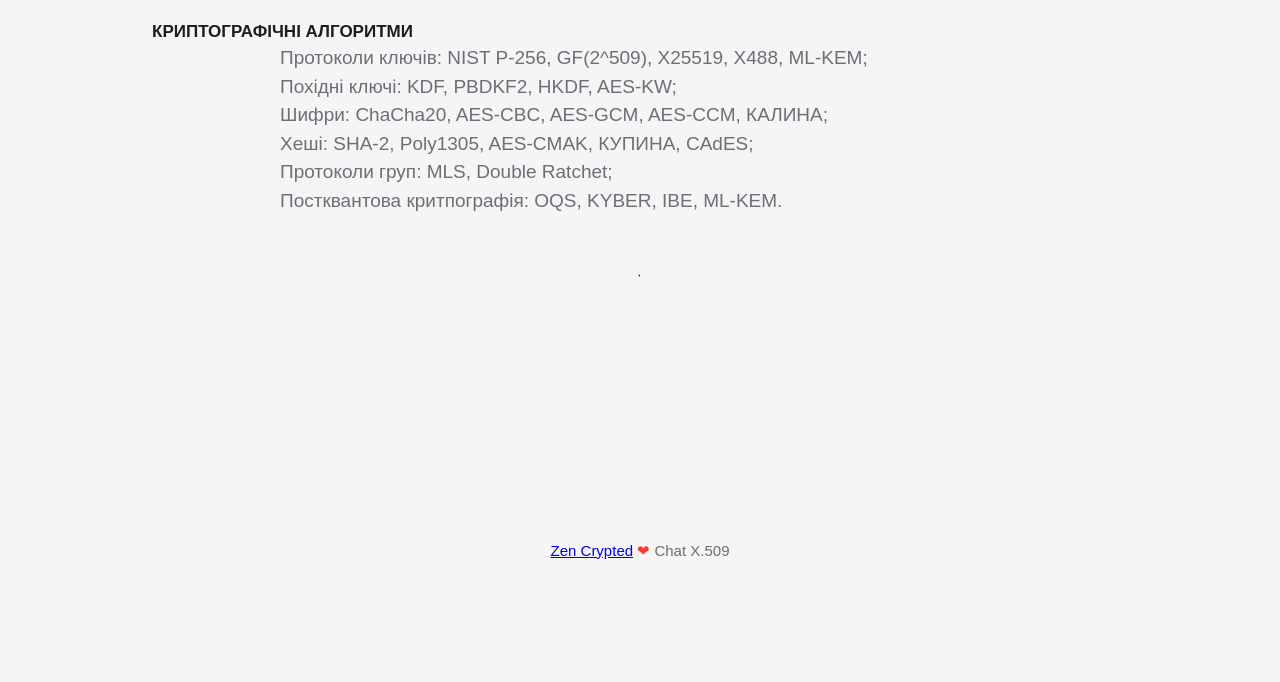
==== commit ad3c2b68: "Merge branch 'main' of github.com:zencrypted/x509.chat" ====
--- a/index.html
+++ b/index.html
@@ -25,14 +25,14 @@
                      <li><a href="#government">ДЕРЖАВА</a></li>
                      <li><a href="#business">БІЗНЕС</a></li>
                      <li><a href="#protocol">ПРОТОКОЛ</a></li>
+                     <li><a href="https://x509.chat/encryption.pdf">ШИФРУВАННЯ</a></li>
                      <li><a href="#technical">ХАРАКТЕРИСТИКИ</a></li>
-                     <li><a href="faq.html">FAQ</a></li>
-                     <li><a href="https://tonpa.guru/stream/2023/pdf/Datasheet.pdf">DATASHEET</a></li>
-                     <li><a href="https://tonpa.guru/stream/2023/pdf/Whitepaper.pdf">WHITEPAPER</a></li>
+                     <li><a href="faq.html">ПИТАННЯ</a></li>
+                     <li><a href="https://tonpa.guru/stream/2023/pdf/Whitepaper.pdf">ТЕХЗАВДАННЯ</a></li>
                 </ul></div>
             <br />
             <div>
-                VER 1.0 (6) 2026 © ROCCO 5HT IHO 999 <a href="https://5ht.co/license/">DHARMA</a>
+                VER 1.0 (11) 2026 © Zen Crypted <a href="https://5ht.co/license/">DHARMA</a>
             </div>
 
         </section>
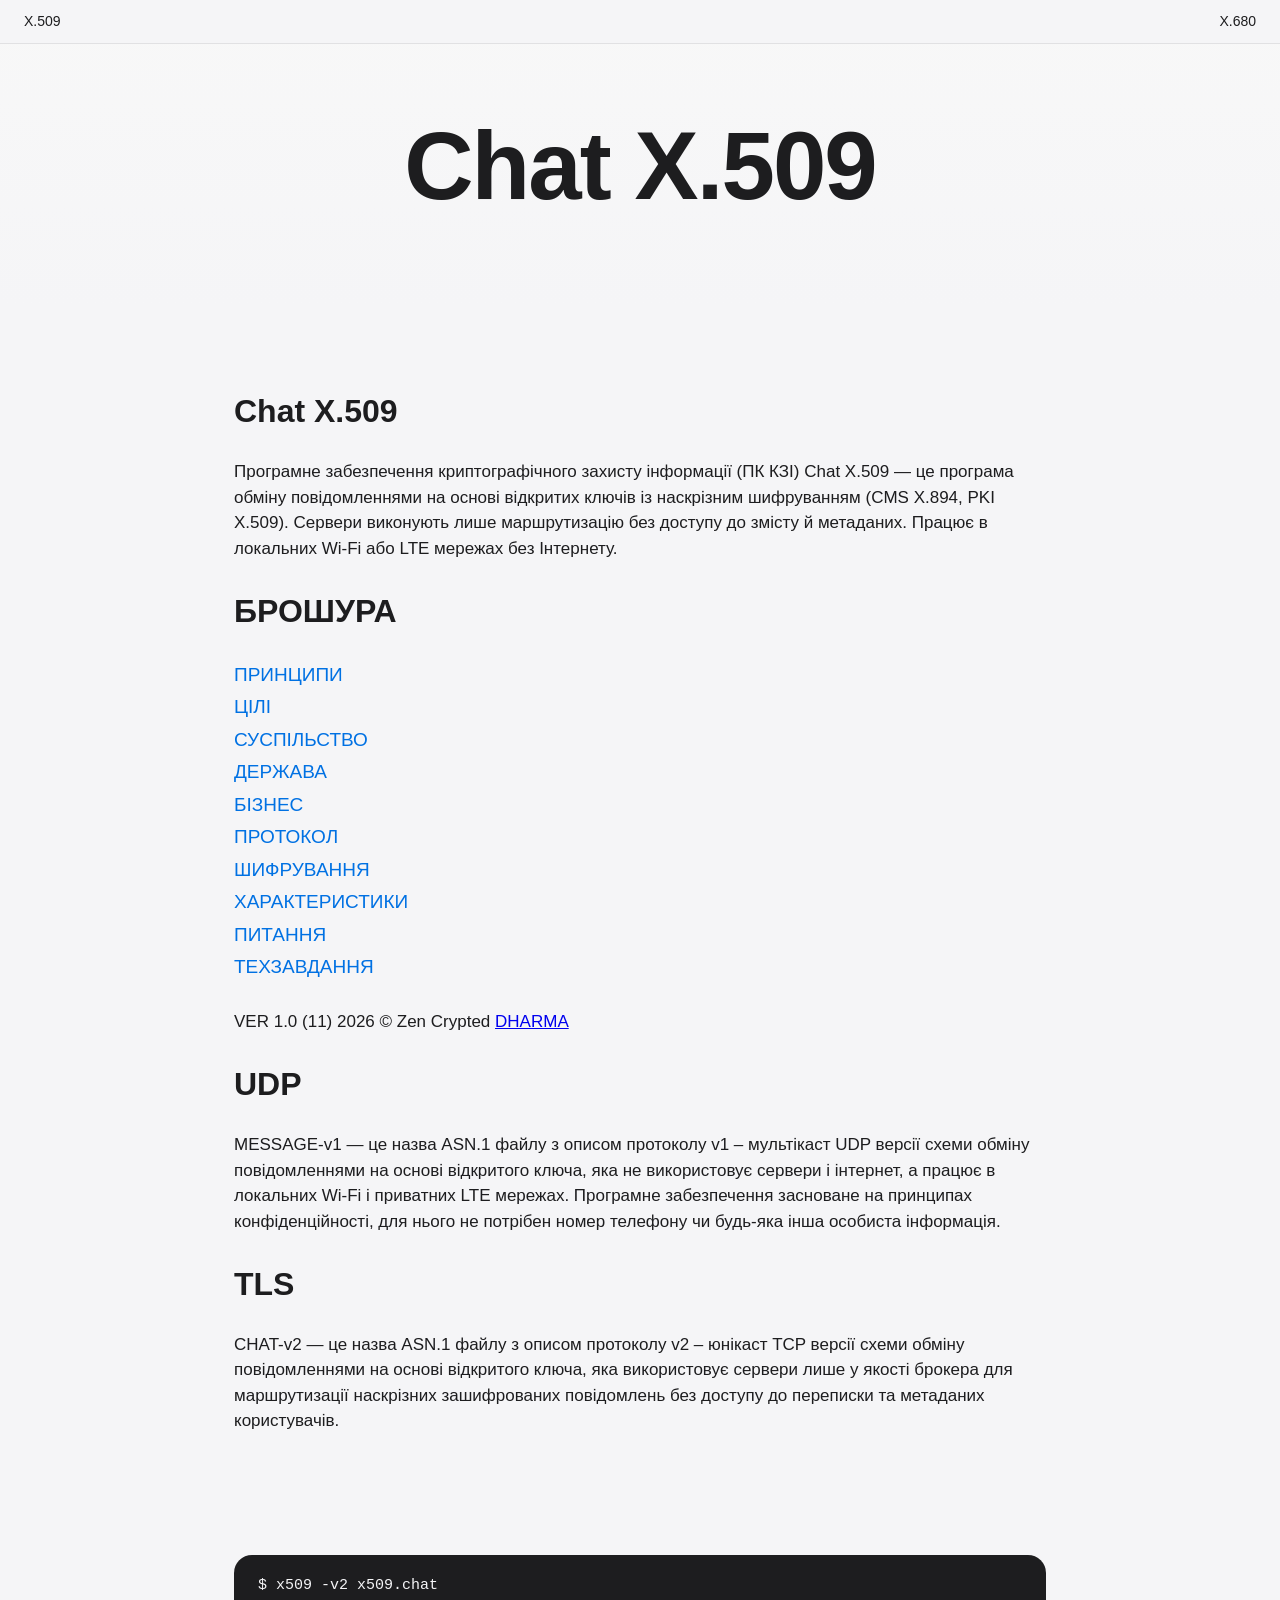
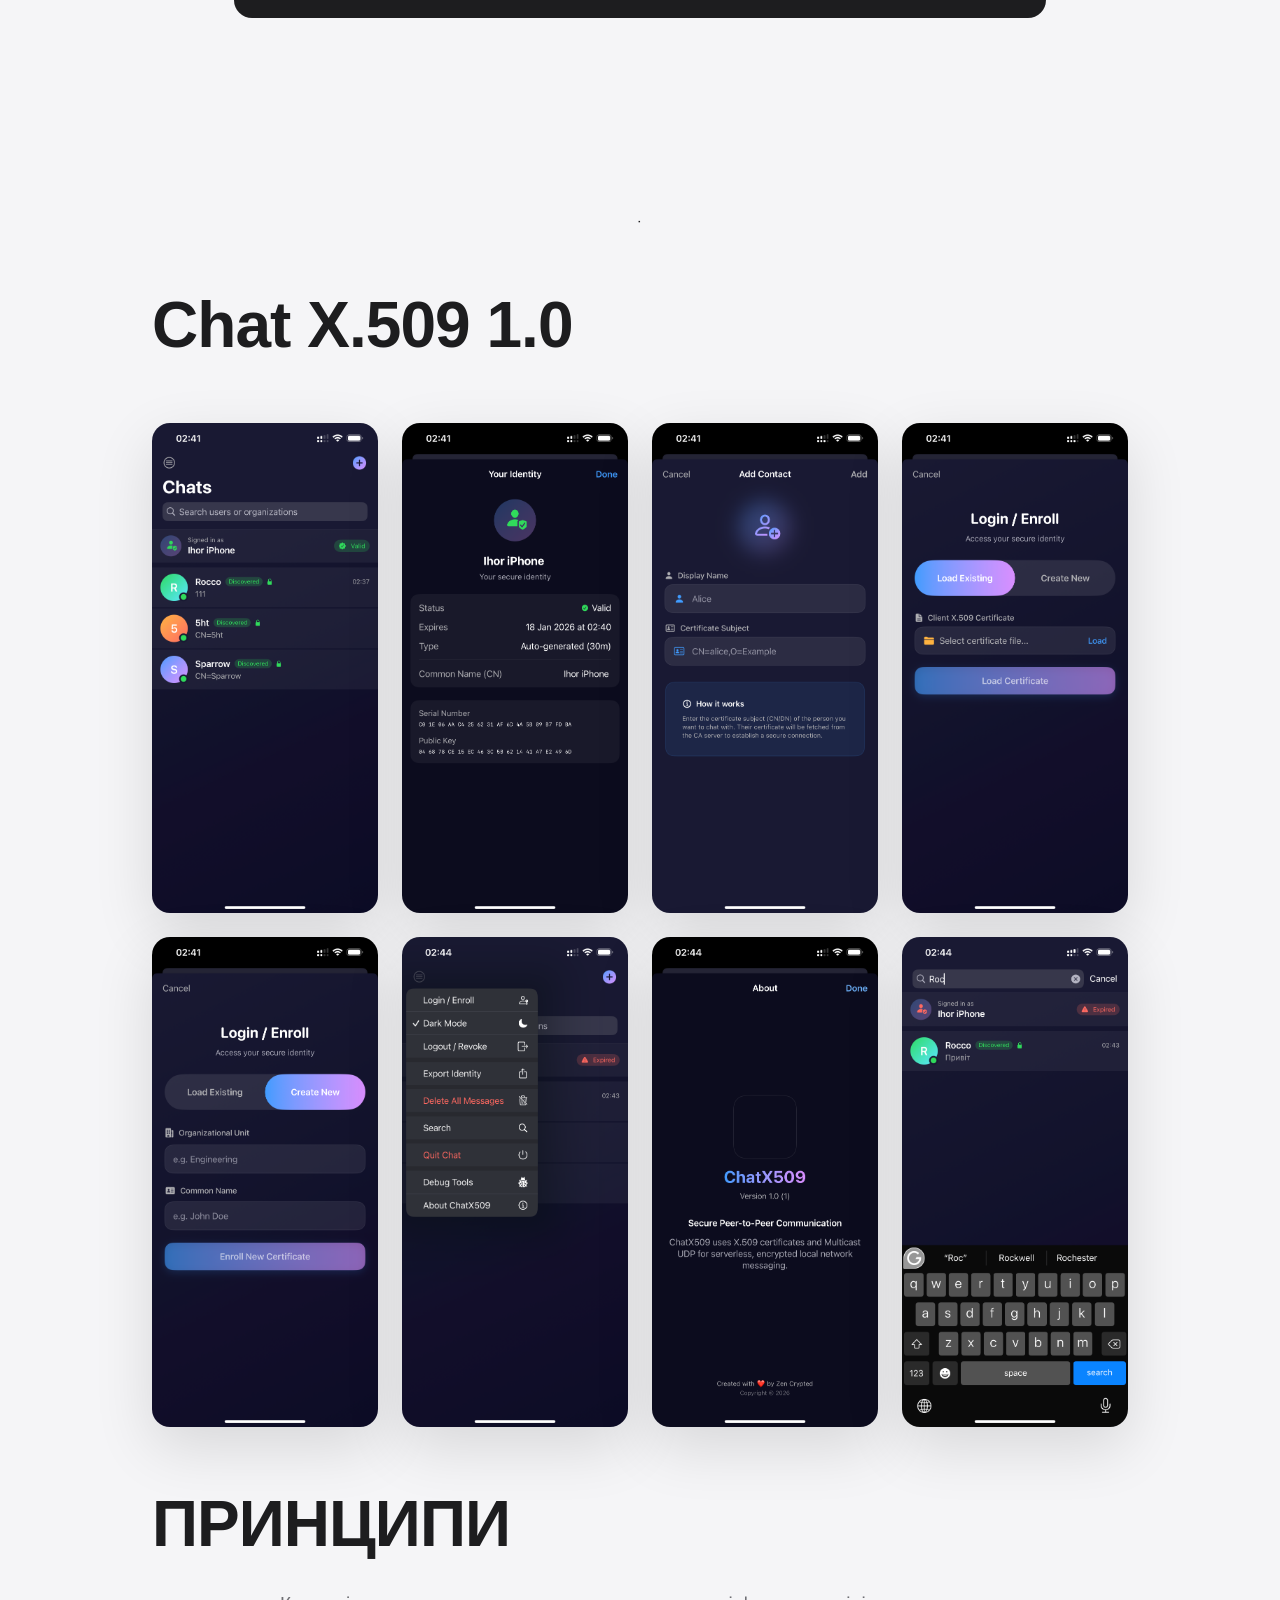
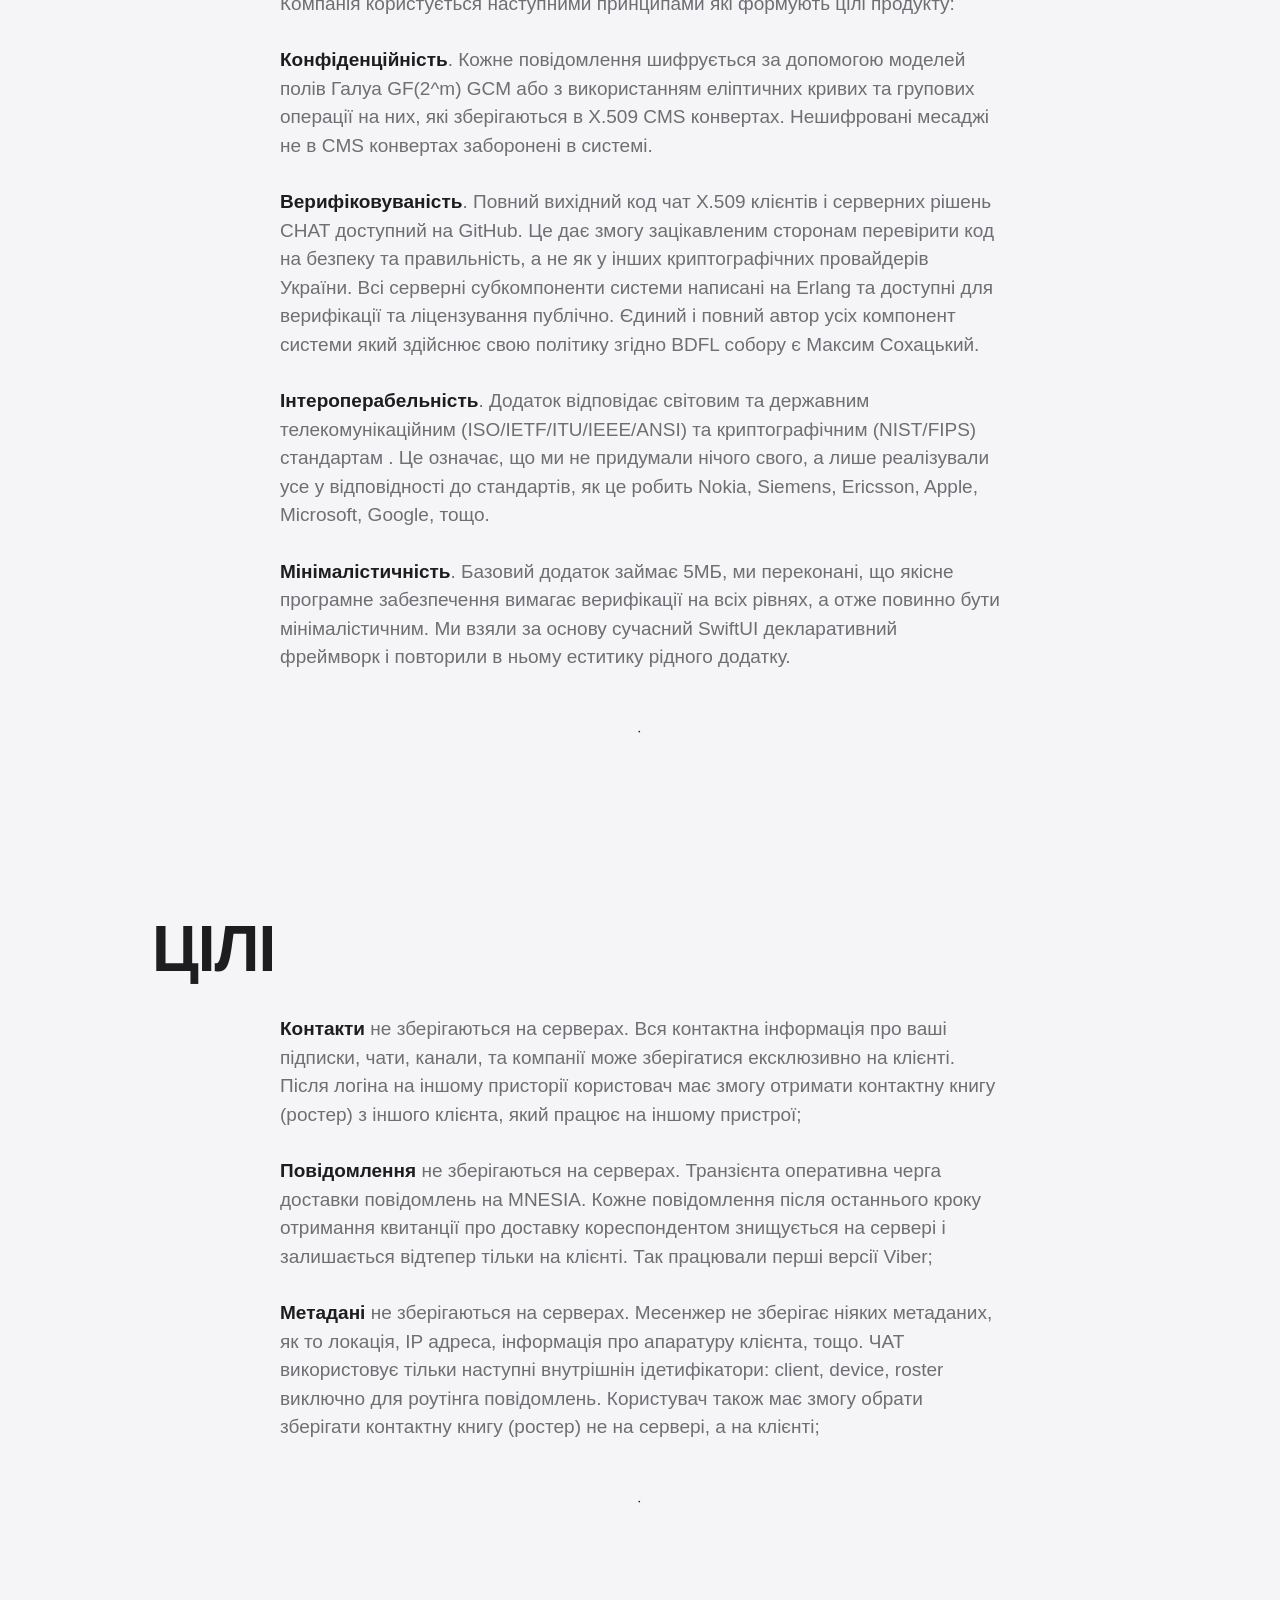
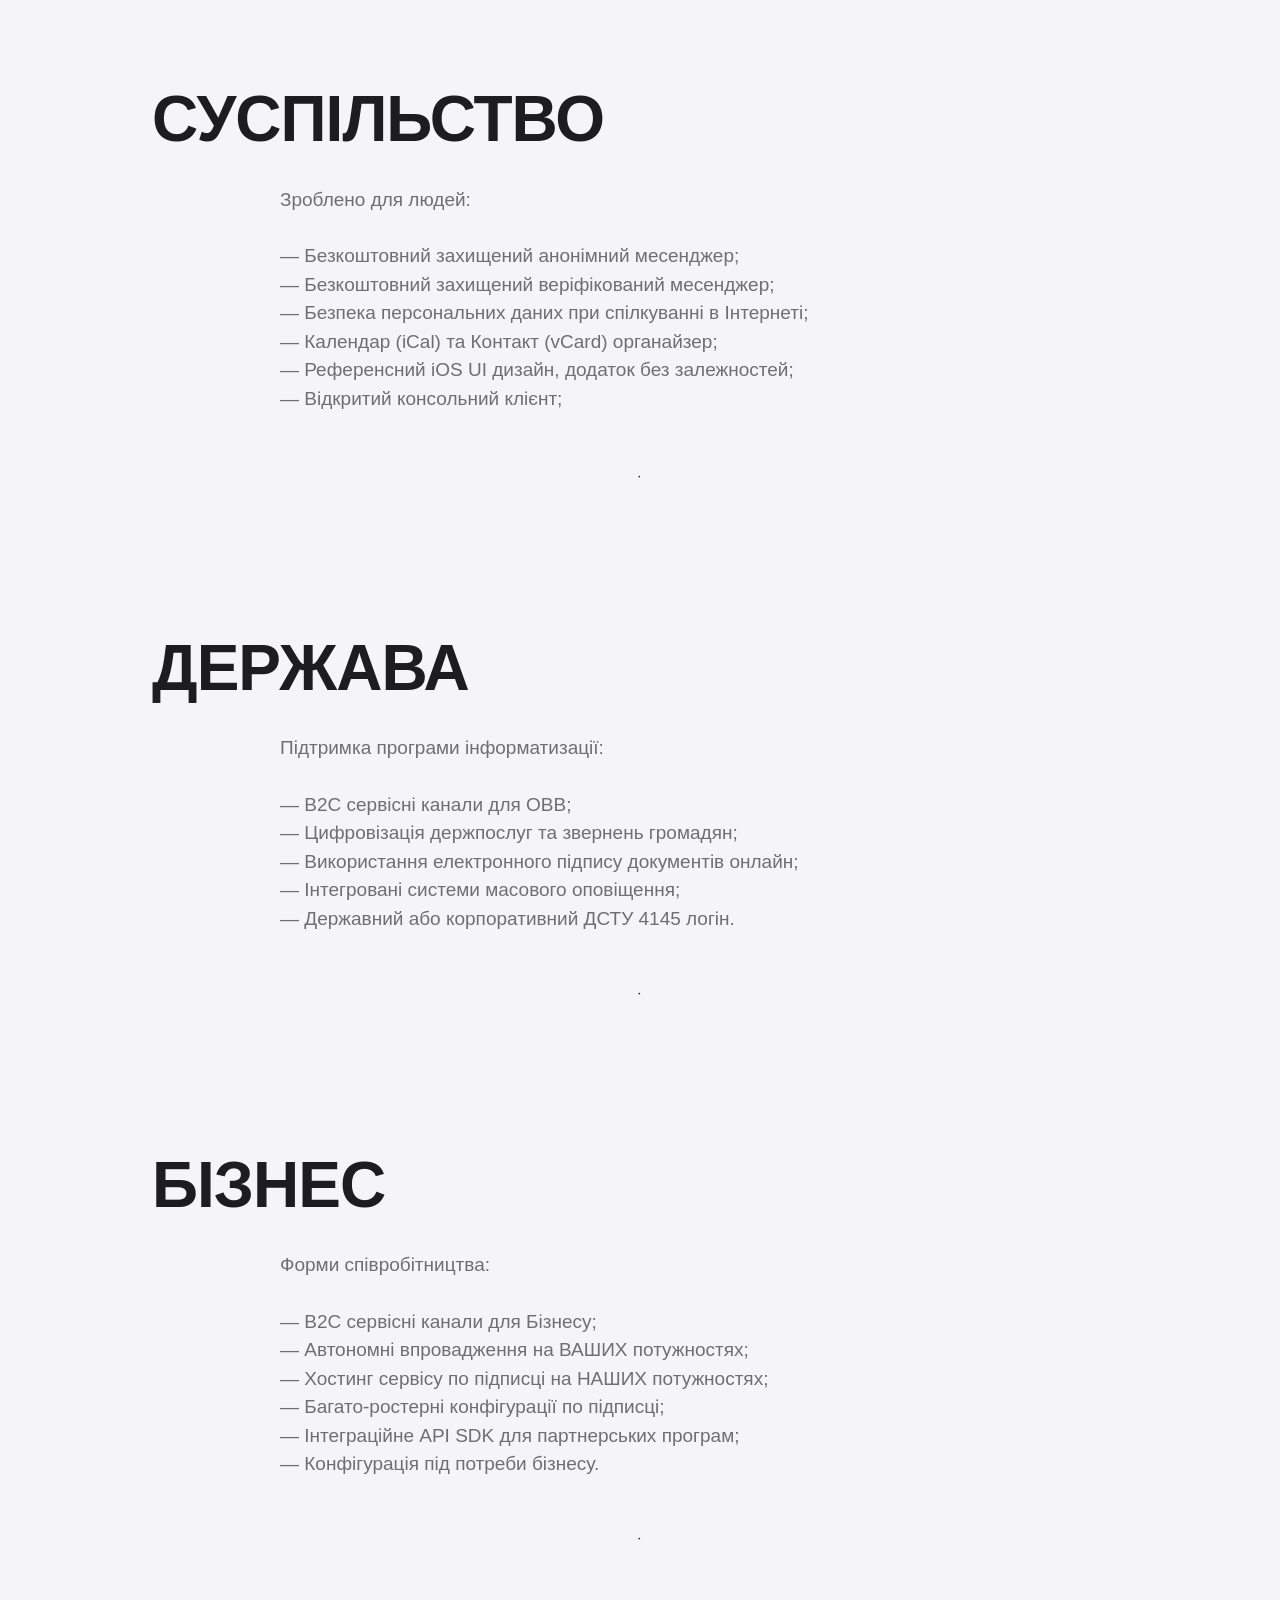
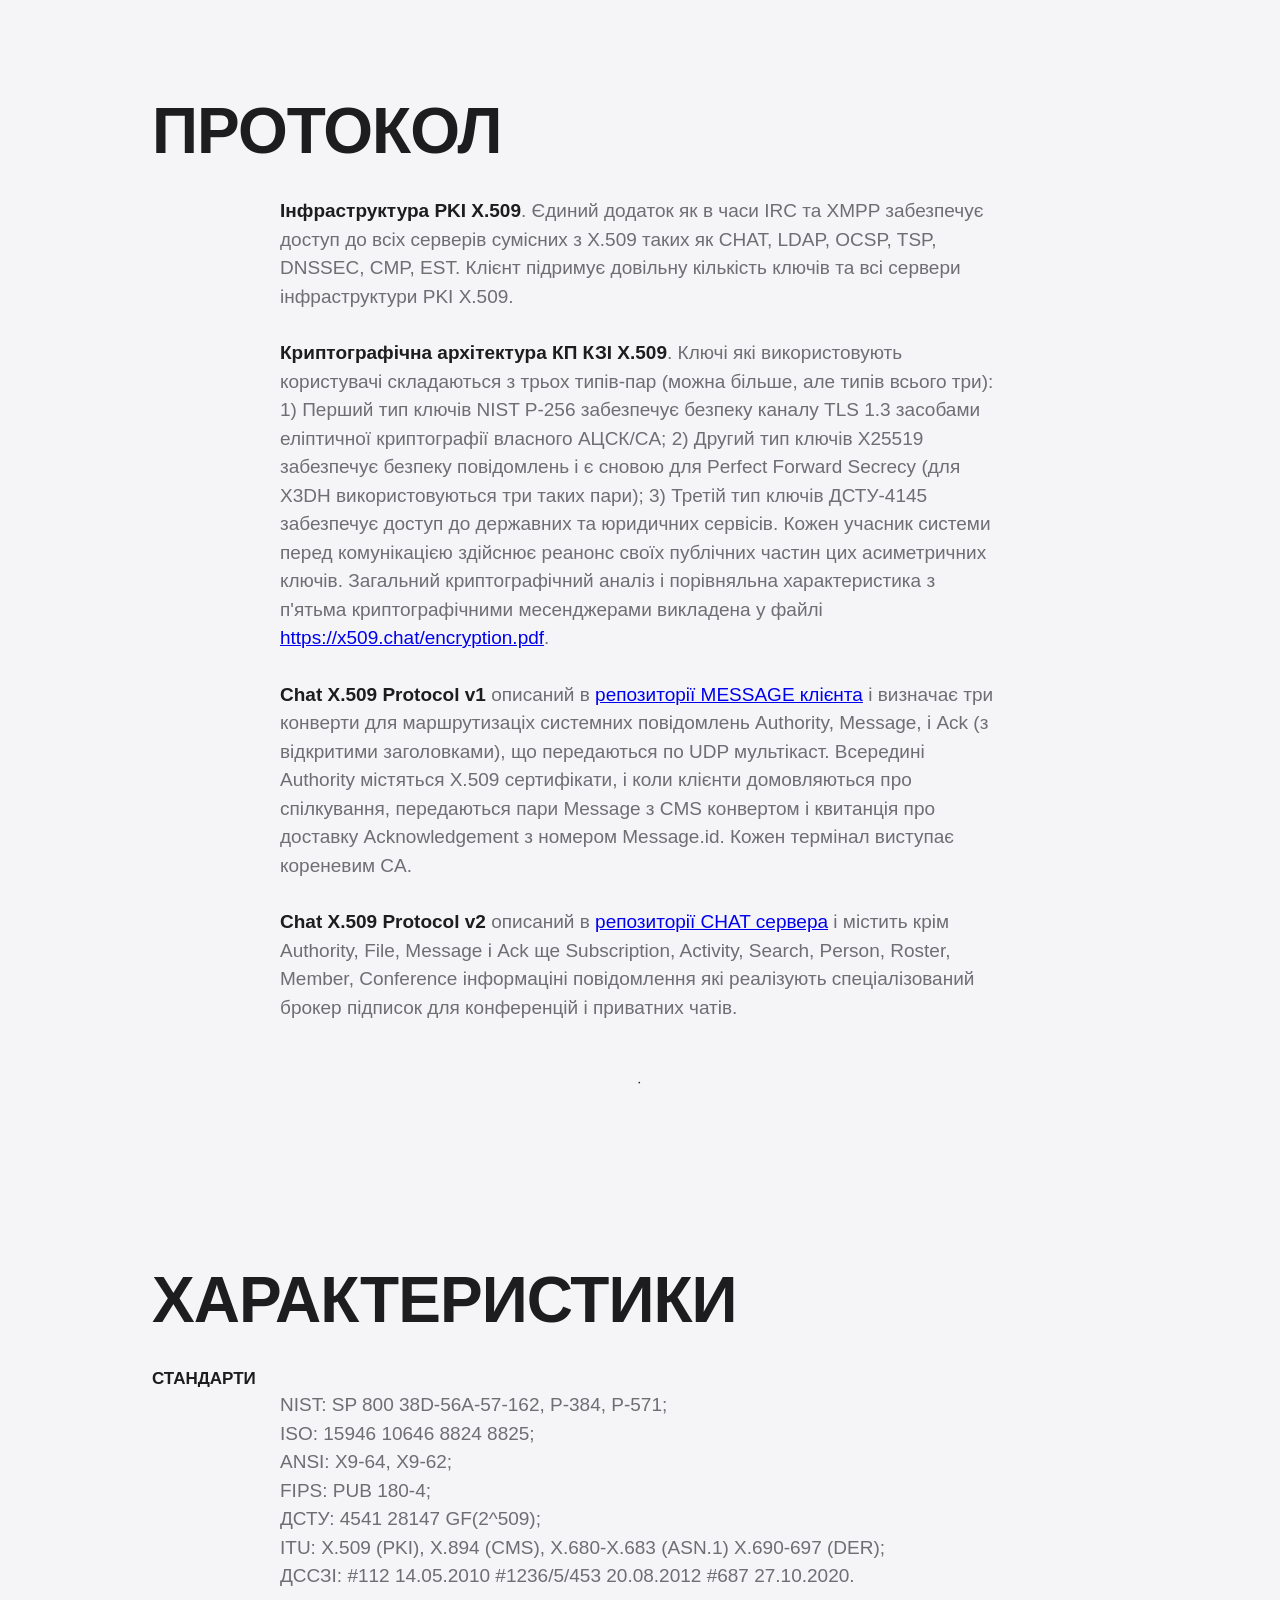
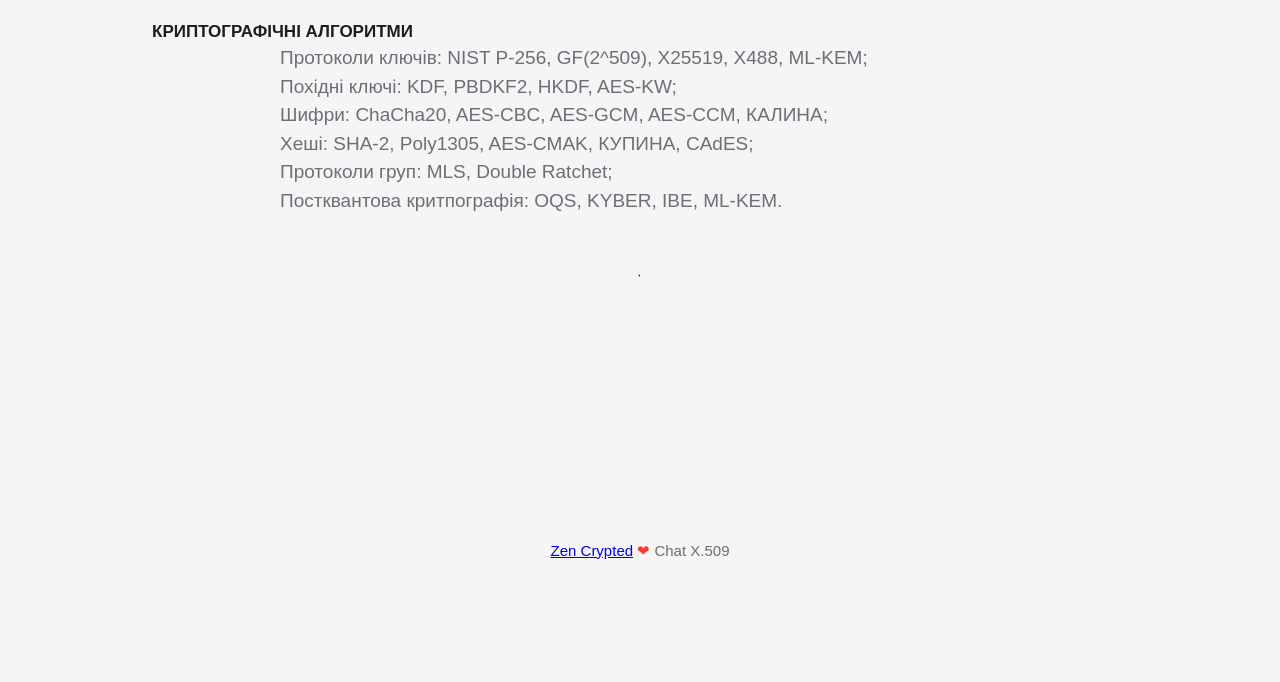
==== commit 1fd01560: "wip" ====
--- a/index.html
+++ b/index.html
@@ -1,7 +1,7 @@
 <html><head><meta charset="utf-8" /><meta http-equiv="Content-Type" content="text/html; charset=utf-8" />
 <meta name="viewport" content="width=device-width, initial-scale=1.0" /><meta name="description" content="" />
 <meta name="author" content="Maxim Sokhatsky" /><title>Chat X.509</title>
-    <link rel="stylesheet" href="x509.css" />
+    <link rel="stylesheet" href="x509.css?v=1" />
 </head><body><nav>
     <a href="https://x509.chat/">X.509</a>
     <a href="https://asn1.zencrypted.uk/">X.680</a>
--- a/x509.css
+++ b/x509.css
@@ -20,6 +20,7 @@
     opacity: 0;
     transform: translateY(0px);
     animation: heroFade 0.9s 0.2s forwards;
+    background:linear-gradient(to top, #f5f5f7, #f8f8f8);
 }
 
 @keyframes heroFade {
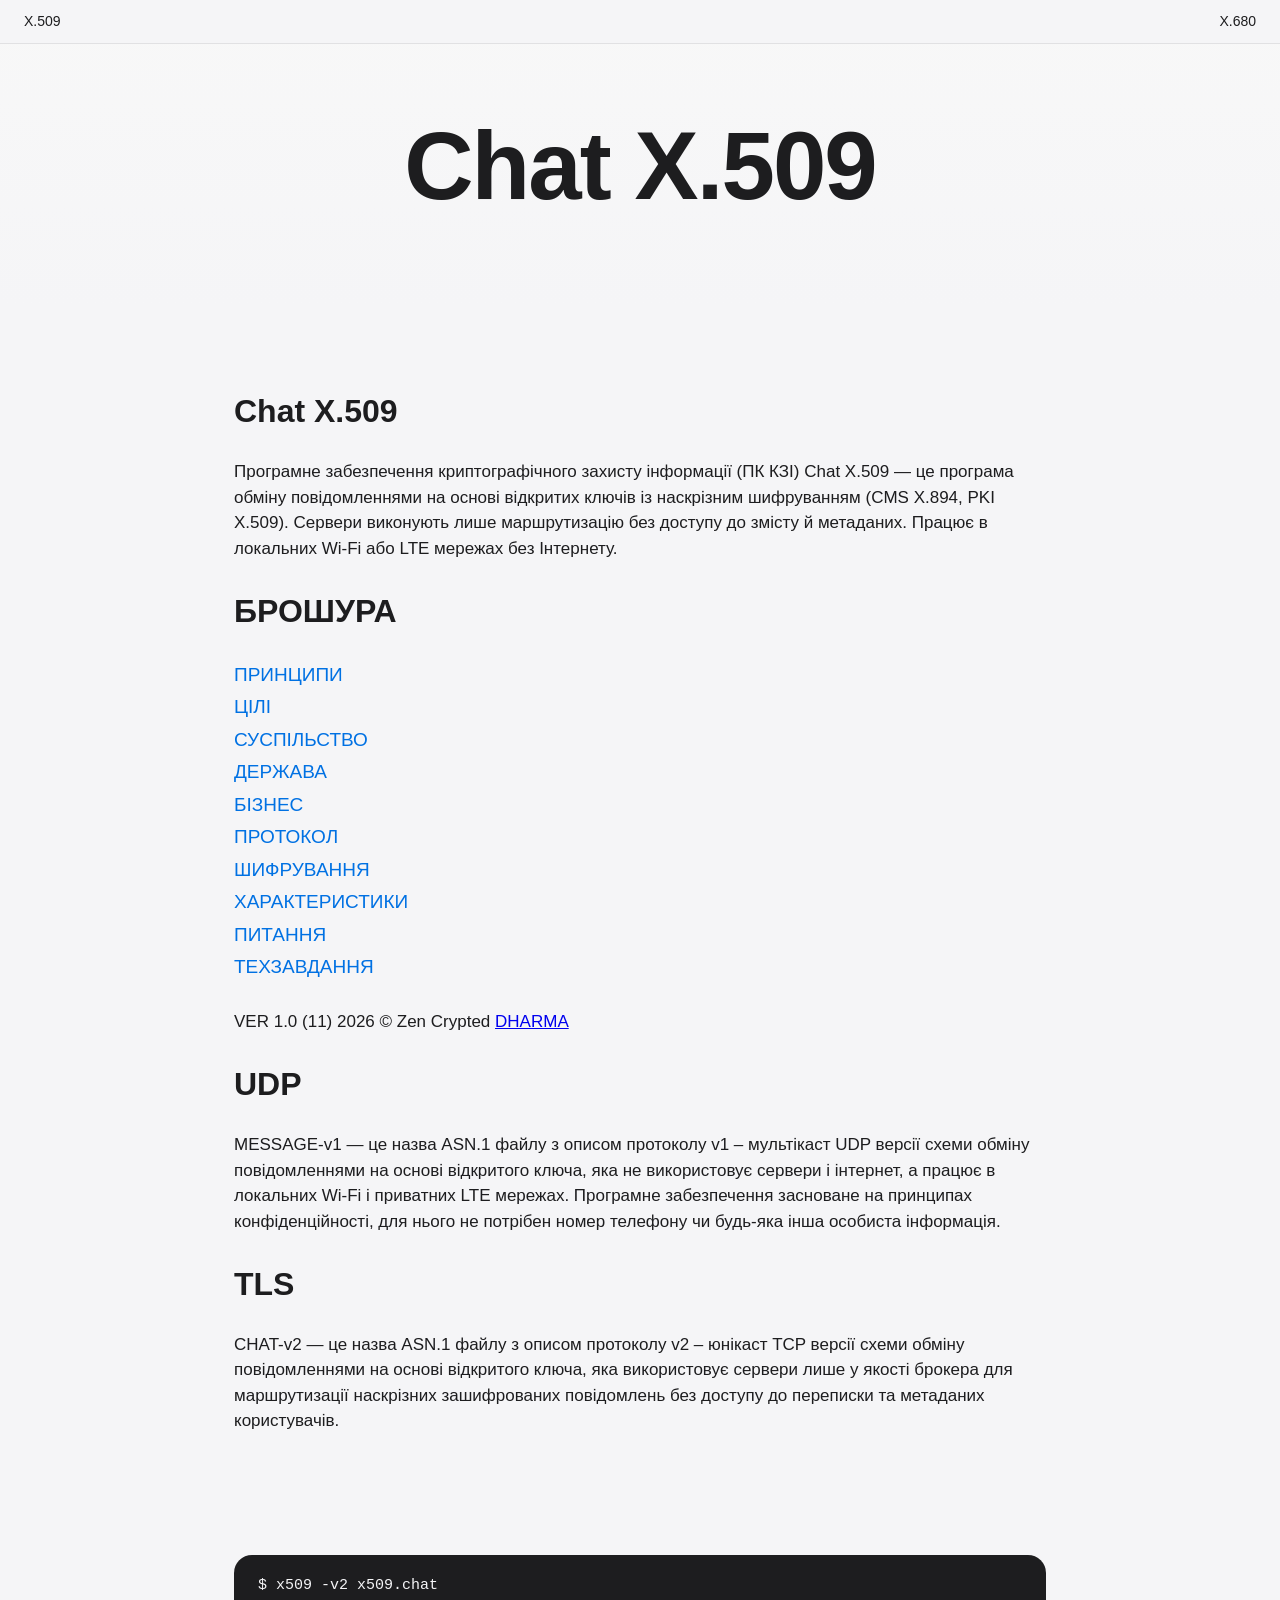
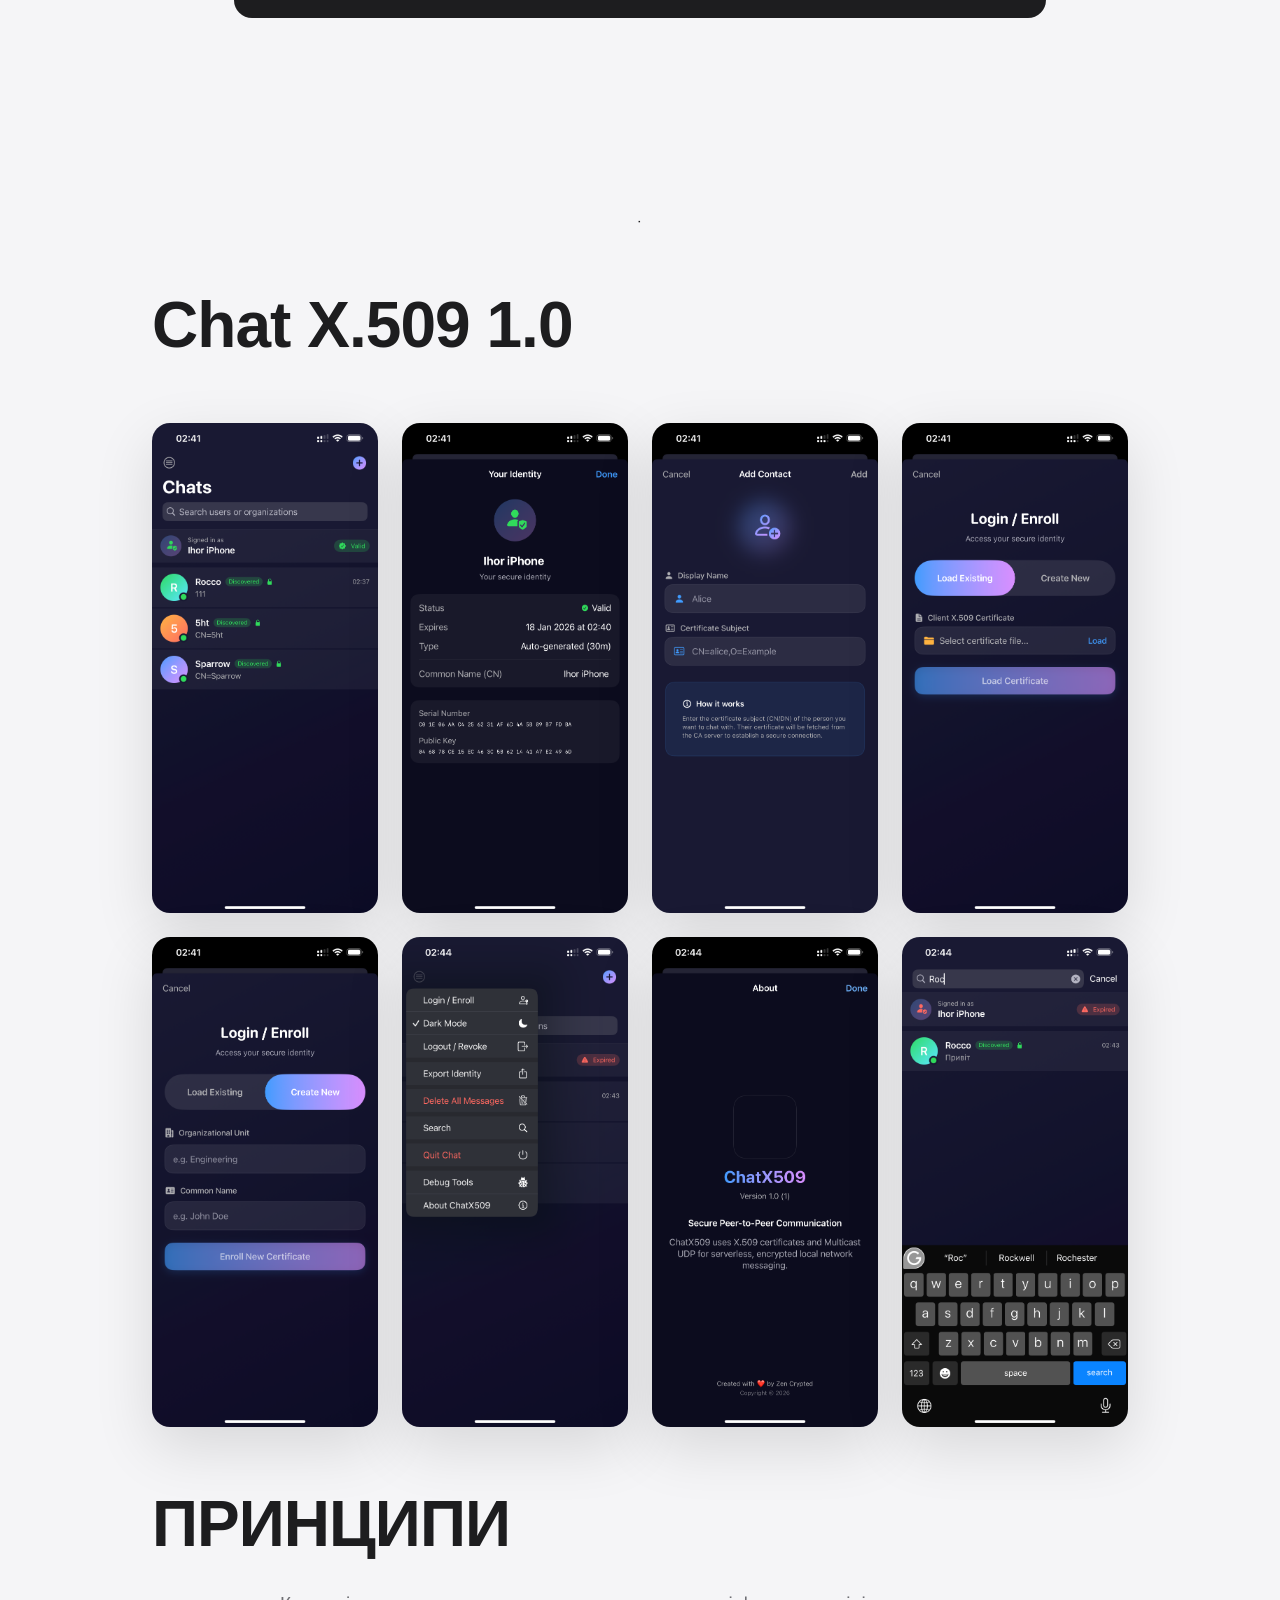
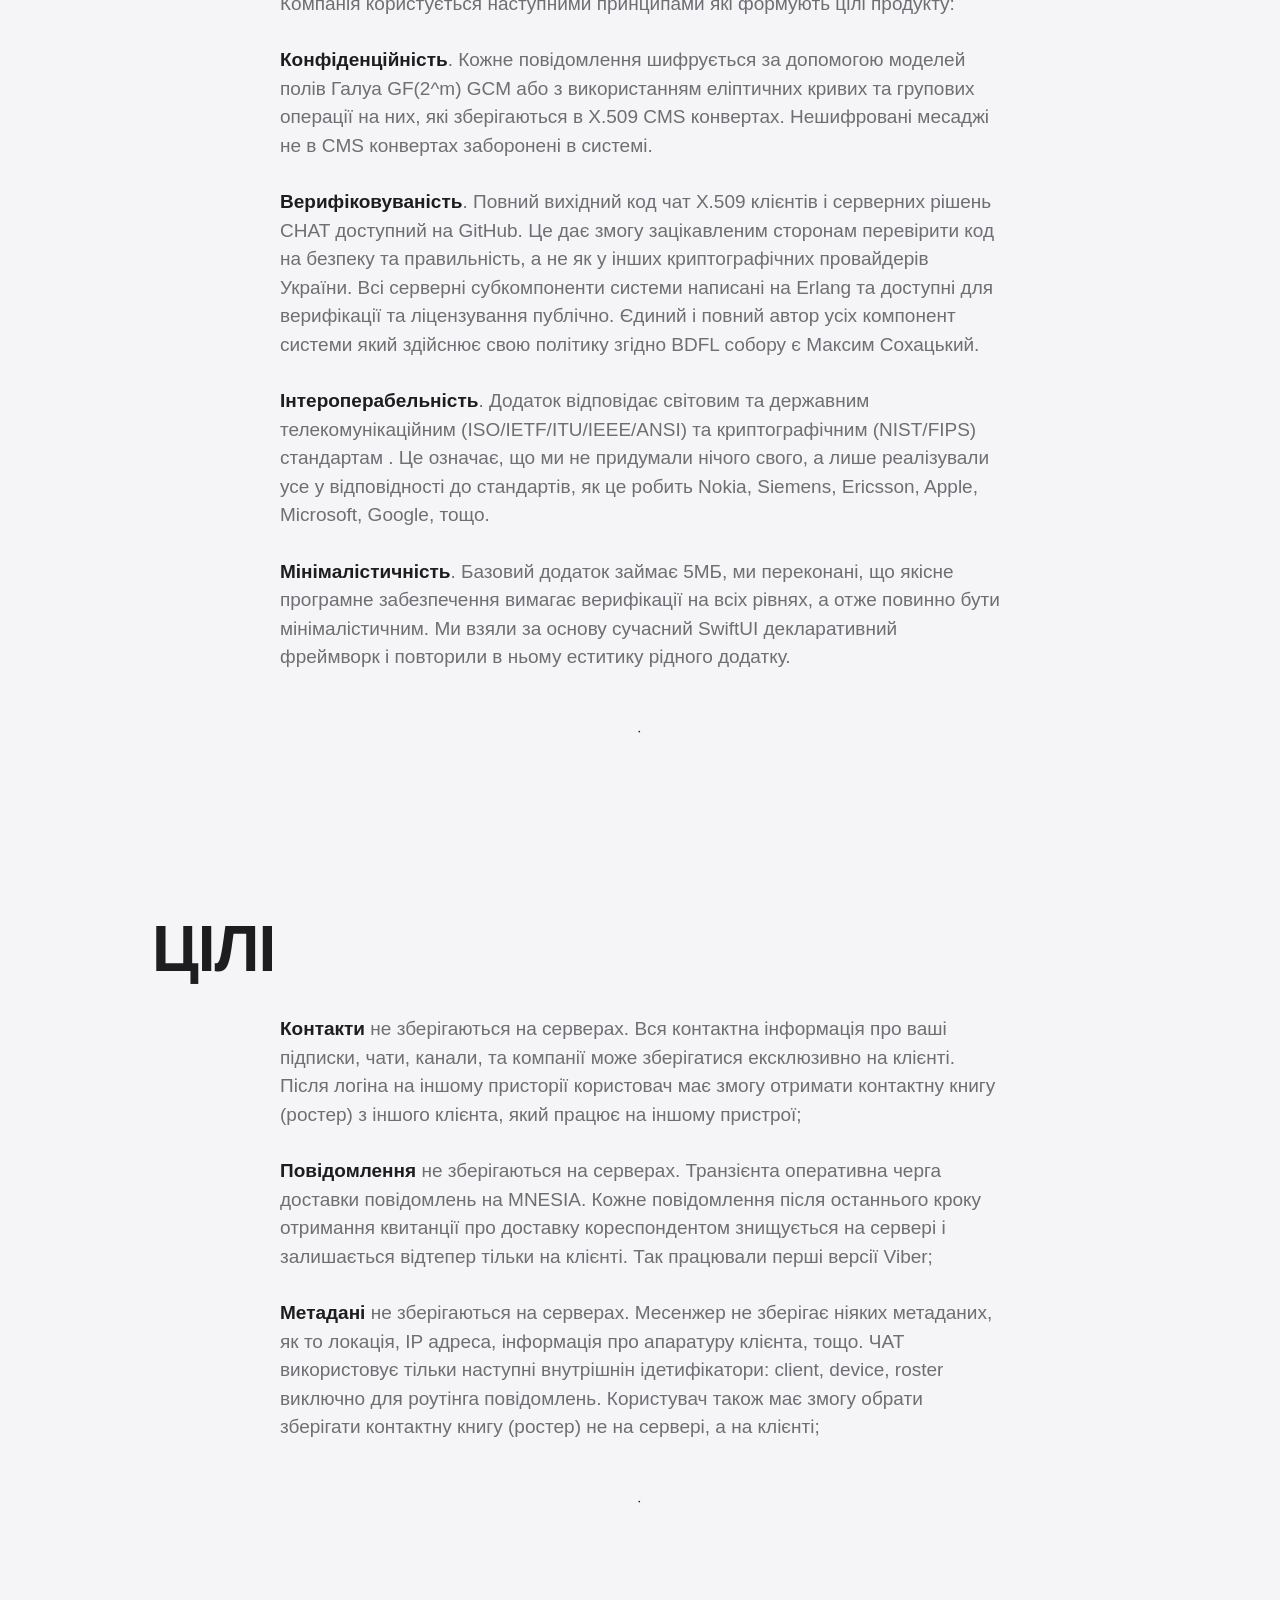
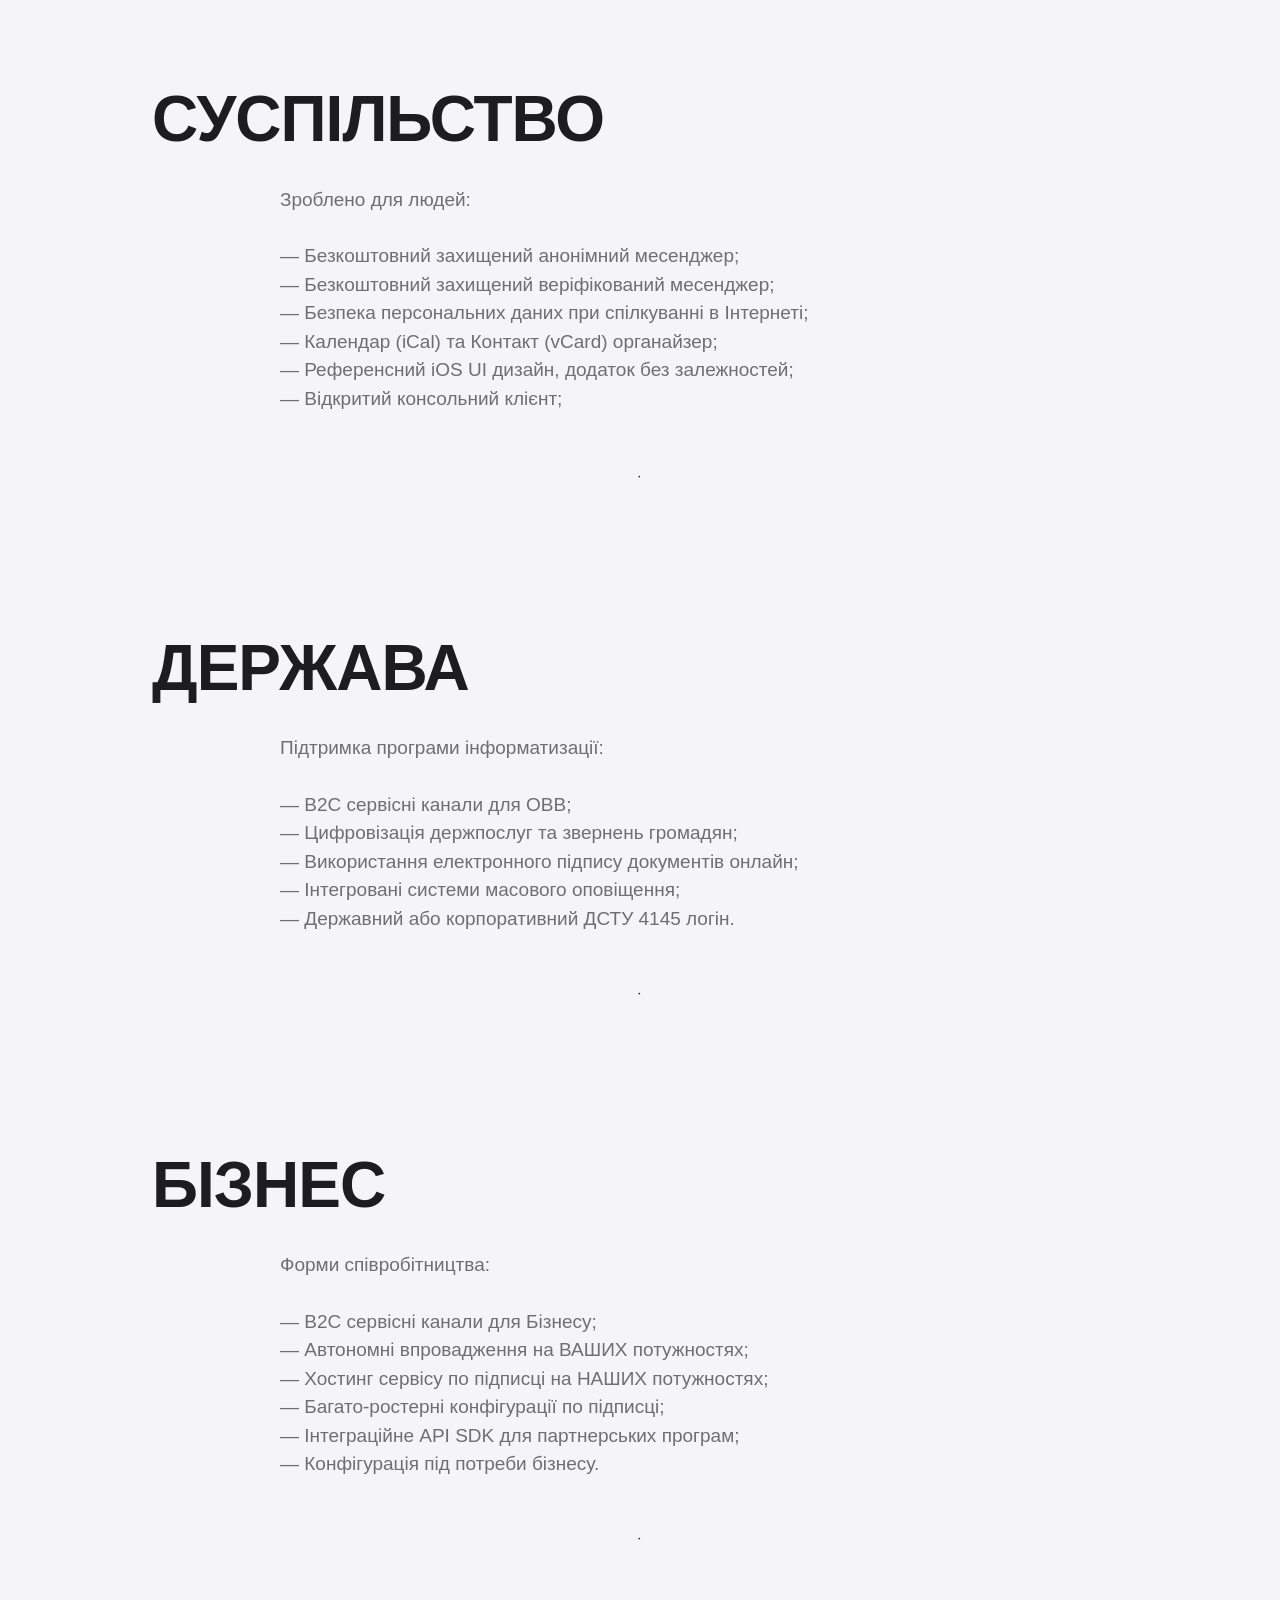
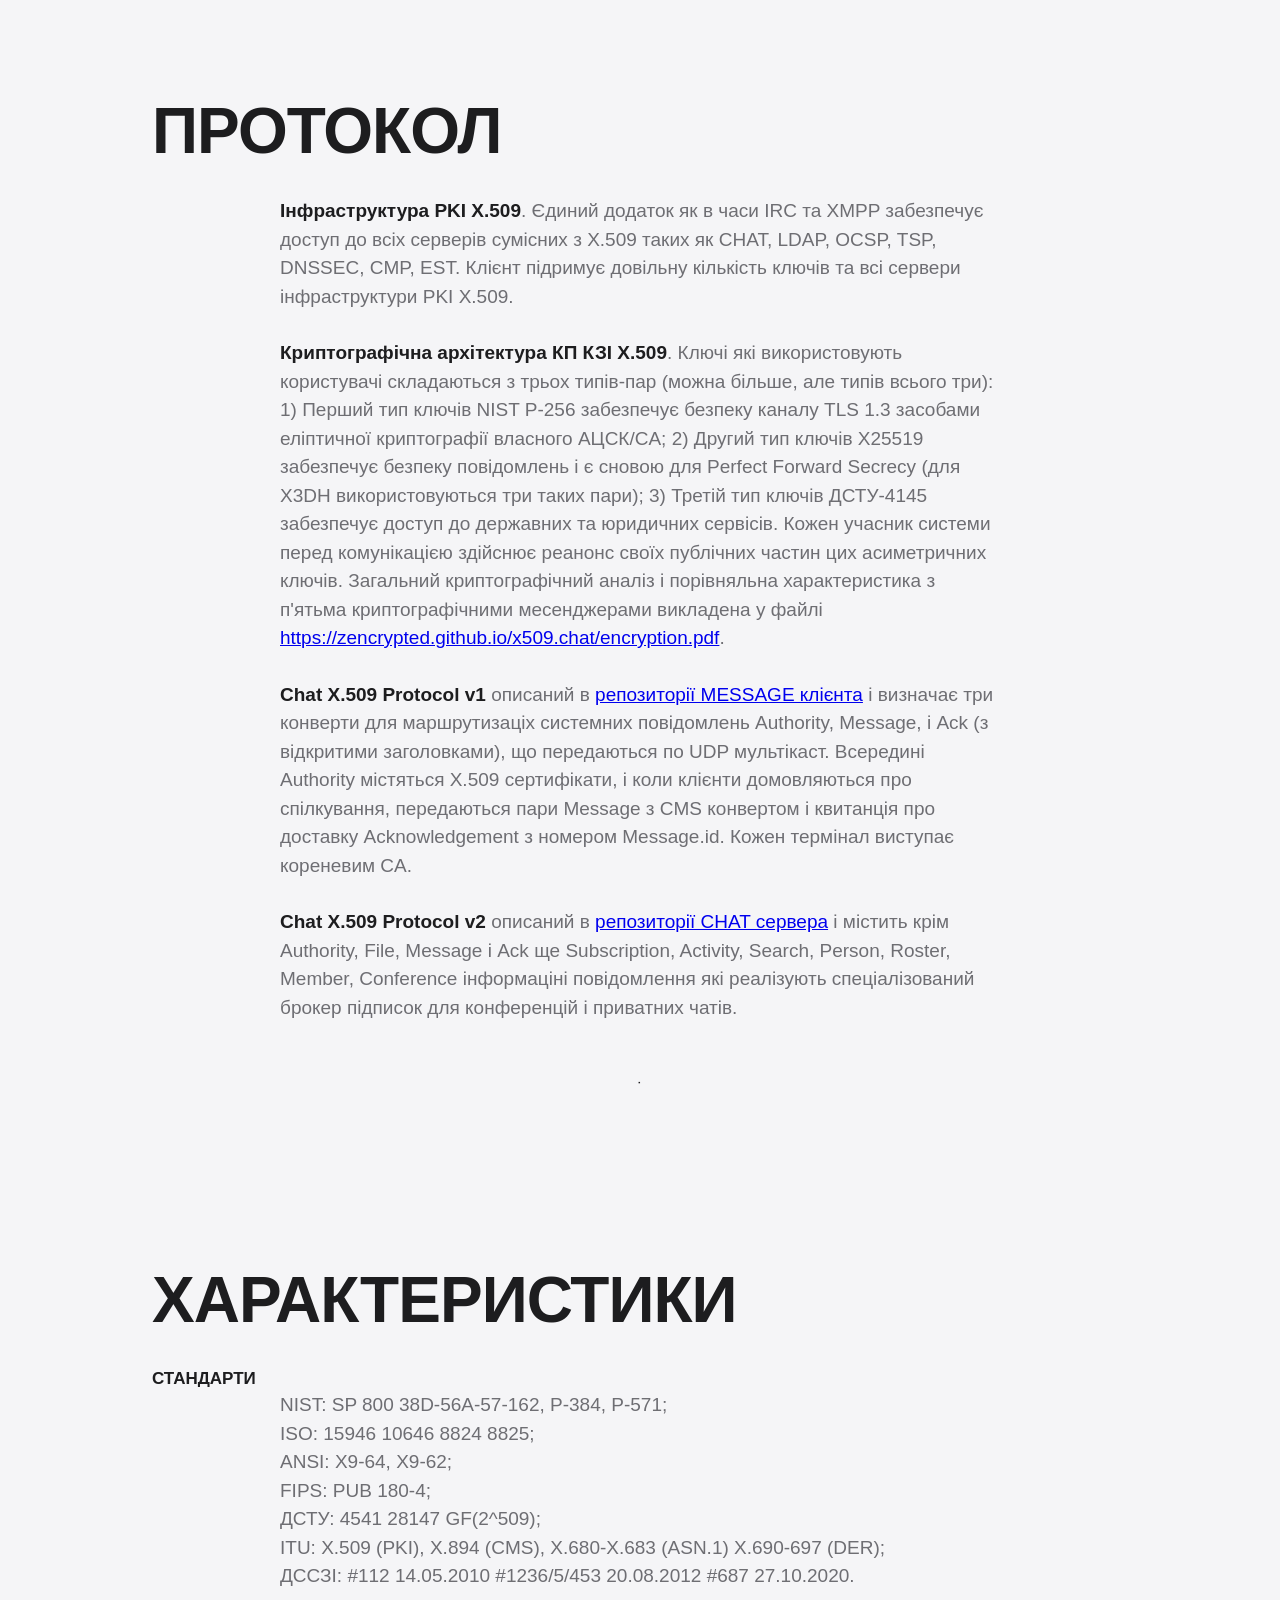
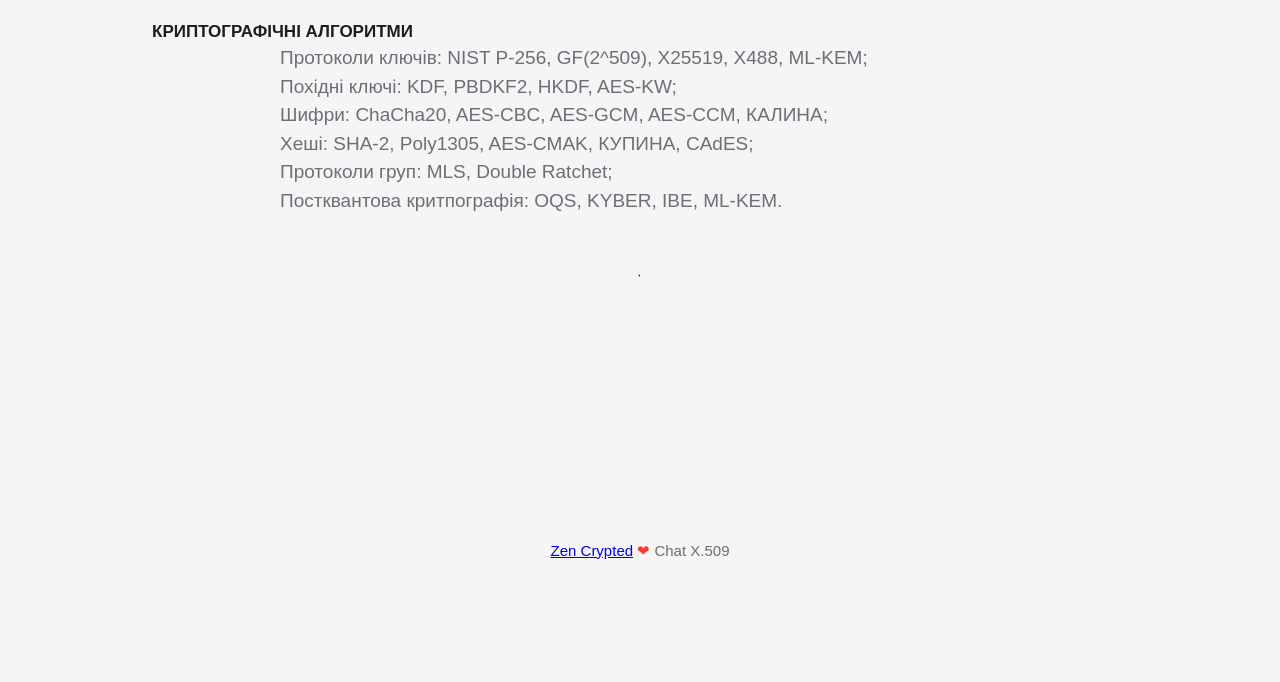
==== commit 7e34898c: "wip" ====
--- a/index.html
+++ b/index.html
@@ -3,7 +3,7 @@
 <meta name="author" content="Maxim Sokhatsky" /><title>Chat X.509</title>
     <link rel="stylesheet" href="x509.css?v=1" />
 </head><body><nav>
-    <a href="https://x509.chat/">X.509</a>
+    <a href="https://zencrypted.github.io/x509.chat/">X.509</a>
     <a href="https://asn1.zencrypted.uk/">X.680</a>
 </nav><header>
     <h1>Chat X.509</h1>
@@ -25,7 +25,7 @@
                      <li><a href="#government">ДЕРЖАВА</a></li>
                      <li><a href="#business">БІЗНЕС</a></li>
                      <li><a href="#protocol">ПРОТОКОЛ</a></li>
-                     <li><a href="https://x509.chat/encryption.pdf">ШИФРУВАННЯ</a></li>
+                     <li><a href="https://zencrypted.github.io/x509.chat/encryption.pdf">ШИФРУВАННЯ</a></li>
                      <li><a href="#technical">ХАРАКТЕРИСТИКИ</a></li>
                      <li><a href="faq.html">ПИТАННЯ</a></li>
                      <li><a href="https://tonpa.guru/stream/2023/pdf/Whitepaper.pdf">ТЕХЗАВДАННЯ</a></li>
@@ -180,7 +180,7 @@
         Кожен учасник системи перед комунікацією здійснює реанонс своїх публічних частин цих асиметричних ключів.
         Загальний криптографічний аналіз
        і порівняльна характеристика з п'ятьма криптографічними месенджерами викладена у файлі
-       <a href="https://x509.chat/encryption.pdf">https://x509.chat/encryption.pdf</a>.
+       <a href="https://zencrypted.github.io/x509.chat/encryption.pdf">https://zencrypted.github.io/x509.chat/encryption.pdf</a>.
 
     <p><b class=se>Chat X.509 Protocol v1</b> описаний в
    <a href="https://github.com/zencrypted/message/blob/main/priv/v1/MESSAGE-v1.asn1">репозиторії MESSAGE клієнта</a>
